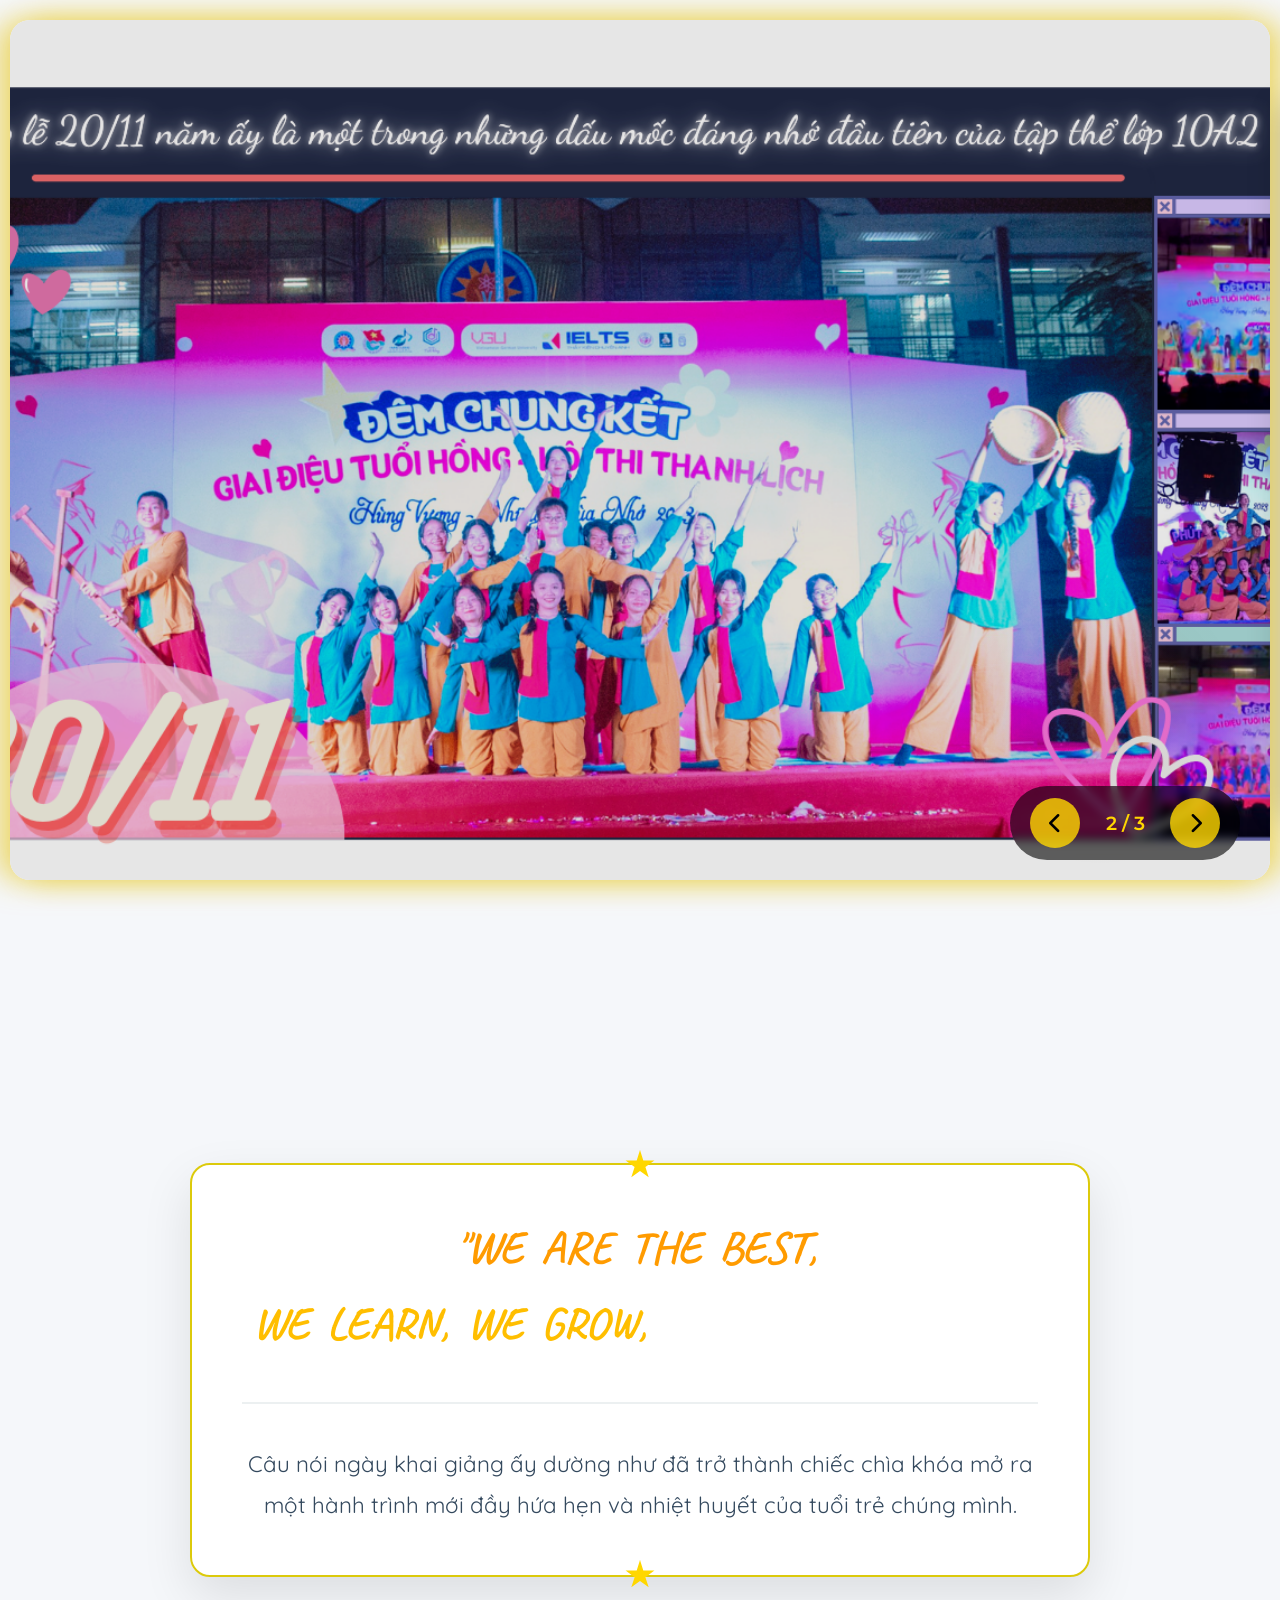
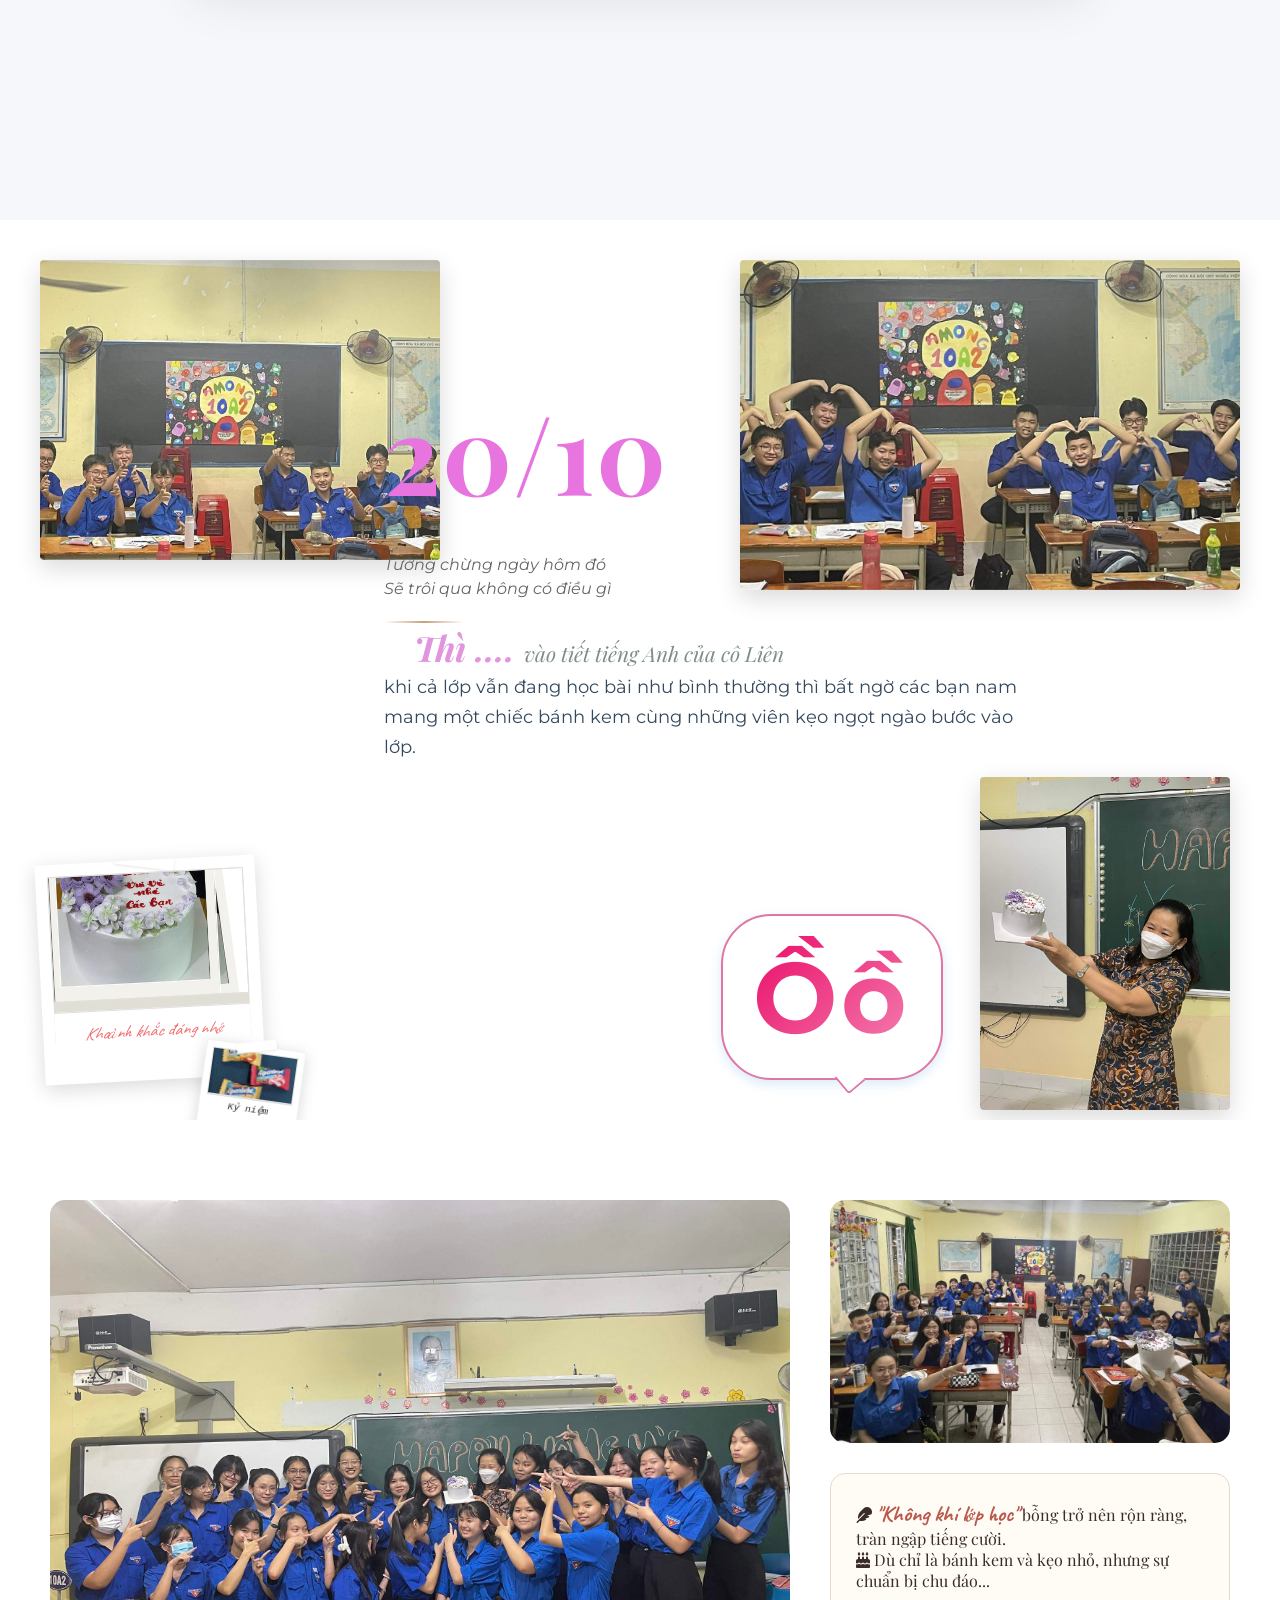
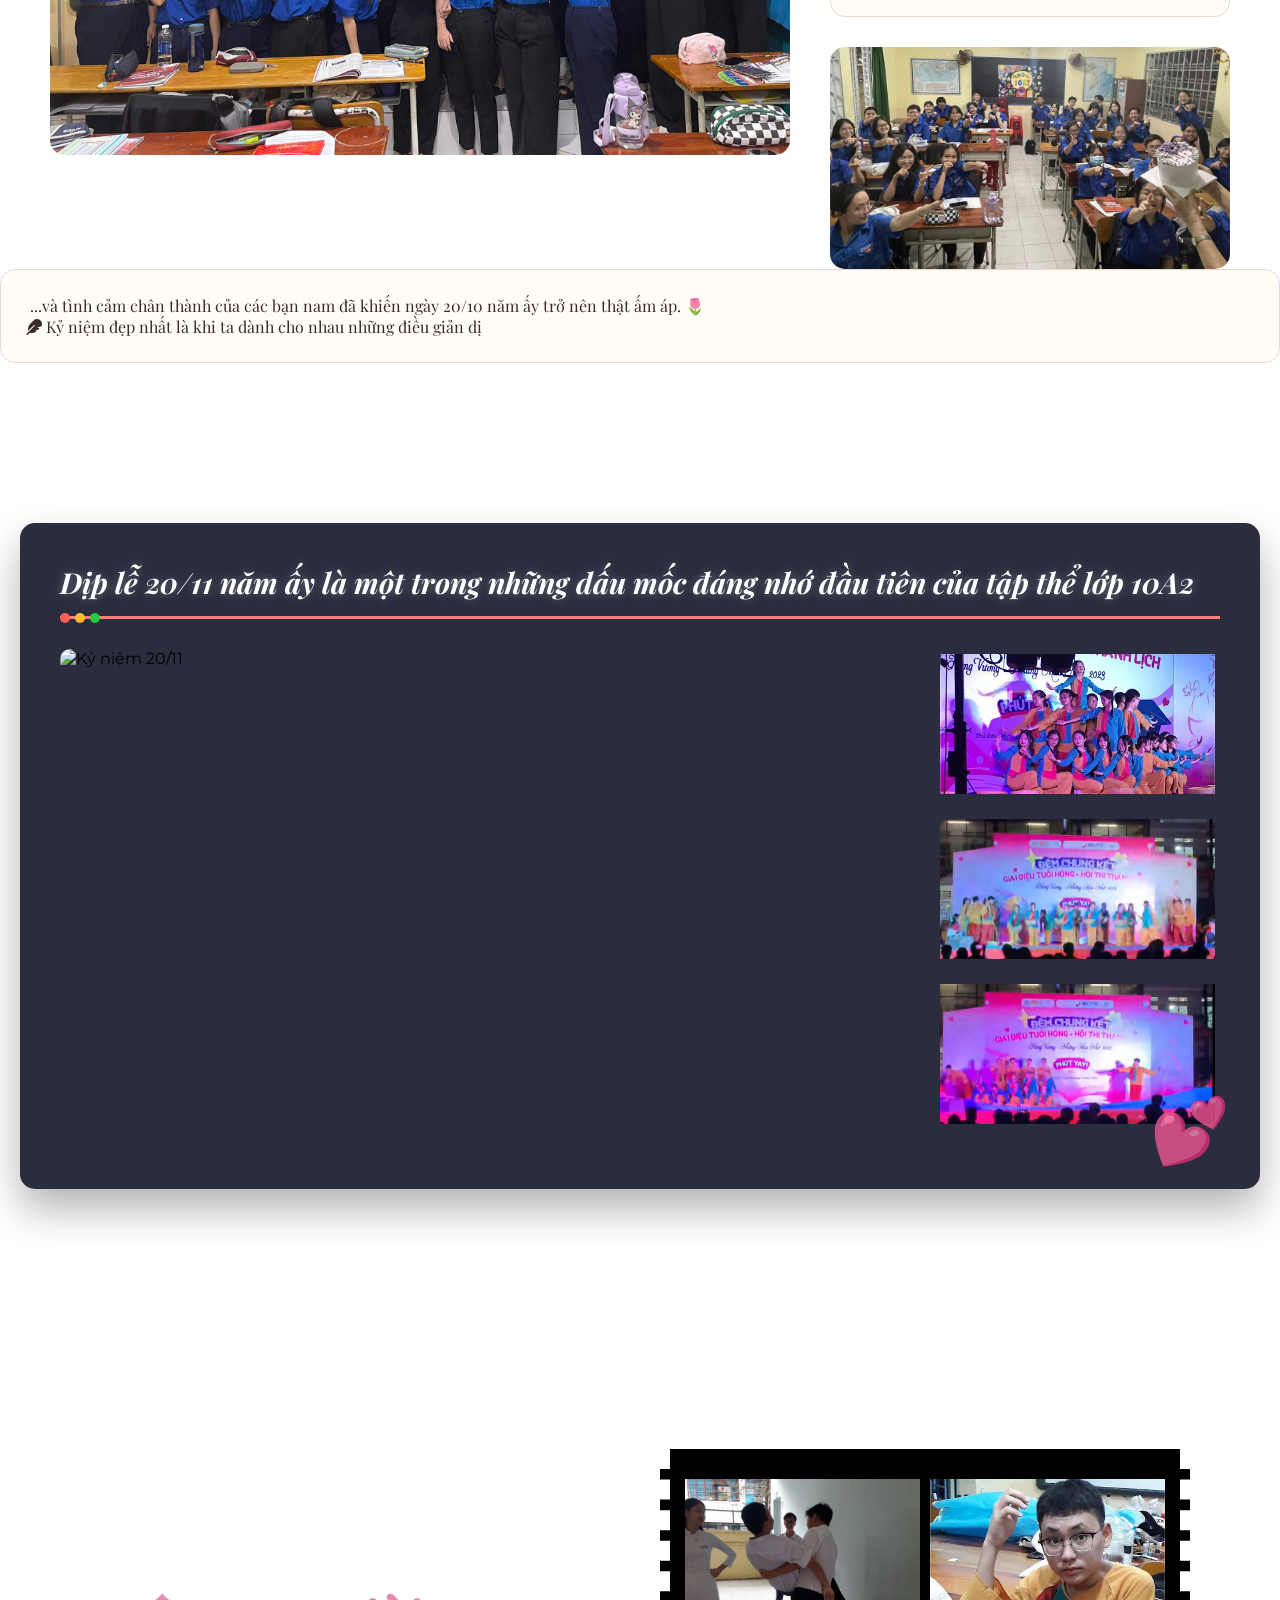
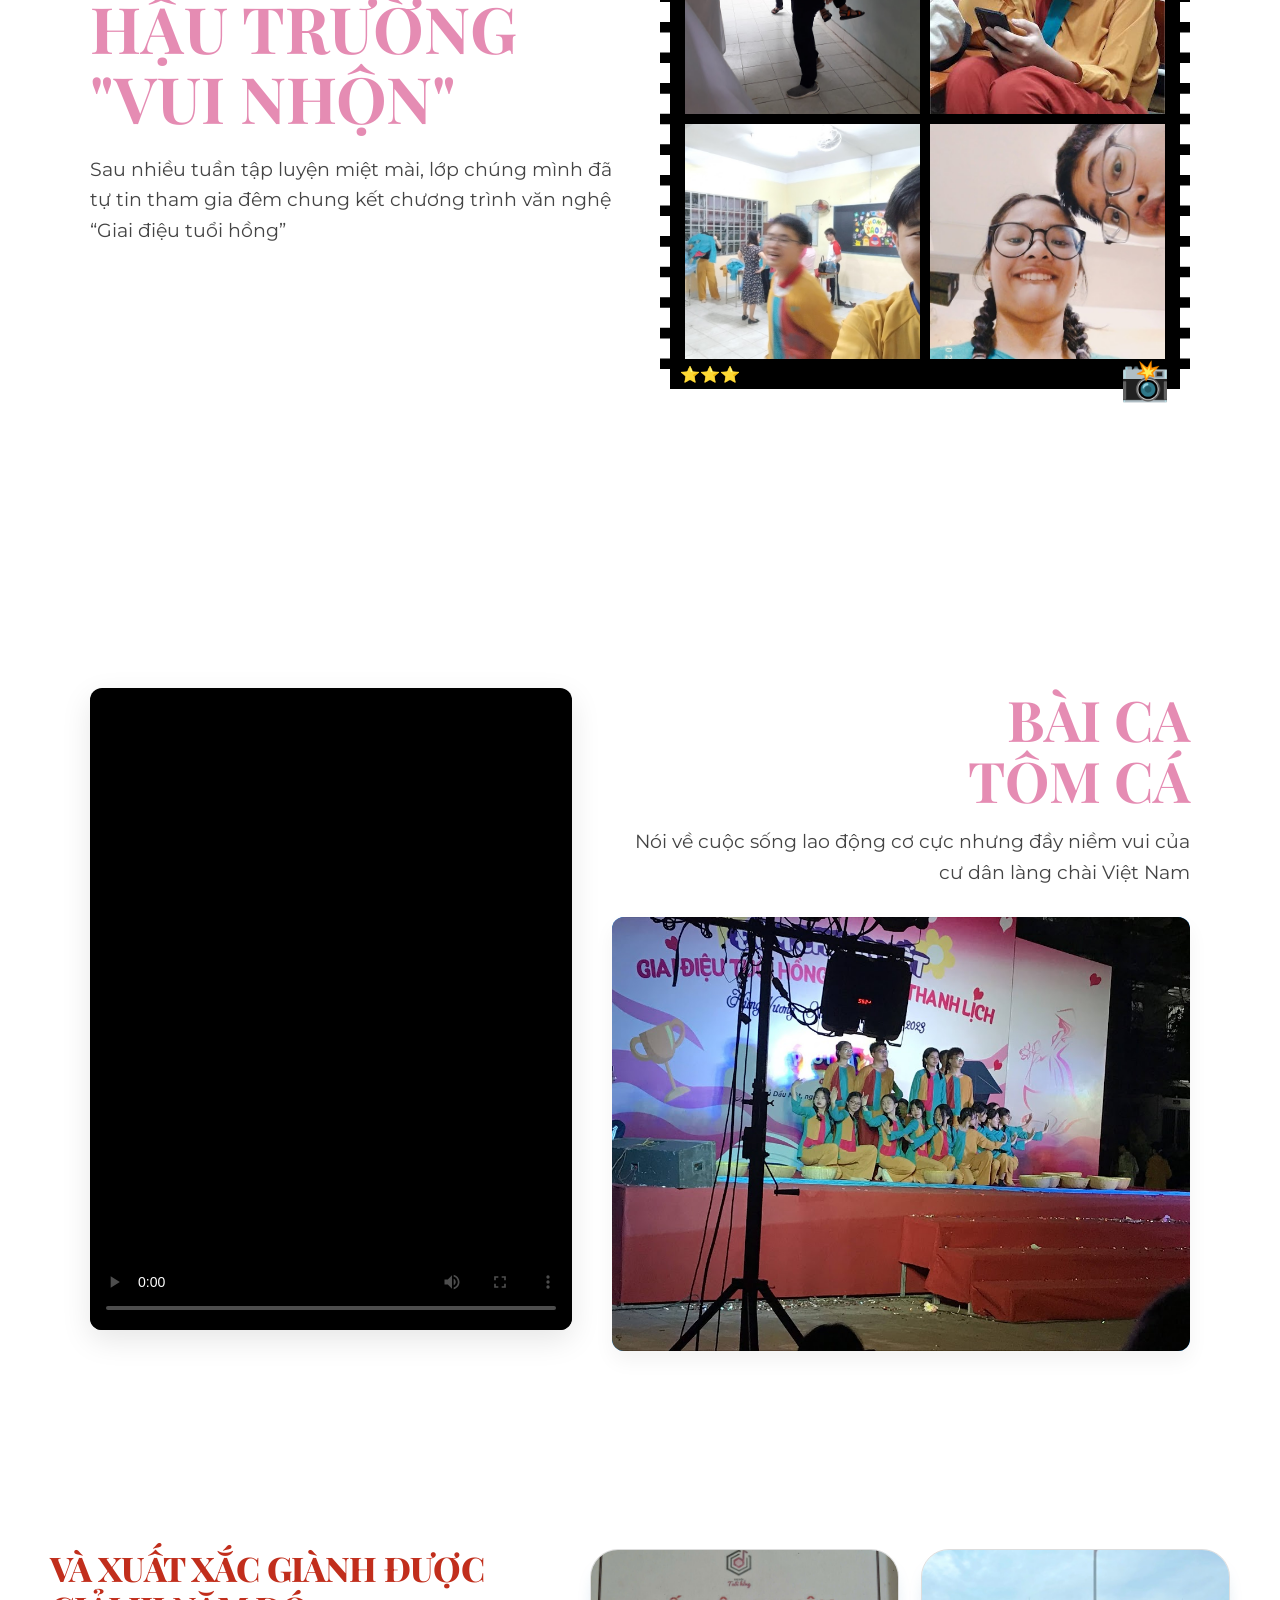
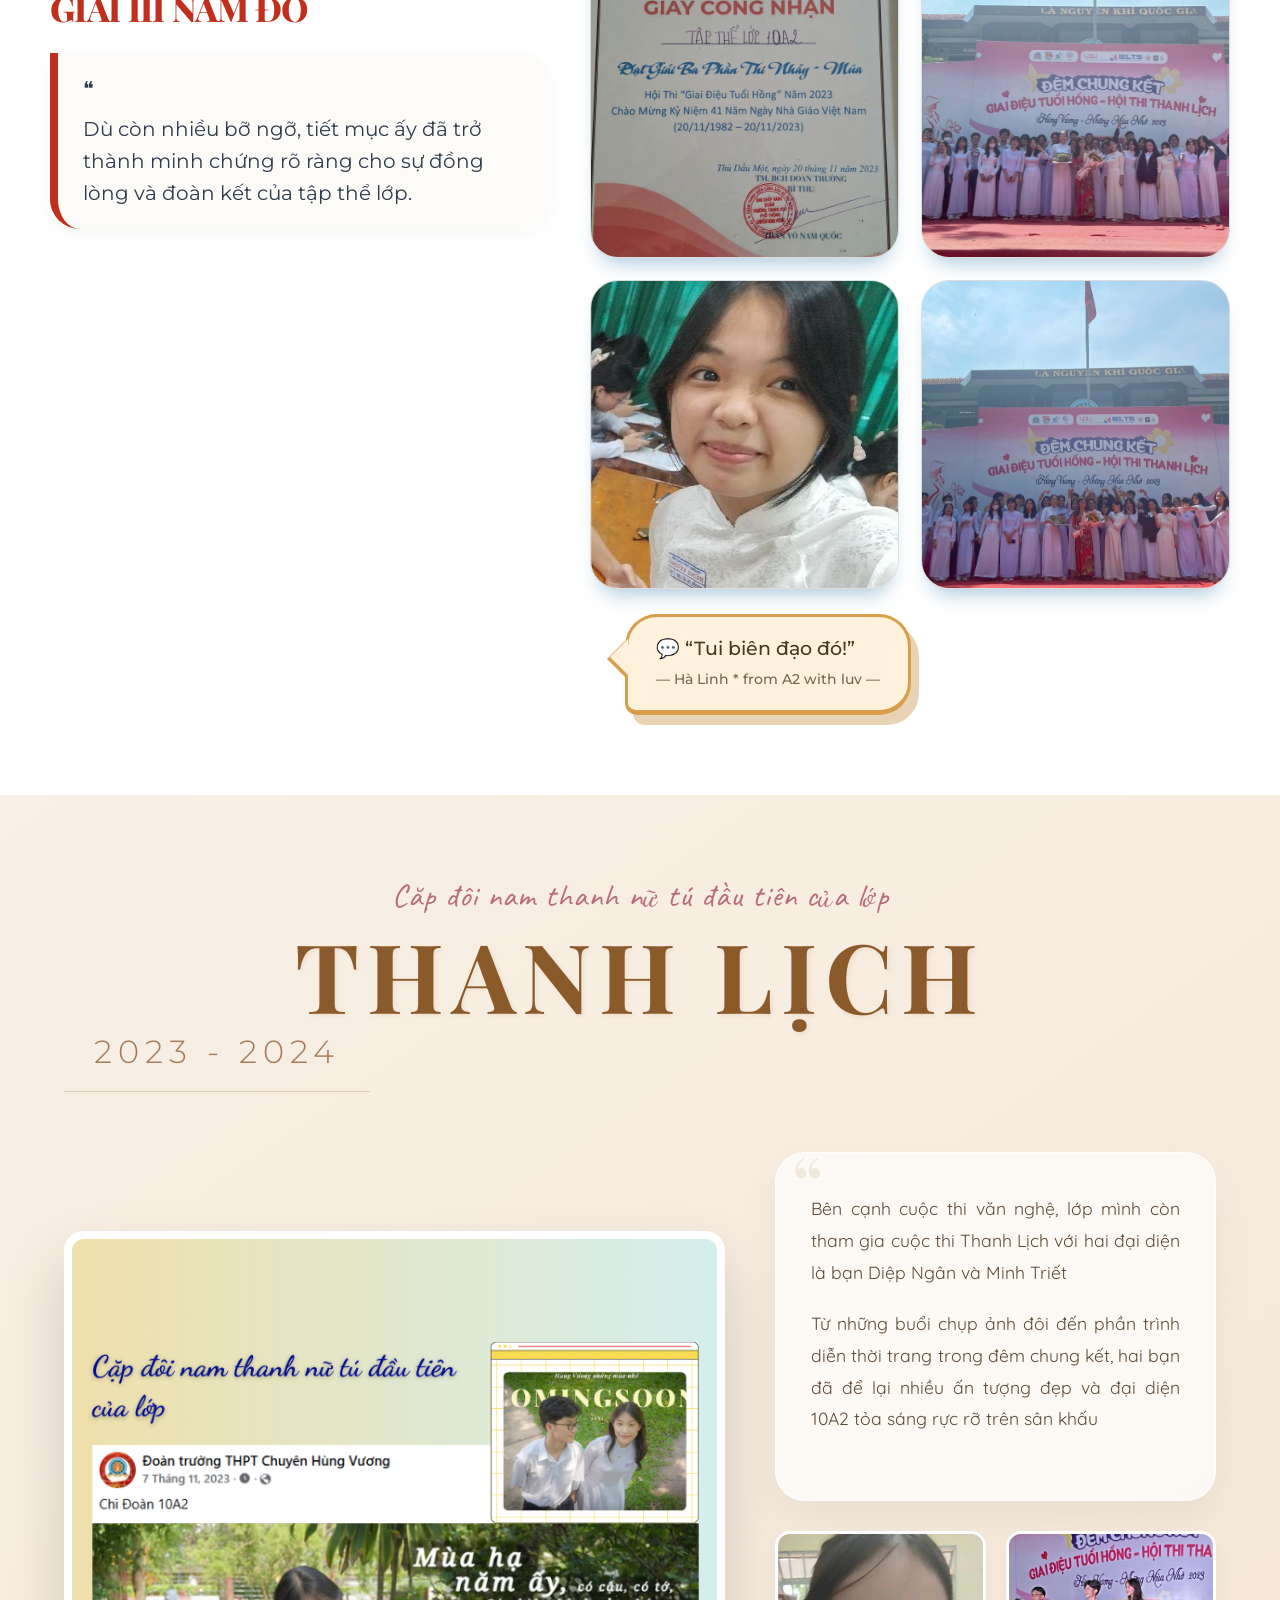
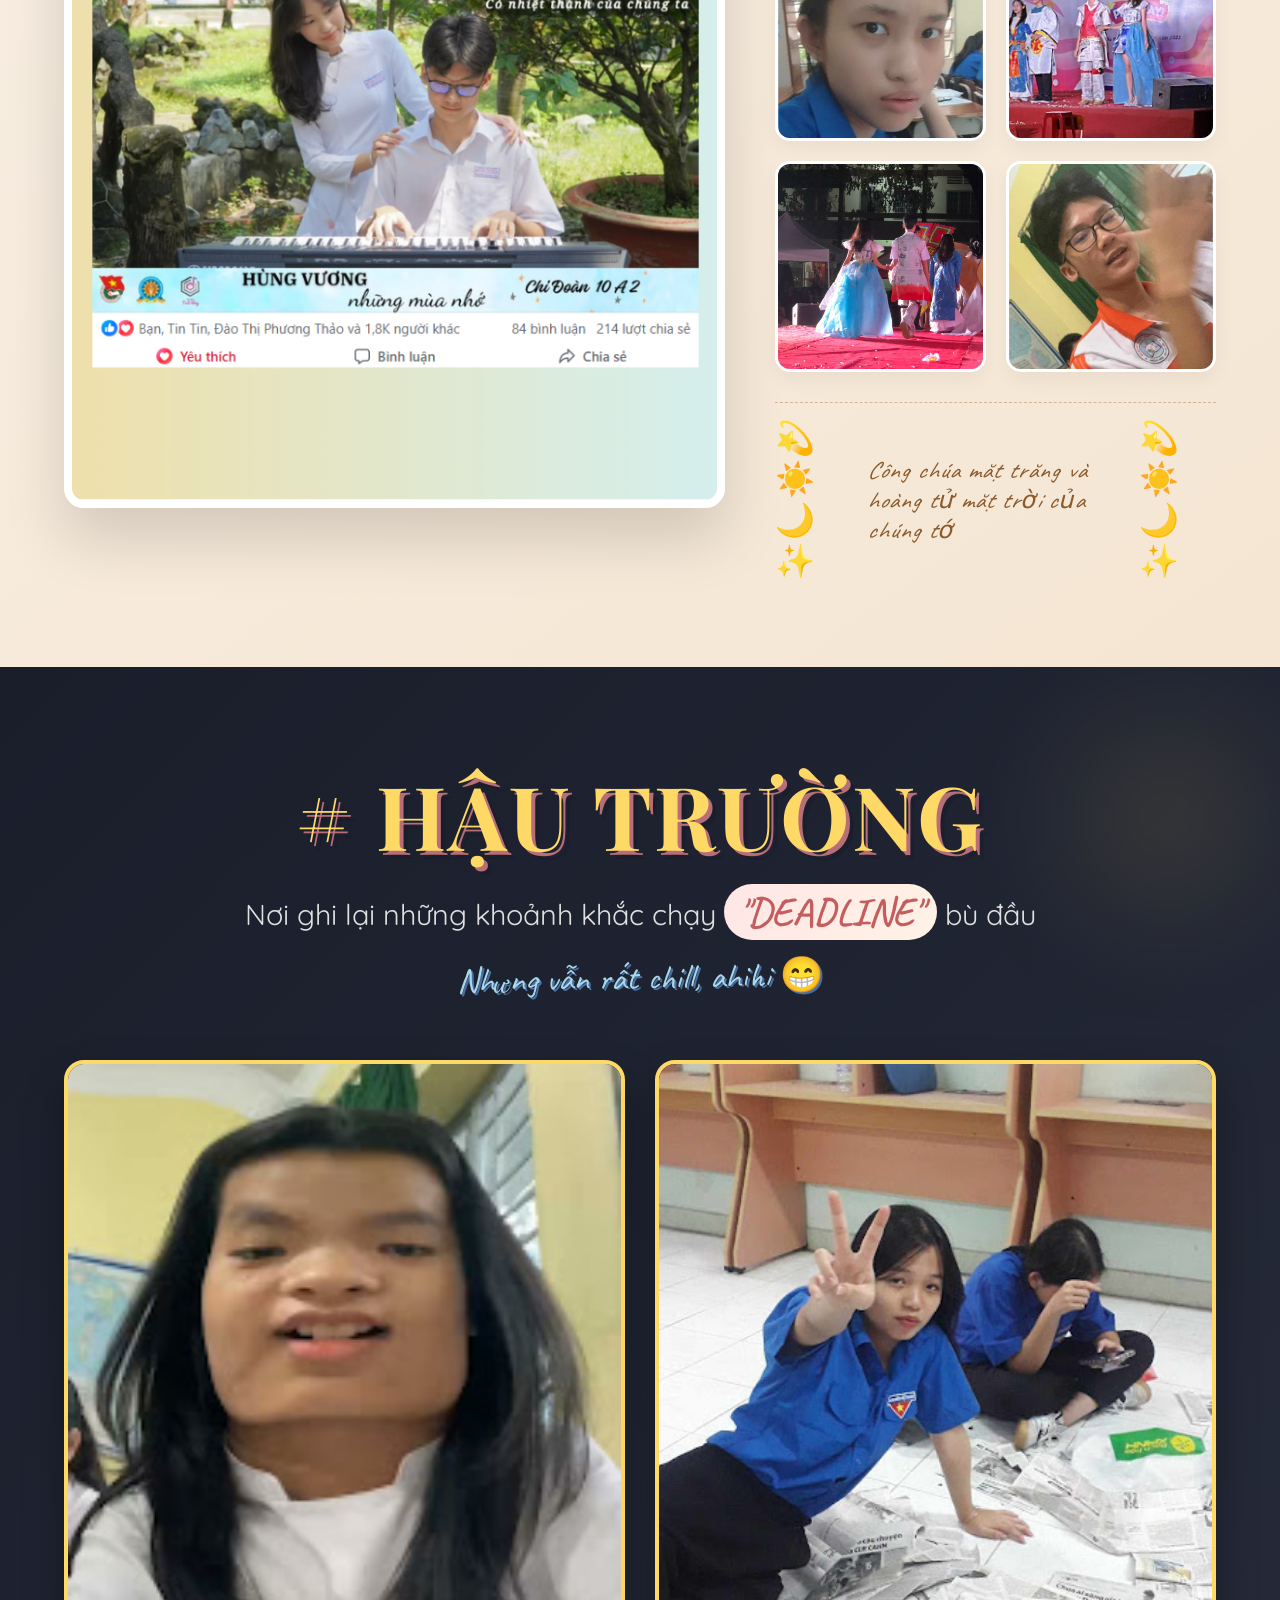
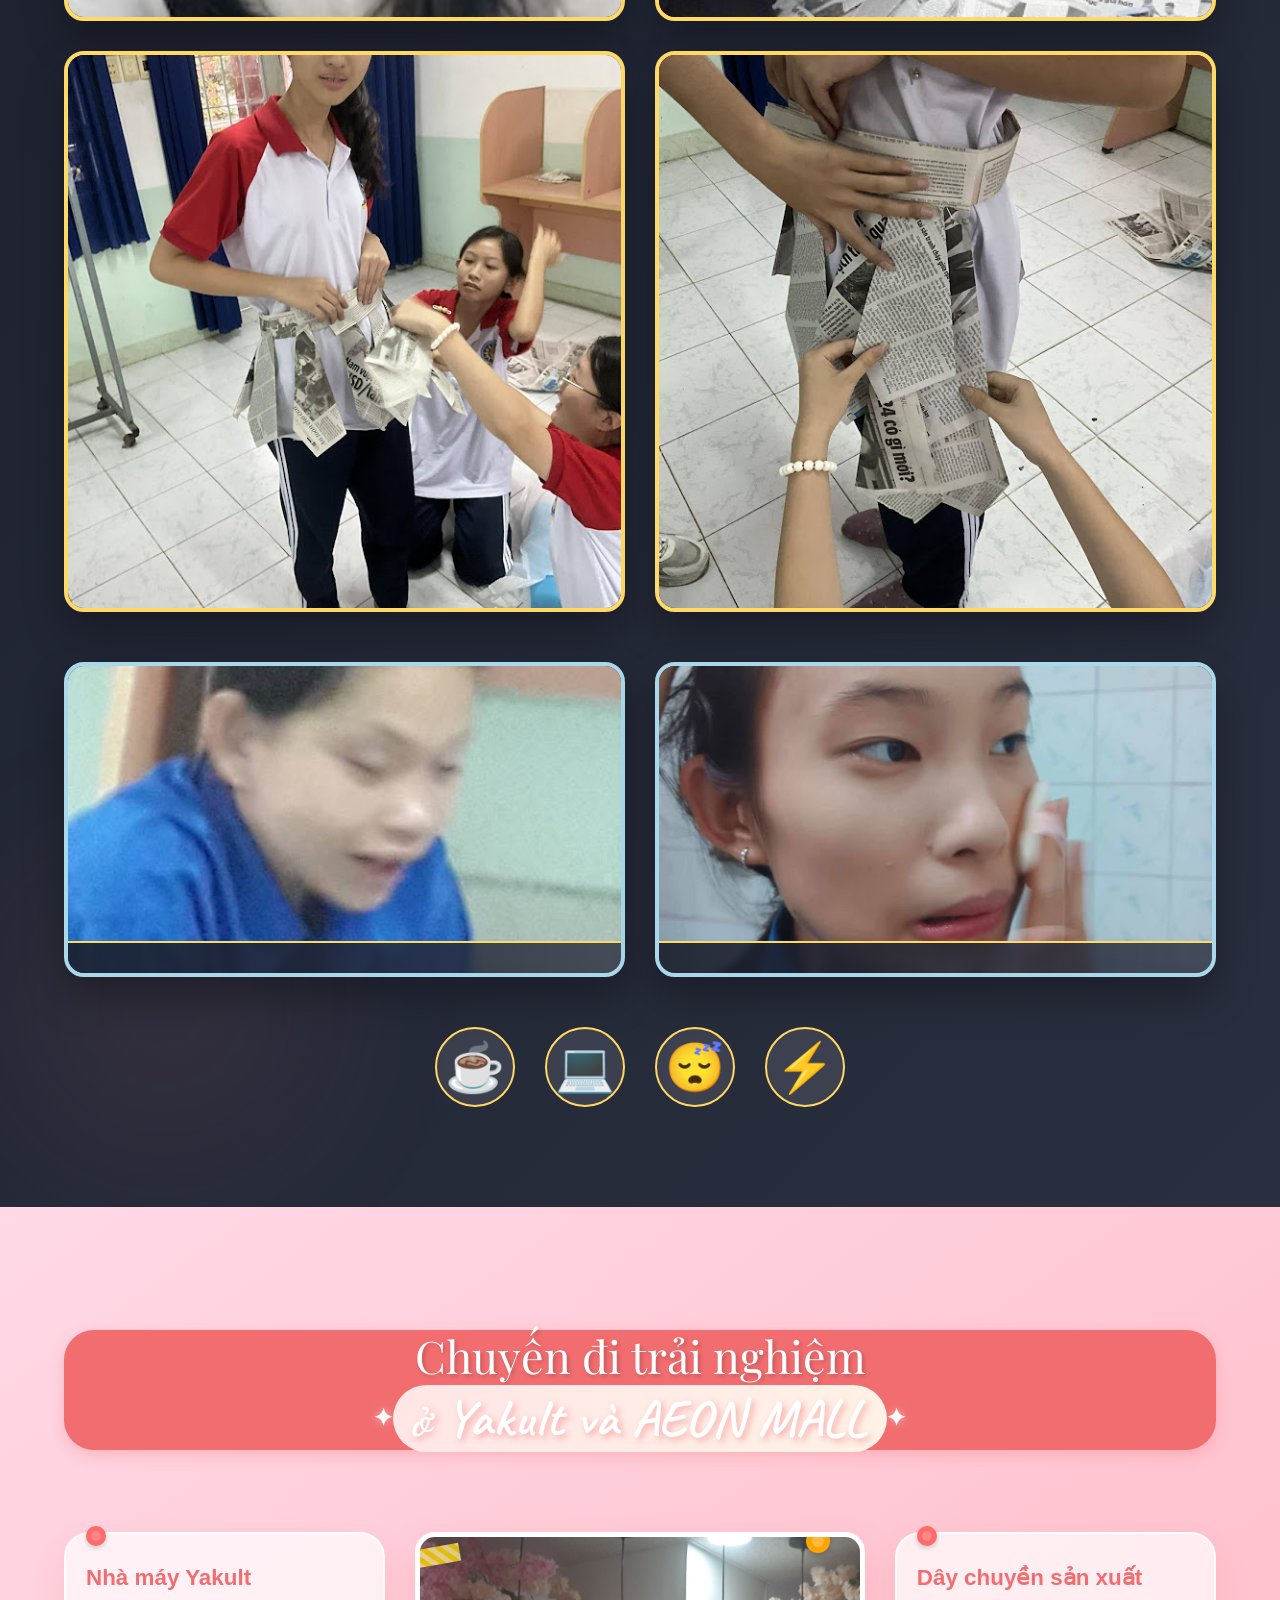
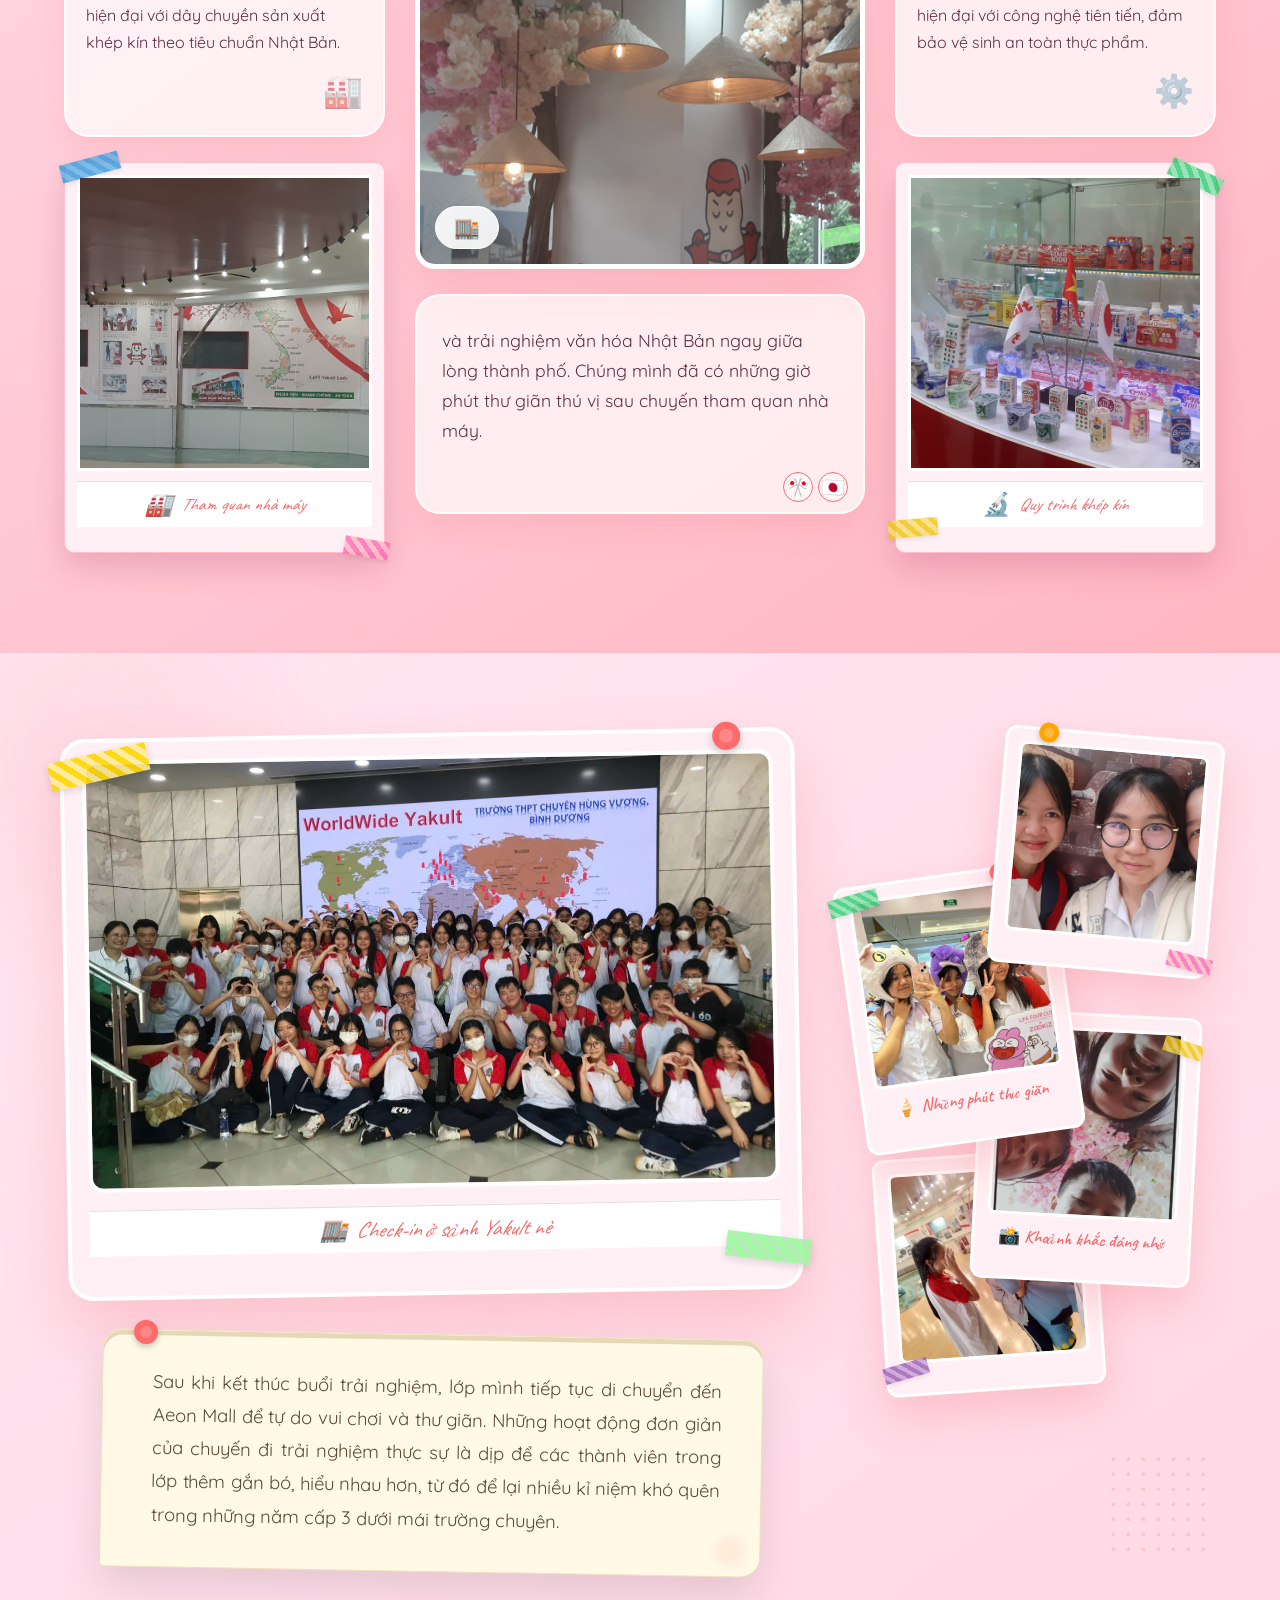
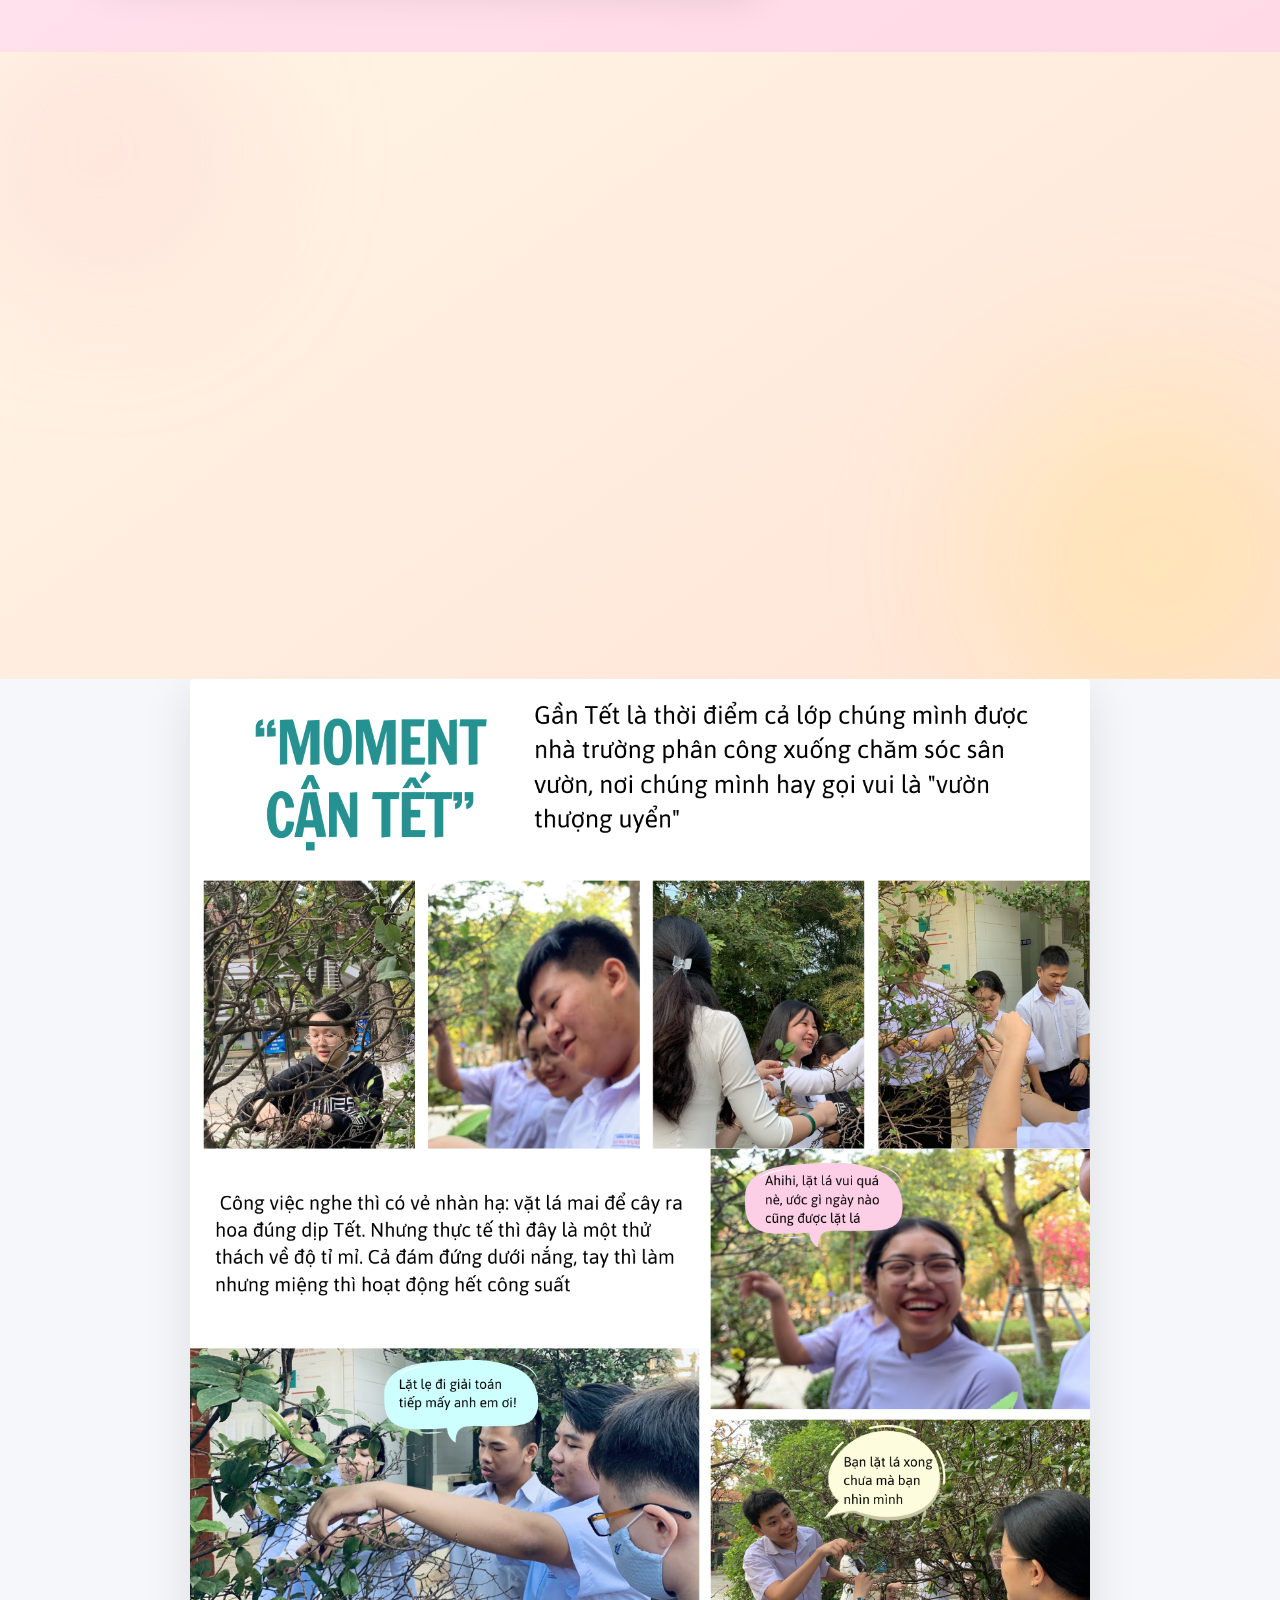
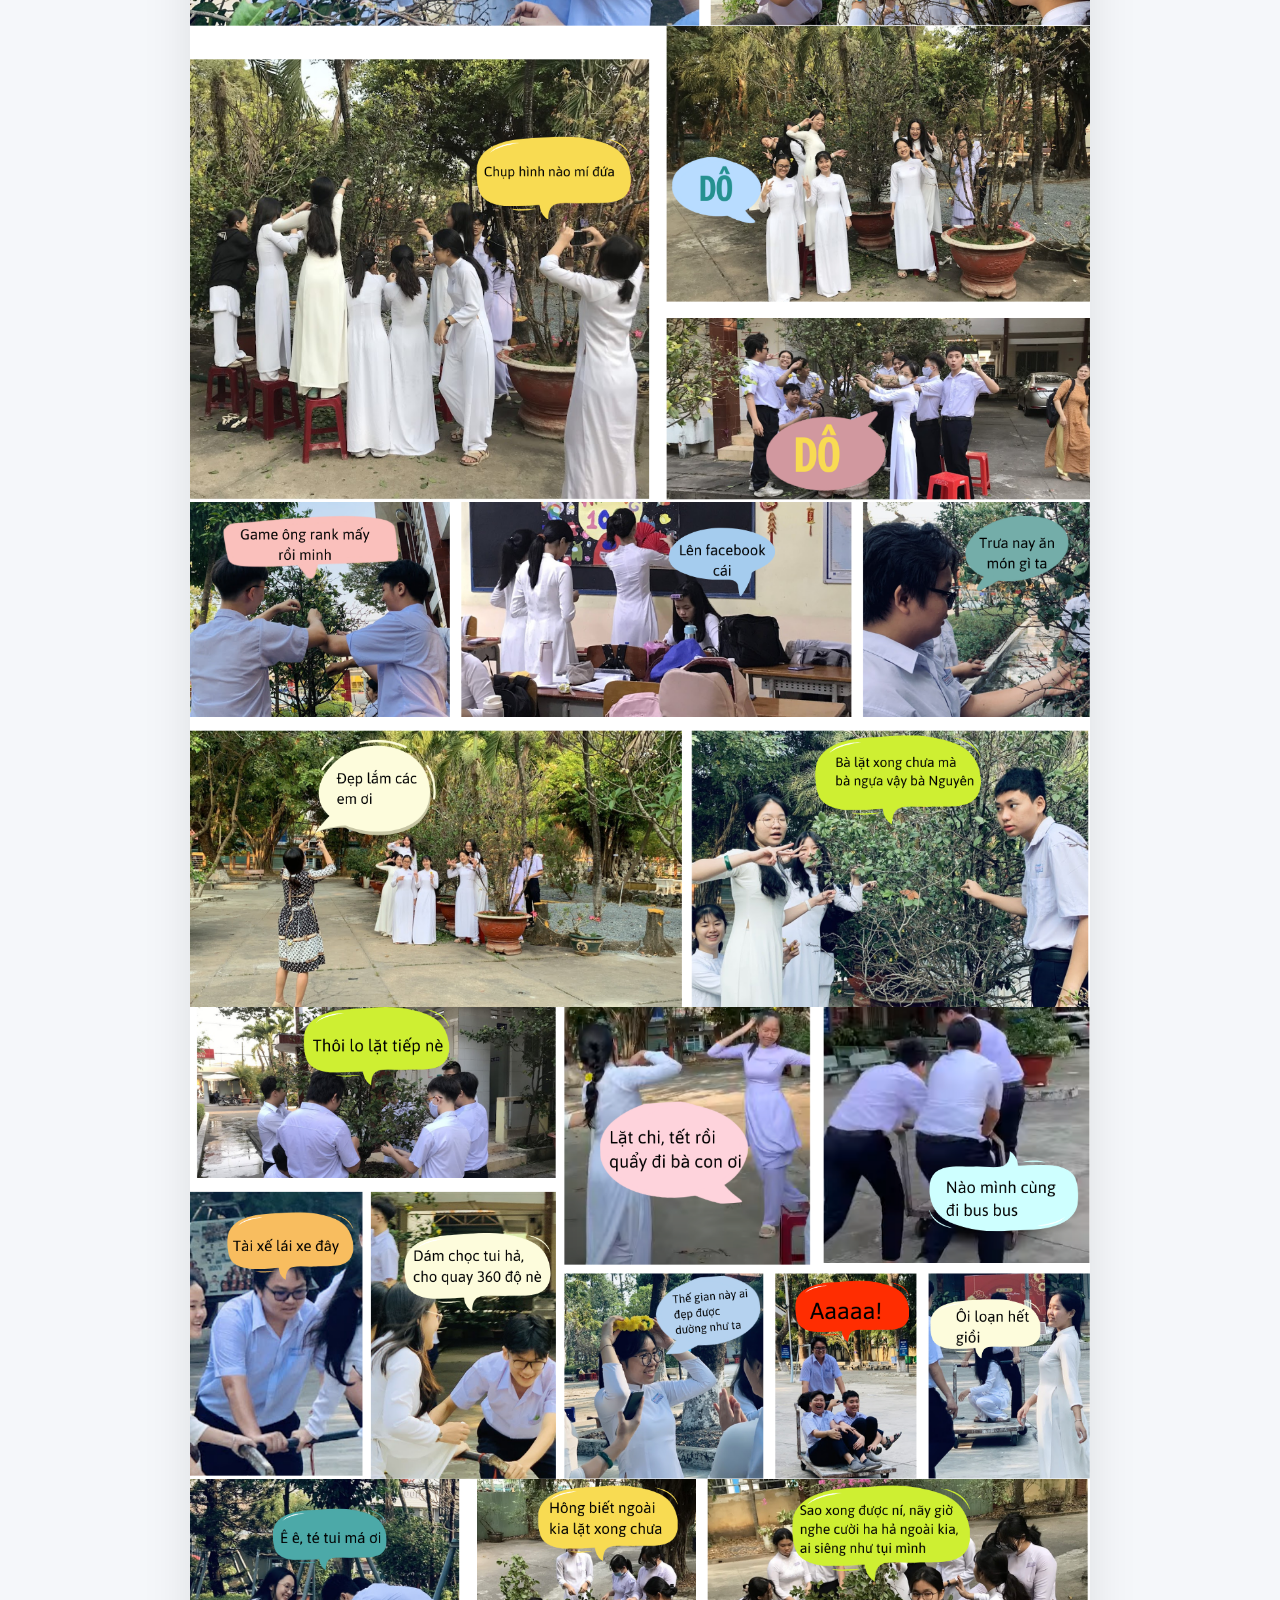
==== final.html @ 4a833ac2 "summary" ====
<!DOCTYPE html>
<html lang="vi">
<head>
    <meta charset="UTF-8">
    <meta name="viewport" content="width=device-width, initial-scale=1.0">
    <title>Kỷ Niệm Lớp Học - Hành trình đáng nhớ</title>
    
    <!-- Fonts & Icons -->
    <link rel="preconnect" href="https://fonts.googleapis.com">
<link rel="preconnect" href="https://fonts.gstatic.com" crossorigin>
<link href="https://fonts.googleapis.com/css2?family=Caveat:wght@400;500;600;700&family=Montserrat:wght@300;400;600;700;800&family=Playfair+Display:ital,wght@0,400;0,700;1,400&family=Quicksand:wght@300;400;500;600;700&display=swap" rel="stylesheet">
    <link rel="stylesheet" href="https://cdnjs.cloudflare.com/ajax/libs/font-awesome/6.4.0/css/all.min.css">
    <!-- Font dự phòng nếu Caveat không tải được -->
<link href="https://fonts.googleapis.com/css2?family=Dancing+Script:wght@400;700&family=Comic+Neue:wght@400;700&display=swap" rel="stylesheet">
    <script src="javascript.js" defer></script>
    <link rel="stylesheet" href="style.css">
</head>
<body>
    <!-- PHẦN 1: FULL ẢNH -->
    <div class="fullscreen-image-container">
        <img src="lop10/anh/khaigiang.png" alt="Khai giảng" class="fullscreen-image" id="main-image">
        
        <div class="image-controls">
            <button class="control-btn" id="prev-btn">
                <i class="fas fa-chevron-left"></i>
            </button>
            <div class="image-counter">
                <span id="current-img">1</span> / <span id="total-imgs">4</span>
            </div>
            <button class="control-btn" id="next-btn">
                <i class="fas fa-chevron-right"></i>
            </button>
        </div>
        
        <div class="scroll-hint">
        </div>
    </div>

    <!-- PHẦN 2: QUOTE -->
    <section class="quote-section">
        <div class="quote-container">
            <div class="star-decoration star-top"></div>
            <div class="star-decoration star-bottom"></div>
            <div class="quote-text">
                <div class="quote-line line1">
                    <span class="word">"WE</span>
                    <span class="word">ARE</span>
                    <span class="word">THE</span>
                    <span class="word">BEST,</span>
                </div>
                <div class="quote-line line2">
                    <span class="word">WE</span>
                    <span class="word">LEARN,</span>
                    <span class="word">WE</span>
                    <span class="word">GROW,</span>
                    <span class="word">WE</span>
                    <span class="word">ACE</span>
                    <span class="word">THE</span>
                    <span class="word">TEST."</span>
                </div>
            </div>
            <div class="description">
                <p class="description-text">
                    Câu nói ngày khai giảng ấy dường như đã trở thành chiếc chìa khóa mở ra một hành trình mới đầy hứa hẹn và nhiệt huyết của tuổi trẻ chúng mình.
                </p>
            </div>
        </div>
    </section>

    <!-- PHẦN 3: POLAROID SECTION -->
    <section class="polaroid-section">
        <div class="corner-images-container">
            <div class="corner-image top-left">
                <img src="lop10/anh/phunu1.jpeg" 
                     alt="Góc trái trên" class="corner-img">
            </div>
            
            <div class="corner-image top-right">
                <img src="lop10/anh/phunu2.jpeg" 
                     alt="Góc phải trên" class="corner-img">
            </div>
            
            <div class="corner-image bottom-right">
                <img src="lop10/anh/phunu5.jpeg" 
                     alt="Góc phải dưới" class="corner-img">
            </div>
            
            <div class="corner-image bottom-left polaroid-frame">
                <div class="polaroid-inner">
                    <div class="polaroid-image-area">
                        <img src="lop10/anh/phunu3.png" 
                             alt="Polaroid" class="polaroid-img">
                    </div>
                    <div class="polaroid-caption">
                        <p>Khoảnh khắc đáng nhớ</p>
                    </div>
                </div>
                <div class="polaroid-tape"></div>
            </div>
            
            <div class="mini-polaroid">
                <div class="mini-polaroid-inner">
                    <div class="mini-polaroid-image">
                        <img src="lop10/anh/phunu4.jpg" 
                             alt="Polaroid nhỏ" class="mini-img">
                    </div>
                    <div class="mini-caption">
                        <p>Kỷ niệm</p>
                    </div>
                </div>
                <div class="mini-tape"></div>
            </div>
        </div> 
        
        <div class="content-text-container">
            <div class="content-text">
                <div class="date-header">
                    <h1 class="date-number">20/10</h1>
                    <div class="date-subtitle">
                        <p>Tưởng chừng ngày hôm đó </p>
                        <p>Sẽ trôi qua không có điều gì</p>
                    </div>
                    <div class="divider-line"></div>
                </div>

                <div class="diary-title-no-frame">
                    <h2 class="title-text-no-frame">
                        Thì .... 
                        <span class="title-subtext-inline">vào tiết tiếng Anh của cô Liên</span>
                    </h2>
                </div>
                <div class="diary-body">
                    <p class="diary-paragraph">
                        khi cả lớp vẫn đang học bài như bình thường thì bất ngờ các bạn nam mang một chiếc bánh kem cùng những viên kẹo ngọt ngào bước vào lớp.
                    </p>
                </div>
            </div>
        </div>
        
        <div class="message-section">
            <div class="speech-bubble">
                <p>Ồồ</p>
            </div>
        </div>
    </section>

    <!-- PHẦN 4: JOURNAL WRAPPER 2010 -->
    <section class="journal-wrapper">
        <div class="journal-container-2010">
            <div class="journal-main-section">
                <div class="j-image-large-wrapper scroll-reveal">
                   <div class="ja-image-large">
    <img src="lop10/anh/phunu6.jpeg" alt="20/10 kỷ niệm"></div>
                </div>

                <div class="j-right-column">
                    <div class="j-image-small-top-wrapper scroll-reveal">
                        <div class="ja-image-small-top">
    <img src="lop10/anh/phunu7.jpeg" alt="Ngọt ngào">
</div>
                    </div>

                    <div class="j-text-box-middle scroll-reveal">
                        <p>
                            <i class="fas fa-feather"></i>
                            <span class="j-emph">"Không khí lớp học"</span> bỗng trở nên rộn ràng, tràn ngập tiếng cười.
                        </p>
                        <p>
                            <i class="fas fa-cake-candles"></i>
                            Dù chỉ là bánh kem và kẹo nhỏ, nhưng sự chuẩn bị chu đáo...
                        </p>
                    </div>

                    <div class="j-image-small-bottom-wrapper scroll-reveal">
                       <div class="ja-image-small-bottom">
    <img src="lop10/anh/phunu8.jpeg" alt="Đáng nhớ">
</div>
                        </div>
                    </div>
                </div>
            </div>

            <div class="j-bottom-text scroll-reveal">
                <p>
                    <i class="fas fa-sparkle"></i>
                    ...và tình cảm chân thành của các bạn nam đã khiến ngày 20/10 năm ấy trở nên thật ấm áp. 🌷
                </p>
                <div class="j-quote-source">
                    <i class="fas fa-feather"></i> Kỷ niệm đẹp nhất là khi ta dành cho nhau những điều giản dị
                </div>
            </div>
        </div>
    </section>

    <!-- PHẦN 5: JOURNAL SECTION 20/11 -->
    <section class="journal-section">
        <div class="journal-container fade-in-up">
            <div class="journal-header">
                <h2 class="journal-title">Dịp lễ 20/11 năm ấy là một trong những dấu mốc đáng nhớ đầu tiên của tập thể lớp 10A2</h2>
                <div class="header-line">
                    <span class="dot red"></span>
                    <span class="dot orange"></span>
                    <span class="dot green"></span>
                </div>
            </div>

            <div class="journal-content-grid">
                <div class="main-photo-wrapper">
                    <img src="lop10/anh/gdth1.jpg" alt="Kỷ niệm 20/11" class="main-photo">
                </div>

                <div class="side-photos-column">
                    <div class="small-photo-wrapper">
                        <img src="lop10/anh/gdth2.jpg" alt="Ảnh nhỏ 1" class="small-photo">
                    </div>
                    <div class="small-photo-wrapper">
                        <img src="lop10/anh/gdth3.jpg" alt="Ảnh nhỏ 2" class="small-photo">
                    </div>
                    <div class="small-photo-wrapper">
                        <img src="lop10/anh/gdth4.jpg" alt="Ảnh nhỏ 3" class="small-photo">
                    </div>
                </div>
            </div>
            
            <div class="double-hearts">💕</div>
        </div>
    </section>

    <!-- PHẦN 6: BACKSTAGE SECTION -->
    <section class="backstage-container section-fade" id="backstage-section">
        <div class="backstage-content">
            <div class="backstage-text">
                <h1 class="backstage-title">HẬU TRƯỜNG <br> "VUI NHỘN"</h1>
                <p class="backstage-desc">
                    Sau nhiều tuần tập luyện miệt mài, lớp chúng mình đã tự tin tham gia đêm chung kết chương trình văn nghệ “Giai điệu tuổi hồng”
                </p>
            </div>

            <div class="backstage-gallery">
                <div class="film-strip">
                    <div class="photo-grid">
                        <div class="photo-box"><img src="lop10/anh/fun1.png" alt="Photo 1"></div>
                        <div class="photo-box"><img src="lop10/anh/fun2.jpg" alt="Photo 2"></div>
                        <div class="photo-box"><img src="lop10/anh/fun3.jpg" alt="Photo 3"></div>
                        <div class="photo-box"><img src="lop10/anh/fun4.png" alt="Photo 4"></div>
                    </div>
                    <div class="decor-cam">📸</div>
                    <div class="decor-star">⭐⭐⭐</div>
                </div>
            </div>
        </div>
    </section> 

    <!-- PHẦN 7: BÀI CA TÔM CÁ -->
    <section class="new-layout-section section-fade" id="media-section">
        <div class="layout-container">
            <div class="layout-left">
                <div class="video-wrapper-v2">
                    <video id="myVideo" controls poster="https://via.placeholder.com/600x800/e58cb3/ffffff?text=Thumbnail+Video">
                        <source src="lop10/anh/bctc.mp4" type="video/mp4">
                        Trình duyệt của bạn không hỗ trợ video.
                    </video>
                </div>
            </div>

            <div class="layout-right">
                <div class="text-content">
                    <h1 class="pink-title">BÀI CA <br> TÔM CÁ</h1>
                    <p class="desc-text">
                        Nói về cuộc sống lao động cơ cực nhưng đầy niềm vui của cư dân làng chài Việt Nam
                    </p>
                </div>

                <div class="image-wrapper-v2">
                    <img src="lop10/anh/bctc.jpg" alt="Hậu trường">
                </div>
            </div>
        </div>
    </section>

    <!-- PHẦN 8: GIẢI III - PHẦN MỚI NHẤT (HIỂN THỊ SAU CÙNG) -->
    <section class="new-layout-section section-fade" id="final-award-section">
        <div class="container">
            <div class="columns">
                <!-- CỘT TRÁI: VĂN BẢN -->
                <div class="text-col">
                    <div class="red-title">
                        VÀ XUẤT XẮC GIÀNH ĐƯỢC GIẢI III NĂM ĐÓ
                    </div>
                    <div class="description2011">
                        <span class="big-quote">❝</span>
                        <p style="margin-top: 8px;">Dù còn nhiều bỡ ngỡ, tiết mục ấy đã trở thành minh chứng rõ ràng cho sự đồng lòng và đoàn kết của tập thể lớp.</p>
                    </div>
                </div>

                <!-- CỘT PHẢI: ẢNH 2x2 VÀ BUBBLE (XUẤT PHÁT TỪ ẢNH SỐ 3) -->
                <div class="media-col">
                    <!-- Grid 4 ảnh 2 hàng, 2 cột -->
                    <div class="grid-2x2">
                       <div class="photo-frame">
                        <img src="lop10/anh/after.jpg" alt="Ảnh kỷ niệm 1">
                    </div>
                    <div class="photo-frame">
                        <img src="lop10/anh/after2.jpg" alt="Ảnh kỷ niệm 2">
                    </div>
                    <div class="photo-frame" id="photo3">
                        <img src="lop10/anh/after3.png" alt="Ảnh kỷ niệm 3">
                    </div>
                    <div class="photo-frame">
                        <img src="lop10/anh/after4.jpg" alt="Ảnh kỷ niệm 4">
                    </div>
                </div>
                    <!-- HỘP THOẠI nằm dưới, đuôi trỏ về phía ảnh số 3 -->
                    <div class="bubble-section">
                        <div class="speech-bubble">
                            💬 “Tui biên đạo đó!”<br>
                            <span style="font-size: 0.85rem; opacity: 0.75;">— Hà Linh * from A2 with luv —</span>
                        </div>
                    </div>
                </div>
            </div>
        </div>
    </section>


    

    

<!-- PHẦN 9: THANH LỊCH - CẬP ĐỔI NAM THÀNH NỮ TỪ ĐẦU TIÊN CỦA LỚP -->
<section class="thanhlich-section" id="thanhlich-section" style="display: block; visibility: visible; opacity: 1; min-height: 100vh;">
    <div class="thanhlich-container">
        <!-- Dòng chữ nhỏ phía trên -->
        <div class="thanhlich-subtitle">Cặp đôi nam thanh nữ tú đầu tiên của lớp</div>
        
        <!-- Tiêu đề chính -->
        <h1 class="thanhlich-title">THANH LỊCH</h1>
        
        <!-- Năm -->
        <div class="thanhlich-year">2023 - 2024</div>
        
        <!-- Phần nội dung với bố cục text bên phải, ảnh bên trái -->
        <div class="thanhlich-content">
            <!-- Cột trái - Ảnh lớn -->
            <div class="thanhlich-left">
                <div class="image-frame">
                    <img src="lop10/anh/tl1.png" 
                         alt="Thanh lịch" 
                         class="thanhlich-main-image"
                         onerror="this.src='https://via.placeholder.com/800x1000/4a90e2/ffffff?text=Anh+Chinh'">
                </div>
            </div>
            
            <!-- Cột phải - Text và ảnh nhỏ -->
            <div class="thanhlich-right">
                <!-- Khung text -->
                <div class="thanhlich-text-box">
                    <p class="thanhlich-quote">“</p>
                    <p class="thanhlich-description">
                        Bên cạnh cuộc thi văn nghệ, lớp mình còn tham gia cuộc thi Thanh Lịch với hai đại diện là bạn Diệp Ngân và Minh Triết
                    </p>
                    <p class="thanhlich-description">
                        Từ những buổi chụp ảnh đôi đến phần trình diễn thời trang trong đêm chung kết, hai bạn đã để lại nhiều ấn tượng đẹp và đại diện 10A2 tỏa sáng rực rỡ trên sân khấu 
                    </p>
                
                </div>
                
                <!-- GRID ẢNH NHỎ 2x2 -->
                <div class="elegant-grid">
                    <div class="elegant-grid-item">
                        <img src="lop10/anh/dn.png" 
                             alt="Thanh lịch 2"
                             onerror="this.src='data:image/svg+xml;utf8,<svg xmlns=\'http://www.w3.org/2000/svg\' width=\'100%\' height=\'100%\' viewBox=\'0 0 100 100\'><rect width=\'100\' height=\'100\' fill=\'%23b8d7f0\'/><text x=\'20\' y=\'55\' fill=\'%231f6ea0\' font-size=\'12\' font-family=\'Arial\'>Ảnh 2</text></svg>'">
                    </div>
                    <div class="elegant-grid-item">
                        <img src="lop10/anh/tl3.png" 
                             alt="Thanh lịch 3"
                             onerror="this.src='data:image/svg+xml;utf8,<svg xmlns=\'http://www.w3.org/2000/svg\' width=\'100%\' height=\'100%\' viewBox=\'0 0 100 100\'><rect width=\'100\' height=\'100\' fill=\'%23b8d7f0\'/><text x=\'20\' y=\'55\' fill=\'%231f6ea0\' font-size=\'12\' font-family=\'Arial\'>Ảnh 3</text></svg>'">
                    </div>
                    <div class="elegant-grid-item">
                        <img src="lop10/anh/tl2.png" 
                             alt="Thanh lịch 4"
                             onerror="this.src='data:image/svg+xml;utf8,<svg xmlns=\'http://www.w3.org/2000/svg\' width=\'100%\' height=\'100%\' viewBox=\'0 0 100 100\'><rect width=\'100\' height=\'100\' fill=\'%23b8d7f0\'/><text x=\'20\' y=\'55\' fill=\'%231f6ea0\' font-size=\'12\' font-family=\'Arial\'>Ảnh 4</text></svg>'">
                    </div>
                    <div class="elegant-grid-item">
                        <img src="lop10/anh/mt.png" 
                             alt="Thanh lịch 5"
                             onerror="this.src='data:image/svg+xml;utf8,<svg xmlns=\'http://www.w3.org/2000/svg\' width=\'100%\' height=\'100%\' viewBox=\'0 0 100 100\'><rect width=\'100\' height=\'100\' fill=\'%23b8d7f0\'/><text x=\'20\' y=\'55\' fill=\'%231f6ea0\' font-size=\'12\' font-family=\'Arial\'>Ảnh 5</text></svg>'">
                    </div>
                </div>
                  <!-- DẤU ẤN THỜI GIAN -->
                <div class="elegant-signature">
                    <span class="signature-icon">💫☀️🌙✨</span>
                    <span class="signature-text">Công chúa mặt trăng và hoàng tử mặt trời của chúng tớ</span>
                    <span class="signature-icon">💫☀️🌙✨</span>
                </div>
            </div>
        </div>
    </div>
</section> 


<!-- PHẦN 11: HẬU TRƯỜNG - DEADLINE BÙ ĐẦU -->
<section class="hau-truong-section" id="hau-truong-section">
    <div class="hau-truong-container">
        <!-- Tiêu đề chính -->
        <h1 class="hau-truong-title"># HẬU TRƯỜNG</h1>
        
        <!-- Nội dung mô tả -->
        <p class="hau-truong-description">
            Nơi ghi lại những khoảnh khắc chạy <span class="highlight">"DEADLINE"</span> bù đầu
        </p>
        
        <!-- Dòng chữ phụ -->
        <p class="hau-truong-sub">
            Nhưng vẫn rất chill, ahihi 😁
        </p>
        
        <!-- Grid ảnh 2x2 -->
        <div class="hau-truong-grid">
            <div class="grid-item">
                <img src="lop10/anh/ht1.png" 
                     alt="Hậu trường 1"
                     onerror="this.src='https://via.placeholder.com/600x600/4a90e2/ffffff?text=Anh+1'">
 
            </div>
            <div class="grid-item">
                <img src="lop10/anh/ht2.png" 
                     alt="Hậu trường 2"
                     onerror="this.src='https://via.placeholder.com/600x600/4a90e2/ffffff?text=Anh+2'">
            </div>
            <div class="grid-item">
                <img src="lop10/anh/ht3.png" 
                     alt="Hậu trường 3"
                     onerror="this.src='https://via.placeholder.com/600x600/4a90e2/ffffff?text=Anh+3'">

            </div>
            <div class="grid-item">
                <img src="lop10/anh/ht4.png" 
                     alt="Hậu trường 4"
                     onerror="this.src='https://via.placeholder.com/600x600/4a90e2/ffffff?text=Anh+4'">

            </div>
        </div>
            <div class="hau-truong-extra">
            <div class="extra-item extra-left">
                <img src="lop10/anh/ht5.png" 
                     alt="Hậu trường 5"
                     onerror="this.src='https://via.placeholder.com/800x500/4a90e2/ffffff?text=Anh+5'">
                <div class="extra-caption">


                </div>
            </div>
            <div class="extra-item extra-right">
                <img src="lop10/anh/ht6.png" 
                     alt="Hậu trường 6"
                     onerror="this.src='https://via.placeholder.com/800x500/4a90e2/ffffff?text=Anh+6'">
                <div class="extra-caption">


                </div>
            </div>
        </div>
        
        <!-- Sticker trang trí -->
        <div class="decor-stickers">
            <span class="sticker">☕</span>
            <span class="sticker">💻</span>
            <span class="sticker">😴</span>
            <span class="sticker">⚡</span>
        </div>
    </div>
</section>



<!-- PHẦN 12: CHUYẾN ĐI TRẢI NGHIỆM YAKULT & AEON MALL -->
<section class="traidinh-section" id="traidinh-section">
    <div class="traidinh-container">
        <!-- Tiêu đề chính với dải màu #f26d6f -->
        <div class="title-wrapper">
            <div class="color-strip"></div>
            <h1 class="traidinh-title">
                <span class="title-line">Chuyến đi trải nghiệm</span>
                <span class="title-line highlight">ở Yakult và AEON MALL</span>
            </h1>
        </div>
        
        <!-- Nội dung chính - 3 CỘT -->
        <div class="traidinh-content">
            <!-- CỘT TRÁI: TEXT TRÊN - ẢNH DƯỚI -->
            <div class="traidinh-col left-col">
                <div class="text-above">
                    <div class="text-card">
                        <div class="pin-decoration card-pin"></div>
                        <p class="card-text">
                            <span class="text-highlight">Nhà máy Yakult</span> hiện đại với dây chuyền sản xuất khép kín theo tiêu chuẩn Nhật Bản.
                        </p>
                        <div class="card-icon">🏭</div>
                    </div>
                </div>
                
                <div class="image-below">
                    <div class="polaroid-frame small-frame">
                        <div class="washi-tape tape-blue tape-1"></div>
                        <div class="polaroid-image">
                            <img src="lop10/anh/in1.jpg" 
                                 alt="Nhà máy Yakult"
                                 onerror="this.src='https://via.placeholder.com/600x600/ffb6c1/f26d6f?text=Yakult'">
                        </div>
                        <div class="polaroid-caption">
                            <span class="caption-icon">🏭</span>
                            <span class="caption-text">Tham quan nhà máy</span>
                        </div>
                        <div class="washi-tape tape-pink tape-2"></div>
                    </div>
                </div>
            </div>
            
            <!-- CỘT GIỮA (LỚN HƠN): ẢNH NGANG TRÊN - TEXT DƯỚI -->
            <div class="traidinh-col middle-col">
                <div class="image-above">
                    <div class="horizontal-frame">
                        <div class="washi-tape horizontal-tape-1"></div>
                        <div class="washi-tape horizontal-tape-2"></div>
                        <div class="pin-decoration horizontal-pin"></div>
                        <img src="lop10/anh/in.jpg" 
                             alt="AEON MALL toàn cảnh"
                             class="horizontal-image"
                             onerror="this.src='https://via.placeholder.com/800x600/f26d6f/ffffff?text=AEON+MALL'">
                        <div class="image-badge">
                            <span class="badge-icon">🏬</span>
                            
                        </div>
                    </div>
                </div>
                
                <div class="text-below">
                    <div class="text-card large-card">
                        <div class="pin-decoration card-pin-right"></div>
                        <p class="card-text large-text">
                            và trải nghiệm văn hóa Nhật Bản ngay giữa lòng thành phố. 
                            Chúng mình đã có những giờ phút thư giãn thú vị sau chuyến tham quan nhà máy.
                        </p>
                      
                        <div class="sticker-group">
                            <span class="mini-sticker">🎌</span>
                            <span class="mini-sticker">🇯🇵</span>
                        </div>
                    </div>
                </div>
            </div>
            
            <!-- CỘT PHẢI: TEXT TRÊN - ẢNH DƯỚI -->
            <div class="traidinh-col right-col">
                <div class="text-above">
                    <div class="text-card">
                        <div class="pin-decoration card-pin"></div>
                        <p class="card-text">
                            <span class="text-highlight">Dây chuyền sản xuất</span> hiện đại với công nghệ tiên tiến, đảm bảo vệ sinh an toàn thực phẩm.
                        </p>
                        <div class="card-icon">⚙️</div>
                    </div>
                </div>
                
                <div class="image-below">
                    <div class="polaroid-frame small-frame">
                        <div class="washi-tape tape-green tape-3"></div>
                        <div class="polaroid-image">
                            <img src="lop10/anh/in2.jpg" 
                                 alt="Dây chuyền sản xuất">
                        </div>
                        <div class="polaroid-caption">
                            <span class="caption-icon">🔬</span>
                            <span class="caption-text">Quy trình khép kín</span>
                        </div>
                        <div class="washi-tape tape-yellow tape-4"></div>
                    </div>
                </div>
            </div>
        </div>
        
    
    </div>
</section>

<!-- PHẦN 14: KỶ NIỆM AEON MALL - ẢNH LỚN VÀ 4 ẢNH NHỎ XẾP DỌC -->
<section class="memory-section" id="memory-section">
    <div class="memory-container">
        <!-- CỘT TRÁI - ẢNH LỚN NGANG VÀ TEXT NOTE -->
        <div class="memory-left">
            <!-- Ảnh lớn ngang -->
            <div class="large-photo-wrapper">
                <div class="large-polaroid">
                    <div class="washi-tape large-tape-1"></div>
                    <div class="washi-tape large-tape-2"></div>
                    <div class="pin-decoration large-pin"></div>
                    <img src="lop10/anh/hall.jpg" 
                         alt="AEON Mall toàn cảnh"
                         class="large-image"
                         onerror="this.src='https://via.placeholder.com/800x500/f26d6f/ffffff?text=AEON+MALL'">
                    <div class="polaroid-caption large-caption">
                        <span class="caption-icon">🏬</span>
                        <span class="caption-text">Check-in ở sảnh Yakult nè</span>
                    </div>
                </div>
            </div>
            
            <!-- Tờ giấy note phía dưới ảnh lớn -->
            <div class="note-wrapper">
                <div class="paper-note">
                    <div class="note-pin"></div>
                    <p class="note-text">
                        Sau khi kết thúc buổi trải nghiệm, lớp mình tiếp tục di chuyển đến Aeon Mall để tự do vui chơi và thư giãn. Những hoạt động đơn giản của chuyến đi trải nghiệm thực sự là dịp để các thành viên trong lớp thêm gắn bó, hiểu nhau hơn, từ đó để lại nhiều kỉ niệm khó quên trong những năm cấp 3 dưới mái trường chuyên.
                    </p>
                    <div class="note-corner"></div>
                </div>
            </div>
        </div>
        
        <!-- CỘT PHẢI - 4 ẢNH NHỎ XẾP DỌC ĐAN XEN -->
        <div class="memory-right">
            <div class="stacked-vertical">
                <!-- Ảnh 1 - Trên cùng -->
                <div class="stack-item vert-1">
                    <div class="small-polaroid">
                        <div class="pin-decoration stack-pin-1"></div>
                        <img src="lop10/anh/yk.png" 
                             alt="Vui chơi"
                             class="stack-img"
                             onerror="this.src='https://via.placeholder.com/400x400/ff9eb5/f26d6f?text=Vui+Choi'">

                        <div class="washi-tape stack-tape-1"></div>
                    </div>
                </div>
                
                <!-- Ảnh 2 - Thứ hai, lệch phải -->
                <div class="stack-item vert-2">
                    <div class="small-polaroid">
                        <div class="pin-decoration stack-pin-2"></div>
                        <img src="lop10/anh/yk1.jpg" 
                             alt="Thư giãn"
                             class="stack-img"
                             onerror="this.src='https://via.placeholder.com/400x400/ff8da1/f26d6f?text=Thu+Gian'">
                        <div class="stack-caption">🍦 Những phút thư giãn</div>
                        <div class="washi-tape stack-tape-2"></div>
                    </div>
                </div>
                
                <!-- Ảnh 3 - Thứ ba, lệch trái -->
                <div class="stack-item vert-3">
                    <div class="small-polaroid">
                        <div class="pin-decoration stack-pin-3"></div>
                        <img src="lop10/anh/yk2.png" 
                             alt="Kỷ niệm"
                             class="stack-img"
                             onerror="this.src='https://via.placeholder.com/400x400/ffb6c1/f26d6f?text=Ky+Niem'">
                        <div class="stack-caption">📸 Khoảnh khắc đáng nhớ</div>
                        <div class="washi-tape stack-tape-3"></div>
                    </div>
                </div>
                
                <!-- Ảnh 4 - Dưới cùng, lệch phải -->
                <div class="stack-item vert-4">
                    <div class="small-polaroid">
                        <div class="pin-decoration stack-pin-4"></div>
                        <img src="lop10/anh/yk3.jpg" 
                             alt="Nhóm bạn"
                             class="stack-img"
                             onerror="this.src='https://via.placeholder.com/400x400/ff9eb5/f26d6f?text=Nhom+Ban'">

                        <div class="washi-tape stack-tape-4"></div>
                    </div>
                </div>
            </div>
            
            <!-- Trang trí thêm -->
            <div class="decorative-dots"></div>
        </div>
    </div>
</section>


<!-- PHẦN 15: MOMENT CẬN TẾT - VƯỜN THƯỢNG UYỂN -->
<section class="tet-section" id="tet-section">
    <div class="tet-container">
        <!-- Tiêu đề chính -->
        <h1 class="tet-title">“MOMENT CẬN TẾT”</h1>
        
        <!-- Nội dung mô tả -->
        <p class="tet-description">
            Gần Tết là thời điểm cả lớp chúng mình được nhà trường phân công xuống chăm sóc sản vườn, 
            nơi chúng mình hay gọi vui là <span class="highlight">"vườn thượng uyển"</span>
        </p>
    </div>
</section>

<!-- PHẦN COLLAGE GRID - Tất cả 34 ảnh (đặt riêng biệt, không nằm trong tet-section) -->
<div class="image-strip-container">
        <img src="lop10/anh/ct.png" alt="Kỷ niệm ">
        <img src="lop10/anh/ct1.png" alt="Kỷ niệm 1">
        <img src="lop10/anh/ct2.png" alt="Kỷ niệm 2">
        <img src="lop10/anh/ct3.png" alt="Kỷ niệm 3">
        <img src="lop10/anh/ct4.png" alt="Kỷ niệm 4">
        <img src="lop10/anh/ct5.png" alt="Kỷ niệm 5">
        <img src="lop10/anh/ct6.png" alt="Kỷ niệm 6">
    </div>
</section>
    <!-- Modal Popup -->
    <div class="modal-overlay" id="modalOverlay">
        <div class="modal-content">
            <button class="modal-close" id="modalClose">✕</button>
            <img class="modal-image" id="modalImage" src="" alt="">
            <div class="modal-info">
                <h3 class="modal-title" id="modalTitle"></h3>
                <p class="modal-description" id="modalDescription"></p>
            </div>
        </div>
    </div>


<!-- PHẦN 16: KỶ NIỆM 8/3 & LỄ HỘI VĂN HÓA -->
<section class="cultural-section" id="cultural-section">
    <div class="cultural-container">
        <!-- PHẦN 8/3 -->
        <div class="cultural-march-section">
            <div class="section-header">
                <h2>8/3</h2>
                <div class="sub-title">Ngày của những bông hoa và nụ cười</div>
            </div>
            
            <div class="cultural-grid-1">
                <!-- Cột trái - Ảnh lớn 1 -->
                <div class="cultural-left-large">
                    <div class="image-badge-march">🌸 8/3 🌸</div>
                    <div class="cultural-image-large">
                        <img src="lop10/anh/nu.png" 
                             alt="Kỷ niệm 8/3 - Ảnh lớn 1"
                             onerror="this.src='https://via.placeholder.com/800x600/ff69b4/ffffff?text=8%2F3+2024'">
                    </div>
                    <div class="cultural-text-box">
                        <p>Chỉ vài tuần sau Tết, khi những cây mai bắt đầu nhường chỗ cho sắc xuân mới cũng là lúc ngày 8/3 tới. Ở cái tuổi lớp 10, các bạn nam vẫn còn chút gì đó ngây ngô nhưng lại rất chân thành.</p>
                    </div>
                </div>
                
                <!-- Cột phải - 2 ảnh nhỏ và text -->
                <div class="cultural-right-small">
                    <div class="cultural-small-images">
                        <div class="cultural-image-small">
                            <img src="lop10/anh/nu1.png" 
                                 alt="Ảnh nhỏ 1"
                                 onerror="this.src='https://via.placeholder.com/400x400/ff85c0/ffffff?text=Anh+1'">
                        </div>
                        <div class="cultural-image-small">
                            <img src="lop10/anh/thu.jpeg" 
                                 alt="Ảnh nhỏ 2"
                                 onerror="this.src='https://via.placeholder.com/400x400/ff9ec0/ffffff?text=Anh+2'">
                        </div>
                        <div class="cultural-image-small">
                            <img src="lop10/anh/thu1.jpeg" 
                                 alt="Ảnh nhỏ 3"
                                 onerror="this.src='https://via.placeholder.com/400x400/ffb6c1/ffffff?text=Anh+3'">
                        </div>
                        <div class="cultural-image-small">
                            <img src="lop10/anh/thu2.jpeg" 
                                 alt="Ảnh nhỏ 4"
                                 onerror="this.src='https://via.placeholder.com/400x400/ffc0cb/ffffff?text=Anh+4'">
                        </div>
                    </div>
                    
                    <div class="cultural-text-box">
                        <p>Mình vẫn nhớ hình ảnh các bạn nam, vốn bình thường rất tinh nghịch, bỗng nhiên trở nên chỉn chu và trang trọng lạ thường. Món quà năm ấy lại là một chiếc bánh kem và những lời chúc được chuẩn bị kỹ lưỡng cho riêng từng bạn nữ.</p>
                    </div>
                </div>
            </div>
        </div>
        
        <!-- PHẦN LỄ HỘI VĂN HÓA -->
        <div class="cultural-festival-section">
            <div class="section-header">
                <h2>LỄ HỘI VĂN HÓA</h2>
            </div>
            
            <div class="cultural-grid-2">
                <!-- Cột trái - Gian hàng Nhật Bản -->
                <div class="cultural-left-column">
                    <div class="cultural-booth">
                        <div class="booth-header">
                            <span class="booth-flag">🎌</span>
                            <h3 class="booth-title">Gian hàng Nhật Bản</h3>
                        </div>
                        <div class="booth-image-large">
                            <img src="lop10/anh/jp.png" 
                                 alt="Gian hàng Nhật Bản"
                                 onerror="this.src='https://via.placeholder.com/800x450/9370db/ffffff?text=Nhat+Ban'">
                        </div>
                        <div class="cultural-festival-text">
                            <p>Gian hàng Nhật Bản với những chiếc đèn lồng lung linh, trang phục Yukata truyền thống và những món ăn đặc sắc như sushi, mochi. Các bạn nữ trong lớp diện áo dài, còn các bạn nam thì giới thiệu về văn hóa trà đạo Nhật Bản.</p>
                        </div>
                    </div>
                </div>
                
                <!-- Cột phải - Gian hàng Trung Quốc -->
                <div class="cultural-right-column">
                    <div class="cultural-booth booth-china">
                        <div class="booth-header">
                            <span class="booth-flag">🇨🇳</span>
                            <h3 class="booth-title">Gian hàng Trung Quốc</h3>
                        </div>
                        <div class="booth-image-duo">
                            <div class="booth-image-main">
                                <img src="lop10/anh/chinese1.png" 
                                     alt="Gian hàng Trung Quốc - Ảnh lớn"
                                     onerror="this.src='https://via.placeholder.com/800x600/e65c5c/ffffff?text=Trung+Quoc'">
                            </div>
                            <div class="booth-image-small">
                                <img src="lop10/anh/chinese2.png" 
                                     alt="Gian hàng Trung Quốc - Ảnh nhỏ"
                                     onerror="this.src='https://via.placeholder.com/400x400/ff6b6b/ffffff?text=Chi+Tiet'">
                            </div>
                        </div>
                        <div class="cultural-festival-text">
                            <p>Gian hàng Trung Quốc gây ấn tượng với những chiếc đèn lồng đỏ, trang phục Hán phục truyền thống và trà đạo đặc sắc. Không gian được trang trí với những câu đối đỏ và chữ Phúc may mắn.</p>
                        </div>
                    </div>
                </div>
            </div>
        </div>
    </div>
</section>


<!-- PHẦN 17: TỔNG KẾT -->
<section class="summary-section" id="summary-section">
    <div class="summary-container">
        <!-- Title -->
        <div class="summary-title-wrapper">
            <h1 class="summary-main-title">TỔNG KẾT</h1>
            <div class="summary-subtitle">Hành trình 3 năm - Những dấu ấn không phai</div>
        </div>
        
        <!-- Full Width Image -->
        <div class="summary-hero-image scroll-reveal">
            <img src="lop10/anh/tongket1.png" alt="Ảnh tập thể lớn">
        </div>

            <div class="summary-content-grid">
            </div>
        
        <!-- Diagonal Layout với 2 ảnh xếp chéo và 2 text box lấp đầy -->
        <div class="summary-diagonal-wrapper">
            <!-- Left Side -->
            <div class="summary-left-diagonal">
                <!-- Ảnh trái xoay chéo -->
                <div class="diagonal-image-item left">
                    <div class="image-wrapper-v2"><img src="lop10/anh/tongket2.png" alt="Image"></div>
                </div>
                
                <!-- Text box lấp đầy khoảng trống bên trái -->
                <div class="summary-text-box left-text">
                    <p>
                        Từ những ngày đầu bỡ ngỡ bước vào lớp 10, chúng ta đã cùng nhau trải qua biết bao kỷ niệm: những buổi học nhóm, những lần tập văn nghệ, những chuyến đi chơi xa và cả những giờ phút ôn thi căng thẳng. Tất cả đã tạo nên một tập thể 10A2 đoàn kết và yêu thương.
                    </p>
                    <span class="text-emphasis">#10A2KỷNiệm</span>
                </div>
            </div>
            
            <!-- Right Side -->
            <div class="summary-right-diagonal">
                <!-- Ảnh phải xoay chéo -->
                <div class="diagonal-image-item right">
                    <div class="image-wrapper-v2"><img src="lop10/anh/tongket3.png" alt="Image"></div>
                </div>
                
                <!-- Text box lấp đầy khoảng trống bên phải -->
                <div class="summary-text-box right-text">
                    <p>
                        3 năm - không phải là khoảng thời gian quá dài nhưng đủ để chúng ta hiểu và gắn bó với nhau. Những tiếng cười, những giọt nước mắt, những lần giận hờn vu vơ rồi lại làm lành... Tất cả sẽ mãi là hành trang quý giá theo chúng ta suốt cuộc đời.
                    </p>
                    <span class="text-emphasis">#MãiNhớVềNhau</span>
                </div>
            </div>
        </div>
    </div>
    
    <!-- Decorative Elements -->
    <div class="summary-decoration"></div>
    <div class="summary-dots"></div>
</section>


<!-- PHẦN 18: CLB - TẤT CẢ CÁC CÂU LẠC BỘ -->
<section class="club-section" id="club-section">
    <div class="club-container">
        <!-- Header -->
        <div class="club-header">
            <h1 class="club-main-title">CLB</h1>
            <div class="club-subtitle">
                Suốt một năm qua, lớp 10A2 không chỉ nỗ lực trong học tập<br>
                mà còn tích cực tham gia các câu lạc bộ, đội nhóm
            </div>
        </div>
        
        <!-- Clubs Grid -->
        <div class="clubs-grid">
            <!-- DorD - 4 ảnh (grid 2x2) -->
            <div class="club-card dord">
                <div class="club-card-header">
                    <h3 class="club-name">DorD</h3>
                    <span class="club-icon">🎭</span>
                </div>
                <div class="club-images grid-4">
                    <div class="club-mini-image">
                        <div class="image-wrapper-v2"><img src="lop10/anh/dord1.png" alt="Image"></div>
                    </div>
                    <div class="club-mini-image">
                        <div class="image-wrapper-v2"><img src="lop10/anh/dord2.png" alt="Image"></div>
                    </div>
                    <div class="club-mini-image">
                        <div class="image-wrapper-v2"><img src="lop10/anh/dord3.png" alt="Image"></div>
                    </div>
                    <div class="club-mini-image">
                        <div class="image-wrapper-v2"><img src="lop10/anh/dord4.png" alt="Image"></div>
                    </div>
                </div>
            </div>
            
            <!-- HVVC - 1 ảnh -->
            <div class="club-card hvvc">
                <div class="club-card-header">
                    <h3 class="club-name">HVVC</h3>
                    <span class="club-icon">🏐</span>
                </div>
                <div class="club-images grid-1">
                    <div class="club-mini-image">
                        <div class="image-wrapper-v2"><img src="lop10/anh/hvvc.png" alt="Image"></div>
                    </div>
                </div>
            </div>
            
            <!-- HVJC - 1 ảnh -->
            <div class="club-card hvjcc">
                <div class="club-card-header">
                    <h3 class="club-name">HVJC</h3>
                    <span class="club-icon">🎌</span>
                </div>
                <div class="club-images grid-1">
                    <div class="club-mini-image">
                        <div class="image-wrapper-v2"><img src="lop10/anh/hvjc.jpg" alt="Image"></div>
                    </div>
                </div>
            </div>
            
            <!-- HVOC - 1 ảnh -->
            <div class="club-card hvoc">
                <div class="club-card-header">
                    <h3 class="club-name">HVOC</h3>
                    <span class="club-icon">🧩</span>
                </div>
                <div class="club-images grid-1">
                    <div class="club-mini-image">
                        <div class="image-wrapper-v2"><img src="lop10/anh/hvoc.jpg" alt="Image"></div>
                    </div>
                </div>
            </div>
            
            <!-- HV PRESS - 1 ảnh -->
            <div class="club-card hv-press">
                <div class="club-card-header">
                    <h3 class="club-name">HV PRESS</h3>
                    <span class="club-icon">📰</span>
                </div>
                <div class="club-images grid-1">
                    <div class="club-mini-image">
                        <div class="image-wrapper-v2"><img src="lop10/anh/bctt.png" alt="Image"></div>
                    </div>
                </div>
            </div>
            
            <!-- HVEC - 1 ảnh -->
            <div class="club-card hvec">
                <div class="club-card-header">
                    <h3 class="club-name">HVEC</h3>
                    <span class="club-icon">💻</span>
                </div>
                <div class="club-images grid-1">
                    <div class="club-mini-image">
                        <div class="image-wrapper-v2"><img src="lop10/anh/hvec.png" alt="Image"></div>
                    </div>
                </div>
            </div>

            <!-- TNTN - 4 ảnh (grid 2x2) -->
            <div class="club-card tntn">
                <div class="club-card-header">
                    <h3 class="club-name">TNTN</h3>
                    <span class="club-icon">🫂</span>
                </div>
                <div class="club-images grid-4">
                    <div class="club-mini-image">
                        <div class="image-wrapper-v2"><img src="lop10/anh/tntn.png" alt="Image"></div>
                    </div>
                    <div class="club-mini-image">
                        <div class="image-wrapper-v2"><img src="lop10/anh/tntn1.png" alt="Image"></div>
                    </div>
                    <div class="club-mini-image">
                        <div class="image-wrapper-v2"><img src="lop10/anh/tntn2.png" alt="Image"></div>
                    </div>
                    <div class="club-mini-image">
                        <div class="image-wrapper-v2"><img src="lop10/anh/tntn3.png" alt="Image"></div>
                    </div>
                </div>
            </div>
            
             <!-- HVFC - 2 ảnh xếp ngang -->
            <div class="club-card hvvfc">
                <div class="club-card-header">
                    <h3 class="club-name">HVAFR</h3>
                    <span class="club-icon">🎨 </span>
                </div>
                <div class="club-images grid-2-horizontal">
                    <div class="club-mini-image">
                        <div class="image-wrapper-v2"><img src="lop10/anh/hva2.png" alt="Image"></div>
                    </div>
                    <div class="club-mini-image">
                        <div class="image-wrapper-v2"><img src="lop10/anh/hva.png" alt="Image"></div>
                    </div>
                </div>
            </div>

             <!-- THE CLEF - 2 ảnh xếp ngang -->
            <div class="club-card hvvfc">
                <div class="club-card-header">
                    <h3 class="club-name">The Clef</h3>
                    <span class="club-icon">🎨 </span>
                </div>
                <div class="club-images grid-2-horizontal">
                    <div class="club-mini-image">
                        <div class="image-wrapper-v2"><img src="lop10/anh/clef.png" alt="Image"></div>
                    </div>
                    <div class="club-mini-image">
                        <div class="image-wrapper-v2"><img src="lop10/anh/clef1.png" alt="Image"></div>
                    </div>
                </div>
            </div>

                       <!-- SKDA - 2 ảnh xếp ngang -->
            <div class="club-card skda">
                <div class="club-card-header">
                    <h3 class="club-name">SKDA</h3>
                    <span class="club-icon">🎭</span>
                </div>
                <div class="club-images grid-2-horizontal">
                    <div class="club-mini-image">
                        <div class="image-wrapper-v2"><img src="lop10/anh/sk.png" alt="Image"></div>
                    </div>
                    <div class="club-mini-image">
                        <div class="image-wrapper-v2"><img src="lop10/anh/sk1.png" alt="Image"></div>
                    </div>
                </div>
            </div>
            <!-- Description Box - chiếm 2 cột -->
            <div class="club-description">
                <p>
                    Mỗi CLB là một màu sắc riêng, là nơi chúng mình được thỏa sức đam mê, học hỏi và trưởng thành. Từ sân khấu DorD, sân cỏ HVVFC, nhạc viện HVOC đến những ấn phẩm của HV PRESS, tất cả đã tạo nên một bức tranh đa sắc màu cho tuổi học trò.
                </p>
                <span class="text-emphasis">#CLB10A2 #ĐamMêTuổiTrẻ</span>
            </div>
        </div>
    </div>
    
    <!-- Decoration -->
    <div class="club-decoration"></div>
</section>

<!-- PHẦN 19: CÁC ĐỘI TUYỂN -->
<section class="teams-section" id="teams-section">
    <div class="teams-container">
        <!-- Header -->
        <div class="teams-header">
            <h1 class="teams-main-title">ĐỘI TUYỂN</h1>
        </div>
        
        <!-- Teams Grid - 4 cột -->
        <div class="teams-grid">
            <!-- Cột 1: Đội tuyển Anh (5 ảnh) -->
            <div class="team-card">
                <div class="team-card-header">
                    <h3 class="team-name">Đội tuyển Anh</h3>
                    <span class="team-icon">🇬🇧</span>
                </div>
                <div class="team-images-grid-5">
                    <!-- Ảnh 1 - Lớn ngang -->
                    <div class="polaroid-style">
                        <div class="polaroid-image"><img src="lop10/anh/eng.png" alt="Image"></div>
                    </div>
                    <!-- Ảnh 2 - Vuông -->
                    <div class="polaroid-style">
                        <div class="polaroid-image"><img src="lop10/anh/eng1.png" alt="Image"></div>
                    </div>
                    <!-- Ảnh 3 - Vuông -->
                    <div class="polaroid-style">
                        <div class="polaroid-image"><img src="lop10/anh/eng2.png" alt="Image"></div>
                    </div>
                    <!-- Ảnh 4 - Vuông -->
                    <div class="polaroid-style">
                        <div class="polaroid-image"><img src="lop10/anh/eng3.png" alt="Image"></div>
                    </div>
                    <!-- Ảnh 5 - Lớn ngang -->
                    <div class="polaroid-style">
                        <div class="polaroid-image"><img src="lop10/anh/eng4.png" alt="Image"></div>
                    </div>
                </div>
            </div>
            
            <!-- Cột 2: Đội tuyển Địa (2 ảnh) -->
            <div class="team-card">
                <div class="team-card-header">
                    <h3 class="team-name">Đội tuyển Địa</h3>
                    <span class="team-icon">🌍</span>
                </div>
                <div class="team-images-grid-2">
                    <!-- Ảnh 1 -->
                    <div class="polaroid-style">
                        <div class="polaroid-image"><img src="lop10/anh/dia1.png" alt="Image"></div>
                    </div>
                    <!-- Ảnh 2 -->
                    <div class="polaroid-style">
                        <div class="polaroid-image"><img src="lop10/anh/dia2.png" alt="Image"></div>
                    </div>
                </div>
            </div>
            
            <!-- Cột 3: Đội tuyển Toán (1 ảnh) -->
            <div class="team-card">
                <div class="team-card-header">
                    <h3 class="team-name">Toán</h3>
                    <span class="team-icon">🔢</span>
                </div>
                <div class="team-images-grid-1">
                    <div class="polaroid-style">
                        <div class="polaroid-image"><img src="lop10/anh/toan.png" alt="Image"></div>
                    </div>
                </div>
            </div>
            
            <!-- Cột 4: Đội tuyển Bóng chuyền (1 ảnh dọc) -->
            <div class="team-card">
                <div class="team-card-header">
                    <h3 class="team-name">Bóng chuyền</h3>
                    <span class="team-icon">🏐</span>
                </div>
                <div class="team-images-grid-1-bc">
                    <div class="polaroid-style">
                        <div class="polaroid-image"><img src="lop10/anh/bc.png" alt="Image"></div>
                    </div>
                </div>
            </div>
            
            <!-- Hàng 2: Đội tuyển Sử (6 ảnh) - chiếm cả 4 cột -->
            <div class="team-card" style="grid-column: span 4;">
                <div class="team-card-header">
                    <h3 class="team-name">Đội tuyển Sử</h3>
                    <span class="team-icon">📜</span>
                </div>
                <div class="team-images-grid-6">
                    <!-- Ảnh 1 - Lớn vuông (chiếm 2 ô) -->
                    <div class="polaroid-style">
                        <div class="polaroid-image"><img src="lop10/anh/su.png" alt="Image"></div>
                    </div>
                    <!-- Ảnh 2 - Lớn ngang (chiếm 2 ô) -->
                    <div class="polaroid-style">
                        <div class="polaroid-image"><img src="lop10/anh/su1.png" alt="Image"></div>
                    </div>
                    <!-- Ảnh 3 - Vuông -->
                    <div class="polaroid-style">
                        <div class="polaroid-image"><img src="lop10/anh/su2.png" alt="Image"></div>
                    </div>
                    <!-- Ảnh 4 - Vuông -->
                    <div class="polaroid-style">
                        <div class="polaroid-image"><img src="lop10/anh/su3.png" alt="Image"></div>
                    </div>
                    <!-- Ảnh 5 - Lớn ngang (chiếm 2 ô) -->
                    <div class="polaroid-style">
                        <div class="polaroid-image"><img src="lop10/anh/su4.png" alt="Image"></div>
                    </div>
                    <!-- Ảnh 6 - Lớn ngang (chiếm 2 ô) -->
                    <div class="polaroid-style">
                        <div class="polaroid-image"><img src="lop10/anh/su5.png" alt="Image"></div>
                    </div>
                </div>
            </div>
        </div>
    </div>
</section>   
    <!-- Decoration -->
    <div class="teams-decoration"></div>
</section>

<!-- PHẦN 20: EXTENDED COLLAGE GRID - -->
<section class="final-memory-strip-section">
    <div class="collage-header">
        <h2 class="collage-title">NHÌN LẠI NĂM LỚP 10 NHÉ</h2>
    </div>
    
    <div class="image-strip-container">
        <img src="lop10/anh/end1.png" alt="Kỷ niệm 1">
        <img src="lop10/anh/end2.png" alt="Kỷ niệm 2">
        <img src="lop10/anh/end3.png" alt="Kỷ niệm 3">
        <img src="lop10/anh/end4.png" alt="Kỷ niệm 4">
        <img src="lop10/anh/end5.png" alt="Kỷ niệm 5">
        <img src="lop10/anh/end6.png" alt="Kỷ niệm 6">
    </div>
</section>
---- style.css ----
/* ===== RESET & BASE ===== */
        * {
            margin: 0;
            padding: 0;
            box-sizing: border-box;
        }


        /* ===== FIX FONT ISSUES ===== */
/* Thêm fallback fonts cho tất cả các phần tử */
body, .fullscreen-image-container, .quote-section, .polaroid-section,
.journal-wrapper, .journal-section, .backstage-container, .new-layout-section,
#final-award-section, .thanhlich-section, .hau-truong-section, .traidinh-section,
#memory-section, #tet-section, .collage-section, #cultural-section, 
#summary-section, #club-section, #teams-section, .extended-collage {
    font-family: 'Montserrat', -apple-system, BlinkMacSystemFont, 'Segoe UI', Roboto, Oxygen, Ubuntu, Cantarell, 'Open Sans', 'Helvetica Neue', sans-serif;
}

/* Font cho tiêu đề */
h1, h2, h3, h4, h5, h6, 
.thanhlich-title, .tet-title, .summary-main-title, 
.club-main-title, .teams-main-title, .collage-title,
.quote-line, .date-number, .title-text-no-frame,
.journal-title, .backstage-title, .pink-title, .red-title {
    font-family: 'Playfair Display', 'Times New Roman', Georgia, serif !important;
}

/* Font cho chữ viết tay */
.caveat-font, .word, .j-emph, .description-text,
.thanhlich-subtitle, .hau-truong-sub, .summary-subtitle,
.club-subtitle, .teams-subtitle, .collage-subtitle,
.memory-caption, .stack-caption, .polaroid-caption,
.signature-text, .text-emphasis, .highlight {
    font-family: 'Caveat', 'Dancing Script', cursive !important;
}

/* Font cho nội dung */
.quicksand-font, .description-text, .card-text,
.thanhlich-description, .cultural-text-box, .cultural-festival-text,
.summary-text-box p, .club-description p, .team-name,
.modal-description, .note-text {
    font-family: 'Quicksand', 'Segoe UI', Arial, sans-serif !important;
}
        html {
            scroll-behavior: smooth;
        }

        body 

        {
            font-family: 'Montserrat', sans-serif;
            overflow-x: hidden;
            background: #f5f7fa;
        }

        /* ===== ANIMATIONS CHUNG ===== */
        @keyframes fadeIn {
            from { opacity: 0; transform: translateY(-20px); }
            to { opacity: 1; transform: translateY(0); }
        }

        @keyframes bounce {
            0%, 20%, 50%, 80%, 100% { transform: translateX(-50%) translateY(0); }
            40% { transform: translateX(-50%) translateY(-10px); }
            60% { transform: translateX(-50%) translateY(-5px); }
        }
        
        @keyframes starGlow {
            from { transform: translateX(-50%) scale(1); box-shadow: 0 0 15px rgba(255,215,0,0.5); }
            to { transform: translateX(-50%) scale(1.2); box-shadow: 0 0 25px rgba(255,215,0,0.8); }
        }
        
        @keyframes miniAppear {
            from { opacity: 0; transform: rotate(8deg) translateY(20px); }
            to { opacity: 1; transform: rotate(8deg) translateY(0); }
        }
        
        @keyframes slideUpBubble {
            from { opacity: 0; transform: translateY(30px); }
            to { opacity: 1; transform: translateY(0); }
        }

        /* ===== SCROLL REVEAL ===== */
        .section-fade, .scroll-reveal {
            opacity: 0;
            transform: translateY(50px);
            transition: opacity 1s ease-out, transform 1s ease-out;
        }
        
        .section-fade.is-visible, .scroll-reveal.active,
        .journal-section.visible .fade-in-up {
            opacity: 1 !important;
            transform: translateY(0) !important;
        }

        /* ===== PHẦN 1: FULL ẢNH ===== */
        .fullscreen-image-container {
            height: 100vh;
            padding: 0 10px;
            display: flex;
            justify-content: center;
            align-items: center;
            position: relative;
            margin-bottom: 20px;
        }

        .fullscreen-image {
            width: 100%;
            height: calc(100vh - 40px);
            object-fit: cover;
            border-radius: 20px;
            box-shadow: -15px 0 30px rgba(255, 215, 0, 0.5), 15px 0 30px rgba(255, 215, 0, 0.5);
            transition: transform 0.8s ease, filter 0.5s ease;
            filter: brightness(0.9);
        }

        .fullscreen-image:hover {
            filter: brightness(1);
            transform: scale(1.02);
        }

        .image-text {
            position: absolute;
            top: 40px;
            left: 40px;
            max-width: 500px;
            z-index: 10;
            opacity: 0;
            animation: fadeIn 1.5s ease forwards 0.5s;
        }

        .image-text h1 {
            font-family: 'Playfair Display', serif;
            font-size: 3.5rem;
            font-weight: 700;
            margin-bottom: 15px;
            line-height: 1.1;
            text-shadow: 2px 2px 8px rgba(0, 0, 0, 0.7);
            color: #fff;
        }

        .image-text p {
            font-size: 1.2rem;
            line-height: 1.6;
            margin-bottom: 20px;
            color: rgba(255, 255, 255, 0.9);
            text-shadow: 1px 1px 4px rgba(0, 0, 0, 0.5);
        }

        .text-decoration {
            width: 80px;
            height: 4px;
            background: linear-gradient(to right, #ffd700, #ffaa00);
            border-radius: 2px;
        }

        .image-controls {
            position: absolute;
            bottom: 40px;
            right: 40px;
            display: flex;
            align-items: center;
            gap: 20px;
            z-index: 10;
            background-color: rgba(0, 0, 0, 0.6);
            padding: 12px 20px;
            border-radius: 50px;
            backdrop-filter: blur(5px);
        }

        .control-btn {
            background-color: rgba(255, 215, 0, 0.8);
            color: #000;
            border: none;
            width: 50px;
            height: 50px;
            border-radius: 50%;
            font-size: 1.3rem;
            cursor: pointer;
            display: flex;
            justify-content: center;
            align-items: center;
            transition: all 0.3s ease;
        }

        .control-btn:hover {
            background-color: #ffd700;
            transform: scale(1.1);
        }

        .image-counter {
            font-size: 1.2rem;
            font-weight: 600;
            color: #ffd700;
            min-width: 50px;
            text-align: center;
        }

        .scroll-hint {
            position: absolute;
            bottom: 20px;
            left: 50%;
            transform: translateX(-50%);
            color: white;
            text-align: center;
            animation: bounce 2s infinite;
            z-index: 10;
        }

        .scroll-hint i {
            font-size: 2rem;
            display: block;
            margin-bottom: 5px;
        }

        .scroll-hint p {
            font-size: 0.9rem;
            text-shadow: 1px 1px 3px rgba(0, 0, 0, 0.7);
        }

        /* ===== PHẦN 2: QUOTE SECTION ===== */
        .quote-section {
            min-height: 100vh;
            background: transparent;
            display: flex;
            justify-content: center;
            align-items: center;
            padding: 60px 20px;
            opacity: 0;
            transform: translateY(30px);
            transition: opacity 0.8s ease, transform 0.8s ease;
        }

        .quote-section.visible {
            opacity: 1;
            transform: translateY(0);
        }

        .quote-container {
            max-width: 900px;
            width: 100%;
            background: rgba(255, 255, 255, 0.95);
            backdrop-filter: blur(10px);
            border-radius: 20px;
            padding: 50px;
            box-shadow: 0 20px 50px rgba(0, 0, 0, 0.1);
            border: 2px solid #dcca0b;
            position: relative;
            opacity: 0;
            transform: translateY(20px);
            transition: opacity 0.6s ease 0.2s, transform 0.6s ease 0.2s;
        }

        .quote-section.visible .quote-container {
            opacity: 1;
            transform: translateY(0);
        }

        .star-decoration {
            position: absolute;
            width: 30px;
            height: 30px;
            background: #ffd700;
            clip-path: polygon(50% 0%, 61% 35%, 98% 35%, 68% 57%, 79% 91%, 50% 70%, 21% 91%, 32% 57%, 2% 35%, 39% 35%);
            box-shadow: 0 0 20px rgba(255, 215, 0, 0.7);
            z-index: 2;
        }

        .star-top {
            top: -15px;
            left: 50%;
            transform: translateX(-50%);
            animation: starGlow 2s infinite alternate;
        }

        .star-bottom {
            bottom: -15px;
            left: 50%;
            transform: translateX(-50%);
            animation: starGlow 2s infinite alternate 0.5s;
        }

        .quote-text {
            margin-bottom: 50px;
            text-align: center;
        }

        .quote-line {
            font-family: 'Montserrat', sans-serif;
            font-size: 2.8rem;
            font-weight: 700;
            line-height: 1.3;
            margin-bottom: 15px;
        }

        .line1 { color: #ff9b00; }
        .line2 { color: #ffbe00; }

        .word {
            display: inline-block;
            opacity: 0;
            transform: translateY(30px);
            margin-right: 8px;
            transition: all 0.6s cubic-bezier(0.4, 0, 0.2, 1);
        }

        .word.active { opacity: 1; transform: translateY(0); }
        .word.highlight { color: #e74c3c; text-shadow: 0 0 15px rgba(231,76,60,0.3); transform: scale(1.15) translateY(0); }

        .description {
            border-top: 2px solid #ecf0f1;
            padding-top: 40px;
            opacity: 0;
            transform: translateY(20px);
            transition: opacity 0.6s ease 0.4s, transform 0.6s ease 0.4s;
        }

        .quote-section.visible .description { opacity: 1; transform: translateY(0); }

        .description-text {
            font-size: 1.4rem;
            line-height: 1.8;
            color: #34495e;
            text-align: center;
        }

        /* ===== PHẦN 3: POLAROID SECTION ===== */
        .polaroid-section {
            min-height: 100vh;
            width: 100%;
            background-color: #ffffff;
            position: relative;
            overflow: hidden;
            display: flex;
            flex-direction: column;
            justify-content: center;
            align-items: center;
        }

        .corner-images-container {
            position: absolute;
            top: 0;
            left: 0;
            width: 100%;
            height: 100%;
            pointer-events: none;
        }

        .corner-image {
            position: absolute;
            border-radius: 4px;
            overflow: hidden;
            box-shadow: 0 8px 25px rgba(0, 0, 0, 0.15);
            transition: transform 0.5s ease, box-shadow 0.5s ease;
            pointer-events: auto;
            opacity: 0;
        }

        .polaroid-section.visible .corner-image { 
            opacity: 1; 
            transition: opacity 0.6s ease, transform 0.6s ease; 
        }
        
        .polaroid-section.visible .top-left { transition-delay: 0.1s; }
        .polaroid-section.visible .top-right { transition-delay: 0.2s; }
        .polaroid-section.visible .bottom-right { transition-delay: 0.3s; }
        .polaroid-section.visible .bottom-left { transition-delay: 0.4s; }

        .corner-image:hover {
            transform: scale(1.05);
            box-shadow: 0 12px 35px rgba(0, 0, 0, 0.25);
            z-index: 10;
        }

        .top-left {
            top: 40px;
            left: 40px;
            width: 400px;
            height: 300px;
        }

        .top-right {
            top: 40px;
            right: 40px;
            width: 500px;
            height: 330px;
        }

        .bottom-right {
            bottom: 10px;
            right: 50px;
            width: 250px;
            height: 333px;
        }

        .bottom-left {
            bottom: 40px;
            left: 40px;
            width: 220px;
            height: 220px;
            transform: rotate(-3deg);
        }

        .corner-img {
            width: 100%;
            height: 100%;
            object-fit: cover;
        }

        .polaroid-frame {
            background: white;
            padding: 12px 12px 40px 12px;
            border-radius: 2px;
            box-shadow: 0 5px 20px rgba(0, 0, 0, 0.15);
            z-index: 1;
        }

        .polaroid-inner {
            width: 100%;
            height: 100%;
            position: relative;
            background: #e1dfd5;
        }

        .polaroid-image-area {
            width: 100%;
            height: 75%;
            overflow: hidden;
            border: 1px solid #e0e0e0;
        }

        .polaroid-img {
            width: 100%;
            height: 100%;
            object-fit: cover;
        }

        .polaroid-caption {
            height: 25%;
            display: flex;
            align-items: center;
            justify-content: center;
            padding: 8px;
            font-family: 'Courier New', monospace;
            font-size: 0.8rem;
            color: #333;
            text-align: center;
            border-top: 1px solid #e0e0e0;
            background: white;
            font-style: italic;
        }

        .polaroid-tape {
            position: absolute;
            top: -8px;
            left: 50%;
            transform: translateX(-50%) rotate(10deg);
            width: 60px;
            height: 15px;
            background: rgba(255, 255, 255, 10);
            box-shadow: 0 1px 3px rgba(0, 0, 0, 0.1);
            z-index: 1;
            border-radius: 2px;
        }

        .mini-polaroid {
            position: absolute;
            bottom: -25px;
            left: 200px;
            width: 100px;
            height: 100px;
            background: white;
            padding: 6px 6px 25px 6px;
            border-radius: 2px;
            box-shadow: 0 3px 15px rgba(0, 0, 0, 0.15);
            transform: rotate(8deg);
            z-index: 2;
            opacity: 0;
            animation: miniAppear 0.8s ease forwards 1s;
            border: 1px solid rgba(0, 0, 0, 0.05);
        }

        .mini-polaroid-inner {
            width: 100%;
            height: 100%;
            position: relative;
            background: #f8f9fa;
        }

        .mini-polaroid-image {
            width: 100%;
            height: 70%;
            overflow: hidden;
            border: 1px solid #e0e0e0;
        }

        .mini-img {
            width: 100%;
            height: 100%;
            object-fit: cover;
        }

        .mini-caption {
            height: 30%;
            display: flex;
            align-items: center;
            justify-content: center;
            padding: 4px;
            font-family: 'Courier New', monospace;
            font-size: 0.6rem;
            color: #333;
            text-align: center;
            border-top: 1px solid #e0e0e0;
            background: white;
            font-style: italic;
        }

        .mini-tape {
            position: absolute;
            top: -5px;
            left: 50%;
            transform: translateX(-50%) rotate(-15deg);
            width: 40px;
            height: 10px;
            background: rgba(255, 255, 255, 0.9);
            box-shadow: 0 1px 3px rgba(0, 0, 0, 0.1);
            z-index: 1;
            border-radius: 1px;
        }

        .mini-polaroid:hover {
            transform: rotate(8deg) scale(1.1);
            box-shadow: 0 5px 25px rgba(0, 0, 0, 0.2);
            z-index: 10;
        }

        .polaroid-section .content-text-container {
            position: relative;
            z-index: 5;
            width: 50%;
            max-width: 700px;
            margin-left: 10%;
            opacity: 0;
            transform: translateX(-50px);
            transition: opacity 0.8s ease, transform 0.8s ease;
        }

        .polaroid-section.visible .content-text-container {
            opacity: 1;
            transform: translateX(0);
        }

        .polaroid-section .date-number {
            font-size: 6.8rem;
            font-weight: 700;
            color: #e874e0;
            margin-bottom: 0;
            margin-top: -200px;
            letter-spacing: 1px;
        }

        .polaroid-section .date-subtitle {
            font-size: 1rem;
            color: #666;
            line-height: 1.5;
            margin-top: 30px;
            margin-bottom: 20px;
            font-style: italic;
        }

        .polaroid-section .title-text-no-frame {
            font-size: 2.2rem;
            font-weight: 700;
            color: #e195de;
            font-style: italic;
            margin-bottom: 0;
            padding-left: 30px;
            line-height: 1.4;
        }

        .polaroid-section .title-subtext-inline {
            font-size: 1.3rem;
            color: #7f8c8d;
            font-style: italic;
            font-weight: 400;
            margin-left: 0;
            display: inline-block;
        }

        .polaroid-section .diary-paragraph {
            font-size: 1.1rem;
            line-height: 1.7;
            color: #34495e;
            text-align: left;
            margin-bottom: 0;
            border-left: none;
            padding-left: 0;
        }

        .polaroid-section .message-section {
            position: absolute;
            bottom: 40px;
            left: 65%;
            transform: translateX(-50%);
            width: 20%;
            display: flex;
            flex-direction: column;
            align-items: center;
            gap: 50px;
            z-index: 25;
        }

        .polaroid-section .speech-bubble {
            position: relative;
            background: white;
            padding: 20px 30px;
            border-radius: 50px;
            border: 2px solid #e176a2;
            box-shadow: 0 4px 12px rgba(52, 152, 219, 0.2);
            opacity: 0;
            animation: slideUpBubble 0.6s ease forwards 2s;
        }

        .polaroid-section .speech-bubble p {
            font-size: 100px;
            font-weight: 700;
            color: #ea0c68;
            margin: 0;
            letter-spacing: 4px;
            font-family: 'Montserrat', sans-serif;
            background: linear-gradient(135deg, #ea0c68, #f481b1);
            -webkit-background-clip: text;
            -webkit-text-fill-color: transparent;
        }

        .polaroid-section .speech-bubble::after {
            content: '';
            position: absolute;
            bottom: -12px;
            right: 80px;
            width: 20px;
            height: 20px;
            background: white;
            border-right: 2px solid #e176a2;
            border-bottom: 2px solid #e176a2;
            transform: rotate(50deg);
            border-radius: 0 0 4px 0;
        }

        /* ===== JOURNAL WRAPPER 2010 ===== */
        .journal-wrapper {
            background-color: #ffffff;
            padding: 80px 0;
            overflow: hidden;
        }

        .journal-container-2010 {
            max-width: 1400px;
            margin: 0 auto;
            padding: 0 50px;
            display: flex;
            flex-direction: column;
            gap: 50px;
        }

        .journal-main-section {
            display: flex;
            gap: 40px;
            align-items: stretch;
        }

        .j-image-large-wrapper { 
            position: relative; 
            flex: 1; 
            min-width: 500px; 
            height: 600px; 
            z-index: 2; 
        }
        
        .j-torn-paper-main { 
            position: absolute; 
            width: 100%; 
            height: 100%; 
            background: #f5e6d3; 
            border-radius: 20px;
            transform: rotate(-0.8deg); 
            z-index: 1; 
            box-shadow: 0 10px 25px rgba(0,0,0,0.2);
            background-image: radial-gradient(circle at 30% 40%, rgba(100, 70, 40, 0.08) 5px, transparent 15px);
        }

        .j-image-large {
            width: 92%; 
            height: 92%; 
            background: linear-gradient(145deg, #2c5f2d, #1e3f1e);
            border-radius: 15px; 
            position: absolute; 
            top: 50%; 
            left: 50%;
            transform: translate(-50%, -50%) rotate(0.5deg); 
            z-index: 3;
            display: flex; 
            flex-direction: column; 
            align-items: center; 
            justify-content: center; 
            color: white;
        }

        .j-right-column { 
            display: flex; 
            flex-direction: column; 
            gap: 30px; 
            width: 400px; 
            flex-shrink: 0; 
        }
        
        .j-image-small-top, .j-image-small-bottom { 
            height: 180px; 
            width: 100%; 
            border-radius: 15px; 
            display: flex; 
            flex-direction: column; 
            align-items: center; 
            justify-content: center; 
            color: white;
        }
        
        .j-image-small-top { background: linear-gradient(145deg, #b9584b, #8e3b30); }
        .j-image-small-bottom { background: linear-gradient(145deg, #c49a6c, #9e7a56); }

        .j-text-box-middle, .j-bottom-text {
            background: #fffcf5; 
            padding: 25px; 
            border-radius: 15px; 
            border: 1px solid #e8d9cc;
            font-family: 'Playfair Display', serif; 
            color: #3a2c2b;
        }

        .j-emph { 
            font-family: 'Caveat', cursive; 
            color: #b9584b; 
            font-size: 1.4rem; 
            font-weight: 700; 
        }
        
        .j-vintage-tape { 
            position: absolute; 
            width: 100px; 
            height: 30px; 
            background: rgba(230,220,200,0.7); 
            top: -10px; 
            left: 20px; 
            z-index: 5; 
            transform: rotate(-12deg); 
        }
        
        .j-old-sticky-note { 
            position: absolute; 
            bottom: -20px; 
            left: -10px; 
            width: 80px; 
            height: 80px; 
            background: #fff2c9; 
            transform: rotate(-8deg); 
            z-index: 6; 
            display: flex; 
            align-items: center; 
            justify-content: center; 
            font-family: 'Caveat', cursive; 
            box-shadow: 0 5px 10px rgba(0,0,0,0.1); 
        }

        .j-image-large-wrapper .j-image-large {
            transition: all 0.5s cubic-bezier(0.34, 1.56, 0.64, 1);
            cursor: pointer;
        }

        .j-image-large-wrapper:hover .j-image-large {
            transform: translate(-50%, -52%) rotate(2deg) scale(1.03);
            box-shadow: 0 30px 60px rgba(44, 95, 45, 0.4);
        }

        .j-image-small-top, .j-image-small-bottom {
            transition: all 0.4s cubic-bezier(0.25, 1, 0.5, 1);
            cursor: pointer;
            position: relative;
            overflow: hidden;
        }

        .j-image-small-top:hover {
            transform: scale(1.05) rotate(-1deg);
            box-shadow: 0 20px 40px rgba(185, 88, 75, 0.3);
            filter: brightness(1.1);
        }

        .j-image-small-bottom:hover {
            transform: scale(1.05) rotate(1deg);
            box-shadow: 0 20px 40px rgba(196, 154, 108, 0.3);
            filter: brightness(1.1);
        }

        /* ===== JOURNAL SECTION ===== */
        .journal-section {
            padding: 80px 20px;
            background-color: #ffffff;
            display: flex;
            justify-content: center;
        }

        .journal-container {
            max-width: 1400px;
            width: 100%;
            background: #2a2d3e;
            padding: 40px;
            border-radius: 15px;
            position: relative;
            box-shadow: 0 20px 40px rgba(0,0,0,0.3);
        }

        .journal-header {
            margin-bottom: 30px;
        }

        .journal-title {
            color: #fff;
            font-family: 'Playfair Display', serif;
            font-size: 1.8rem;
            font-style: italic;
            margin-bottom: 15px;
            text-shadow: 0 0 10px rgba(255,255,255,0.3);
        }

        .header-line {
            height: 3px;
            background: #ff7e7e;
            width: 100%;
            position: relative;
            display: flex;
            align-items: center;
        }

        .dot {
            width: 10px;
            height: 10px;
            border-radius: 50%;
            margin-right: 5px;
            display: inline-block;
        }
        .red { background: #ff5f56; }
        .orange { background: #ffbd2e; }
        .green { background: #27c93f; }

        .journal-content-grid {
            display: grid;
            grid-template-columns: 3fr 1fr;
            gap: 20px;
        }

        .main-photo-wrapper {
            position: relative;
            border-radius: 10px;
            overflow: hidden;
            height: 500px;
        }

        .main-photo {
            width: 100%;
            height: 100%;
            object-fit: cover;
            transition: transform 0.5s ease;
        }

        .main-photo-wrapper:hover .main-photo {
            transform: scale(1.05);
        }

        .date-badge {
            position: absolute;
            bottom: -10px;
            left: 20px;
            font-size: 5rem;
            font-weight: 900;
            color: rgba(255, 255, 255, 0.9);
            font-family: 'Montserrat', sans-serif;
            z-index: 2;
            text-shadow: 5px 5px 0px #ff7e7e;
        }

        .side-photos-column {
            display: flex;
            flex-direction: column;
            gap: 15px;
        }

        .small-photo-wrapper {
           
            padding: 5px;
            border-radius: 5px;
            transition: all 0.3s ease;
            cursor: pointer;
        }

        .window-bar {
            height: 20px;
            background: #d1d1d1;
            display: flex;
            justify-content: flex-end;
            padding-right: 5px;
            font-size: 14px;
            color: #333;
        }

        .small-photo {
            width: 100%;
            height: 140px;
            object-fit: cover;
            display: block;
        }

        .small-photo-wrapper:hover {
            transform: translateX(-10px) scale(1.05);
            box-shadow: 10px 10px 20px rgba(0,0,0,0.5);
            z-index: 5;
        }

        .double-hearts {
            position: absolute;
            bottom: 20px;
            right: 30px;
            font-size: 4rem;
            opacity: 0.8;
        }

        /* ===== BACKSTAGE SECTION ===== */
        .backstage-container {
            width: 100%;
            min-height: 100vh;
            display: flex;
            justify-content: center;
            align-items: center;
            background-color: #ffffff;
            padding: 50px 0;
            overflow: hidden;
        }

        .backstage-content {
            display: flex;
            max-width: 1100px;
            width: 90%;
            gap: 40px;
            align-items: center;
        }

        .backstage-text { flex: 1; }
        
        .backstage-title {
            color: #e58cb3;
            font-size: clamp(2rem, 5vw, 4rem);
            line-height: 1.1;
            margin-bottom: 20px;
        }
        
        .backstage-desc { 
            font-size: 1.2rem; 
            color: #444; 
            line-height: 1.6; 
        }

        .backstage-gallery { 
            flex: 1; 
            position: relative; 
        }
        
        .film-strip {
            background: #000;
            padding: 30px 15px;
            border-left: 10px dashed #fff;
            border-right: 10px dashed #fff;
            position: relative;
        }

        .photo-grid {
            display: grid;
            grid-template-columns: 1fr 1fr;
            gap: 10px;
        }

        .photo-box {
            aspect-ratio: 1/1;
            background: #0091ff;
            overflow: hidden;
        }

        .photo-box img {
            width: 100%; 
            height: 100%; 
            object-fit: cover;
            transition: transform 0.5s ease;
        }

        .photo-box:hover img {
            transform: scale(1.1);
            filter: brightness(1.2);
        }

        .decor-cam { 
            position: absolute; 
            bottom: -15px; 
            right: 10px; 
            font-size: 40px; 
        }
        
        .decor-star { 
            position: absolute; 
            bottom: 5px; 
            left: 10px; 
        }

        /* ===== NEW LAYOUT SECTION (BÀI CA TÔM CÁ) ===== */
        .new-layout-section {
            width: 100%;
            min-height: 100vh;
            display: flex;
            justify-content: center;
            align-items: center;
            background-color: #fff;
            padding: 60px 0;
        }

        .layout-container {
            display: flex;
            width: 90%;
            max-width: 1100px;
            gap: 40px;
            align-items: flex-start;
        }

        .layout-left { flex: 1; }

        .video-wrapper-v2 {
            width: 100%;
            aspect-ratio: 3 / 4;
            background: #000;
            border-radius: 12px;
            overflow: hidden;
            box-shadow: 0 10px 30px rgba(0,0,0,0.1);
        }

        .video-wrapper-v2 video {
            width: 100%;
            height: 100%;
            object-fit: cover;
        }

        .layout-right {
            flex: 1.2;
            display: flex;
            flex-direction: column;
            gap: 30px;
        }

        .text-content { text-align: right; }

        .pink-title {
            color: #e58cb3;
            font-size: 3.5rem;
            line-height: 1.1;
            margin-bottom: 15px;
            text-transform: uppercase;
        }

        .desc-text {
            font-size: 1.2rem;
            color: #444;
            line-height: 1.6;
        }

        .image-wrapper-v2 {
            width: 100%;
            border-radius: 12px;
            overflow: hidden;
            background-color: #0091ff;
            cursor: pointer;
            box-shadow: 0 10px 20px rgba(0,0,0,0.05);
        }

        .image-wrapper-v2 img {
            width: 100%;
            display: block;
            transition: transform 0.5s ease;
        }

        .image-wrapper-v2:hover img {
            transform: scale(1.05);
        }

        /* ===== PHẦN CUỐI: GIẢI III - TÍCH HỢP MỚI ===== */
        #final-award-section .container {
            max-width: 1300px;
            width: 100%;
            padding: 20px 50px;
            margin: 0 auto;
        }

        #final-award-section .columns {
            display: flex;
            flex-wrap: wrap;
            gap: 40px;
        }

        #final-award-section .text-col {
            flex: 1 1 300px;
                       min-width: 270px;
        }

        #final-award-section .media-col {
            flex: 1.2 1 400px;
            min-width: 330px;
            position: relative;
        }

        #final-award-section .red-title {
            color: #c12e1c;
            font-size: 34px;
            font-weight: 800;
            line-height: 1.15;
            text-transform: uppercase;
            letter-spacing: -0.02em;
            margin-bottom: 25px;
        }

        #final-award-section .description2011 {
            font-size: 20px;
            color: #2e3b4a;
            line-height: 1.6;
            background: #fdfbf8;
            padding: 20px 25px;
            border-radius: 0 30px 30px 30px;
            border-left: 8px solid #c12e1c;
            box-shadow: 0 6px 18px rgba(0, 0, 0, 0.03);
        }

        #final-award-section .description .big-quote {
            font-size: 50px;
            color: #c12e1c;
            opacity: 0.2;
            line-height: 0.8;
            font-family: serif;
            margin-right: 6px;
        }

        #final-award-section .grid-2x2 {
            display: grid;
            grid-template-columns: 1fr 1fr;
            gap: 22px;
            margin-bottom: 25px;
        }

        #final-award-section .photo-frame {
            aspect-ratio: 1 / 1;

            border-radius: 28px;
            display: flex;
            flex-direction: column;
            align-items: center;
            justify-content: center;
            box-shadow: 0 14px 20px -10px #1f6ea066;
            background-image: url('data:image/svg+xml;utf8,<svg xmlns="http://www.w3.org/2000/svg" width="52" height="52" viewBox="0 0 24 24" fill="none" stroke="%231f6ea0" stroke-width="1.2"><rect x="2" y="2" width="20" height="20" rx="2"/><circle cx="8.5" cy="8.5" r="1.5"/><polyline points="21 15 16 10 5 21"/></svg>');
            background-repeat: no-repeat;
            background-position: center 30%;
            background-size: 60px 60px;
            padding-top: 60px;
            font-weight: 600;
            color: #0f3c5c;
            font-size: 16px;
        }

        #final-award-section .photo-frame span {
            background: rgba(255,255,255,0.9);
            padding: 6px 18px;
            border-radius: 40px;
            border: 1px solid #4890c0;
            font-size: 15px;
            box-shadow: 0 2px 6px rgba(0,0,0,0.05);
        }

        #final-award-section .photo-frame:hover {
            transform: scale(1.02);
            border-color: #d89e4b;
            transition: 0.15s;
        }

        #final-award-section .bubble-section {
            display: flex;
            justify-content: flex-start;
            margin-top: 8px;
            margin-left: 10px;
            position: relative;
        }

        #final-award-section .speech-bubble {
            background: #fef2dd;
            border: 3px solid #d89e4b;
            border-radius: 32px 32px 32px 12px;
            padding: 18px 28px;
            font-size: 19px;
            color: #4a3720;
            max-width: 85%;
            box-shadow: 8px 10px 0 #e9d3b5;
            line-height: 1.5;
            font-weight: 500;
            border-bottom-width: 5px;
            position: relative;
            margin-left: 25px;
        }

        #final-award-section .speech-bubble::before {
            content: '';
            position: absolute;
            top: 22px;
            right: 100%;
            width: 0;
            height: 0;
            border: 18px solid transparent;
            border-right-color: #fef2dd;
            border-left-width: 0;
            filter: drop-shadow(-3px 2px 0 #d89e4b);
        }

        #final-award-section .speech-bubble::after {
            content: '';
            position: absolute;
            top: 22px;
            right: 100%;
            width: 0;
            height: 0;
            border: 18px solid transparent;
            border-right-color: #d89e4b;
            border-left-width: 0;
            margin-right: -1px;
            z-index: -1;
        }

        @media (max-width: 750px) {
            #final-award-section .columns {
                flex-direction: column;
            }
            #final-award-section .speech-bubble::before,
            #final-award-section .speech-bubble::after {
                display: none;
            }
            #final-award-section .speech-bubble {
                margin-left: 0;
                border-radius: 32px;
            }
            #final-award-section .red-title {
                font-size: 28px;
            }
        }

        @media (max-width: 1200px) {
            .polaroid-section .content-text-container { width: 60%; margin-left: 10%; }
            .top-left { width: 350px; height: 263px; }
            .top-right { width: 220px; height: 293px; }
            .bottom-right { width: 220px; height: 293px; }
            .bottom-left { width: 200px; height: 200px; }
        }

        @media (max-width: 992px) {
            .polaroid-section .content-text-container { width: 70%; margin-left: 5%; }
            .top-left { width: 300px; height: 225px; }
            .top-right, .bottom-right { width: 180px; height: 240px; }
            .bottom-left { width: 180px; height: 180px; }
            .quote-line { font-size: 2.3rem; }
            .image-text h1 { font-size: 2.8rem; }
        }

        @media (max-width: 768px) {
            .polaroid-section { flex-direction: column; }
            .corner-images-container { 
                position: relative; 
                height: auto; 
                display: grid; 
                grid-template-columns: repeat(2, 1fr); 
                gap: 15px; 
                width: 100%; 
                max-width: 600px; 
                margin: 0 auto; 
            }
            .corner-image { 
                position: relative !important; 
                width: 100% !important; 
                height: 200px !important; 
                top: auto !important; 
                left: auto !important; 
            }
            .polaroid-tape, .mini-polaroid { display: none; }
            .journal-main-section { flex-direction: column; }
            .j-right-column { width: 100%; }
            .j-image-large-wrapper { min-width: auto; height: 400px; }
            .journal-content-grid { grid-template-columns: 1fr; }
            .layout-container { flex-direction: column; }
            .text-content { text-align: left; }
        }



        /* ===== ELEGANT SECTION - PHẦN 9: THANH LỊCH ===== */
        #elegant-section {
            position: relative;
            min-height: 100vh;
            width: 100%;
            overflow: hidden;
            background: linear-gradient(145deg, #fff9f0 0%, #fef4e7 100%);
            padding: 80px 0;
            font-family: 'Montserrat', 'Playfair Display', serif;
            opacity: 0;
            transform: translateY(50px);
            transition: opacity 1s ease-out, transform 1s ease-out;
        }

        #elegant-section.is-visible {
            opacity: 1;
            transform: translateY(0);
        }

        #elegant-section.is-visible .elegant-header,
        #elegant-section.is-visible .elegant-left,
        #elegant-section.is-visible .elegant-right {
            opacity: 1;
            transform: translateY(0);
        }

        /* NỀN NỔI */
        .elegant-bg {
            position: absolute;
            top: 0;
            left: 0;
            width: 100%;
            height: 100%;
            z-index: 0;
            pointer-events: none;
        }

        .elegant-shape {
            position: absolute;
            border-radius: 50%;
            filter: blur(60px);
            opacity: 0.15;
            animation: elegantFloat 18s infinite ease-in-out;
        }

        .elegant-shape.shape-1 {
            width: 400px;
            height: 400px;
            top: -150px;
            right: -100px;
            background: #e8b4b4; /* Hồng nhạt */
        }

        .elegant-shape.shape-2 {
            width: 500px;
            height: 500px;
            bottom: -200px;
            left: -150px;
            background: #c4a27a; /* Nâu vàng */
            animation-delay: -5s;
        }

        .elegant-shape.shape-3 {
            width: 300px;
            height: 300px;
            top: 40%;
            left: 30%;
            background: #a8c9e0; /* Xanh nhạt */
            animation-delay: -10s;
        }

        .elegant-dots {
            position: absolute;
            width: 100%;
            height: 100%;
            background-image: radial-gradient(#d4b595 1.5px, transparent 1.5px);
            background-size: 40px 40px;
            opacity: 0.1;
            animation: elegantMove 30s linear infinite;
        }

        .elegant-lines {
            position: absolute;
            width: 100%;
            height: 100%;
            background-image: repeating-linear-gradient(45deg, 
                transparent, 
                transparent 20px, 
                rgba(196, 162, 122, 0.03) 20px, 
                rgba(196, 162, 122, 0.03) 40px);
        }

        @keyframes elegantFloat {
            0%, 100% { transform: translateY(0) translateX(0) scale(1); }
            33% { transform: translateY(-30px) translateX(20px) scale(1.05); }
            66% { transform: translateY(20px) translateX(-20px) scale(0.95); }
        }

        @keyframes elegantMove {
            0% { background-position: 0 0; }
            100% { background-position: 100px 100px; }
        }

        /* CONTAINER CHÍNH */
        .elegant-container {
            position: relative;
            z-index: 2;
            max-width: 1300px;
            width: 90%;
            margin: 0 auto;
            background: rgba(255, 255, 255, 0.7);
            backdrop-filter: blur(12px);
            -webkit-backdrop-filter: blur(12px);
            border-radius: 50px;
            padding: 60px 70px;
            box-shadow: 0 30px 60px rgba(0, 0, 0, 0.1),
                        0 0 0 1px rgba(255, 255, 255, 0.5) inset;
            border: 1px solid rgba(255, 245, 235, 0.8);
        }

        /* HEADER */
        .elegant-header {
            text-align: center;
            margin-bottom: 50px;
            opacity: 0;
            transform: translateY(30px);
            transition: all 0.8s ease 0.1s;
        }

        .elegant-subtitle {
            font-family: 'Caveat', cursive;
            font-size: 2.2rem;
            color: #b76e79;
            margin-bottom: 10px;
            font-weight: 400;
            letter-spacing: 1px;
        }

        .elegant-title {
            font-family: 'Playfair Display', serif;
            font-size: 5.5rem;
            font-weight: 700;
            color: #8b5a2b;
            text-shadow: 2px 2px 4px rgba(139, 90, 43, 0.1);
            letter-spacing: 4px;
            margin-bottom: 5px;
            line-height: 1.1;
        }

        .elegant-year {
            font-family: 'Montserrat', sans-serif;
            font-size: 1.8rem;
            font-weight: 300;
            color: #a67b5b;
            letter-spacing: 6px;
            margin-bottom: 20px;
        }

        .elegant-divider {
            display: flex;
            align-items: center;
            justify-content: center;
            gap: 15px;
            margin-top: 15px;
        }

        .divider-line {
            width: 80px;
            height: 2px;
            background: linear-gradient(to right, transparent, #c4a27a, transparent);
        }

        .divider-star {
            color: #c4a27a;
            font-size: 1.2rem;
            animation: starTwinkle 2s infinite;
        }

        @keyframes starTwinkle {
            0%, 100% { opacity: 0.5; transform: scale(1); }
            50% { opacity: 1; transform: scale(1.2); }
        }

        /* CONTENT */
        .elegant-content {
            display: flex;
            gap: 50px;
            align-items: stretch;
        }

        /* CỘT TRÁI - ẢNH LỚN */
        .elegant-left {
            flex: 1.1;
            min-width: 350px;
            opacity: 0;
            transform: translateY(30px);
            transition: all 0.8s ease 0.3s;
        }

        .elegant-photo-frame {
            position: relative;
            padding: 20px;
            background: rgba(255, 255, 255, 0.4);
            border-radius: 30px;
            box-shadow: 0 20px 40px rgba(139, 90, 43, 0.1);
            border: 1px solid rgba(196, 162, 122, 0.3);
        }

        .photo-frame-decoration {
            position: absolute;
            width: 40px;
            height: 40px;
            border: 2px solid #c4a27a;
            z-index: 3;
        }

        .photo-frame-decoration.top-left {
            top: 5px;
            left: 5px;
            border-right: none;
            border-bottom: none;
            border-radius: 20px 0 0 0;
        }

        .photo-frame-decoration.top-right {
            top: 5px;
            right: 5px;
            border-left: none;
            border-bottom: none;
            border-radius: 0 20px 0 0;
        }

        .photo-frame-decoration.bottom-left {
            bottom: 5px;
            left: 5px;
            border-right: none;
            border-top: none;
            border-radius: 0 0 0 20px;
        }

        .photo-frame-decoration.bottom-right {
            bottom: 5px;
            right: 5px;
            border-left: none;
            border-top: none;
            border-radius: 0 0 20px 0;
        }

        .elegant-main-photo {
            width: 100%;
            aspect-ratio: 4 / 5;
            border-radius: 20px;
            overflow: hidden;
            box-shadow: 0 10px 25px rgba(0, 0, 0, 0.1);
            border: 5px solid white;
            background: #b8d7f0; /* Màu xanh placeholder */
        }

        .elegant-photo-img {
            width: 100%;
            height: 100%;
            object-fit: cover;
            transition: transform 0.5s ease, filter 0.5s ease;
            display: block;
        }

        .elegant-photo-img:hover {
            transform: scale(1.03);
            filter: brightness(1.05);
        }

        .elegant-photo-label {
            position: absolute;
            bottom: -10px;
            right: 30px;
            background: white;
            padding: 8px 25px;
            border-radius: 40px;
            box-shadow: 0 10px 20px rgba(0, 0, 0, 0.05);
            border: 1px solid #c4a27a;
            font-family: 'Caveat', cursive;
            font-size: 1.2rem;
            color: #8b5a2b;
            transform: rotate(2deg);
            z-index: 4;
        }

        /* CỘT PHẢI - TEXT VÀ ẢNH NHỎ */
        .elegant-right {
            flex: 1;
            display: flex;
            flex-direction: column;
            gap: 35px;
            opacity: 0;
            transform: translateY(30px);
            transition: all 0.8s ease 0.5s;
        }

        /* ĐOẠN VĂN */
        .elegant-description {
            position: relative;
            padding: 30px 30px 20px 40px;
            background: rgba(255, 255, 255, 0.5);
            border-radius: 30px;
            border: 1px solid rgba(196, 162, 122, 0.3);
            box-shadow: 0 15px 30px rgba(0, 0, 0, 0.03);
        }

        .elegant-quote {
            font-family: 'Playfair Display', serif;
            font-size: 6rem;
            color: #d4b595;
            opacity: 0.3;
            position: absolute;
            top: -20px;
            left: 10px;
            margin: 0;
            line-height: 1;
            pointer-events: none;
        }

        .elegant-text {
            font-family: 'Quicksand', sans-serif;
            font-size: 1.15rem;
            line-height: 1.8;
            color: #5d4a36;
            margin-bottom: 20px;
            font-weight: 400;
            text-align: justify;
        }

        .elegant-text:last-child {
            margin-bottom: 0;
        }

        /* GRID ẢNH NHỎ 2x2 */
        .elegant-grid {
            display: grid;
            grid-template-columns: repeat(2, 1fr);
            gap: 20px;
        }

        .elegant-grid-item {
            aspect-ratio: 1 / 1;
            border-radius: 15px;
            overflow: hidden;
            box-shadow: 0 8px 20px rgba(0, 0, 0, 0.05);
            border: 3px solid white;
            transition: all 0.3s ease;
            background: #b8d7f0; /* Màu xanh placeholder */
            cursor: pointer;
        }

        .elegant-grid-item img {
            width: 100%;
            height: 100%;
            object-fit: cover;
            transition: transform 0.4s ease;
            display: block;
        }

        .elegant-grid-item:hover {
            transform: translateY(-8px) scale(1.02);
            box-shadow: 0 15px 30px rgba(139, 90, 43, 0.15);
            border-color: #c4a27a;
        }

        .elegant-grid-item:hover img {
            transform: scale(1.08);
        }

        /* SIGNATURE */
        .elegant-signature {
            display: flex;
            align-items: center;
            justify-content: center;
            gap: 15px;
            padding: 15px 0 5px;
            border-top: 1px dashed #d4b595;
            font-family: 'Caveat', cursive;
            font-size: 1.5rem;
            color: #a67b5b;
        }

        .signature-icon {
            font-size: 2rem;
            animation: gentleSway 3s infinite;
        }

        .signature-text {
            font-size: 1.4rem;
            letter-spacing: 1px;
        }

        @keyframes gentleSway {
            0%, 100% { transform: rotate(-5deg); }
            50% { transform: rotate(5deg); }
        }

        /* RESPONSIVE */
        @media (max-width: 1100px) {
            .elegant-container { padding: 40px 40px; }
            .elegant-title { font-size: 4.5rem; }
            .elegant-content { gap: 30px; }
        }

        @media (max-width: 900px) {
            .elegant-content { flex-direction: column; }
            .elegant-left { min-width: auto; }
            .elegant-main-photo { aspect-ratio: 16 / 9; }
            .elegant-photo-label { bottom: -5px; right: 20px; }
            .elegant-description { padding: 25px 25px 15px 35px; }
        }

        @media (max-width: 600px) {
            .elegant-container { padding: 30px 20px; }
            .elegant-title { font-size: 3.2rem; }
            .elegant-subtitle { font-size: 1.8rem; }
            .elegant-year { font-size: 1.4rem; letter-spacing: 4px; }
            .elegant-text { font-size: 1rem; }
            .elegant-grid { gap: 12px; }
            .elegant-signature { font-size: 1.2rem; }
            .signature-text { font-size: 1.2rem; }
        }
    

 .thanhlich-section, #thanhlich-section {
            position: relative !important;
            width: 100% !important;
            min-height: 100vh !important;
            background: linear-gradient(145deg, #f8f0e6 0%, #f5e6d3 100%) !important;
            padding: 80px 0 !important;
            font-family:  'Playfair Display', sans-serif !important;
            display: block !important;
            visibility: visible !important;
            opacity: 1 !important;
            z-index: 1 !important;
            margin: 0 !important;
            overflow: visible !important;
        }

        .thanhlich-container {
            max-width: 1300px !important;
            width: 90% !important;
            margin: 0 auto !important;
            position: relative !important;
            z-index: 2 !important;
        }

        /* Tiêu đề phụ */
        .thanhlich-subtitle {
            font-family: 'Caveat', cursive, !important;
            font-size: 2rem !important;
            color: #b76e79 !important;
            text-align: center !important;
            margin-bottom: 10px !important;
            font-weight: 400 !important;
            letter-spacing: 1px !important;
            display: block !important;
        }

        /* Tiêu đề chính */
        .thanhlich-title {
            font-family: 'Playfair Display', serif, Arial !important;
            font-size: 6rem !important;
            font-weight: 700 !important;
            color: #8b5a2b !important;
            text-align: center !important;
            line-height: 1 !important;
            margin-bottom: 10px !important;
            letter-spacing: 8px !important;
            text-shadow: 2px 2px 4px rgba(139, 90, 43, 0.1) !important;
            display: block !important;
        }

        /* Năm */
        .thanhlich-year {
            font-family: 'Montserrat', sans-serif, Arial !important;
            font-size: 2rem !important;
            font-weight: 300 !important;
            color: #a67b5b !important;
            text-align: center !important;
            letter-spacing: 6px !important;
            margin-bottom: 60px !important;
            border-bottom: 1px solid rgba(166, 123, 91, 0.3) !important;
            padding-bottom: 20px !important;
            display: inline-block !important;
            margin-left: auto !important;
            margin-right: auto !important;
            width: auto !important;
            padding-left: 30px !important;
            padding-right: 30px !important;
        }

        /* Nội dung chính - 2 cột */
        .thanhlich-content {
            display: flex !important;
            gap: 50px !important;
            align-items: center !important;
        }

        /* Cột trái - Ảnh lớn */
        .thanhlich-left {
            flex: 1.2 !important;
        }

        .image-frame {
            position: relative !important;
            border-radius: 20px !important;
            overflow: hidden !important;
            box-shadow: 0 30px 60px rgba(0, 0, 0, 0.15) !important;
            border: 8px solid white !important;
        }

        .thanhlich-main-image {
            width: 100% !important;
            height: auto !important;
            display: block !important;
            aspect-ratio: 3/4 !important;
            object-fit: cover !important;
        }

        /* Cột phải - Text và ảnh nhỏ */
        .thanhlich-right {
            flex: 0.8 !important;
            display: flex !important;
            flex-direction: column !important;
            gap: 30px !important;
        }

        /* Khung text */
        .thanhlich-text-box {
            background: rgba(255, 255, 255, 0.7) !important;
            backdrop-filter: blur(10px) !important;
            -webkit-backdrop-filter: blur(10px) !important;
            border-radius: 30px !important;
            padding: 40px 35px !important;
            box-shadow: 0 20px 40px rgba(0, 0, 0, 0.05) !important;
            border: 1px solid rgba(255, 255, 255, 0.8) !important;
            position: relative !important;
        }

        .thanhlich-quote {
            font-family: 'Playfair Display', serif !important;
            font-size: 5rem !important;
            color: #c4a27a !important;
            opacity: 0.2 !important;
            position: absolute !important;
            top: -10px !important;
            left: 15px !important;
            margin: 0 !important;
            line-height: 1 !important;
        }

        .thanhlich-description {
            font-family: 'Quicksand', sans-serif, Arial !important;
            font-size: 1.1rem !important;
            line-height: 1.8 !important;
            color: #5d4a36 !important;
            margin-bottom: 20px !important;
            font-weight: 400 !important;
            text-align: justify !important;
            position: relative !important;
            z-index: 2 !important;
        }

        .thanhlich-description:last-of-type {
            margin-bottom: 25px !important;
        }

        .thanhlich-signature {
            display: flex !important;
            align-items: center !important;
            gap: 15px !important;
            justify-content: flex-end !important;
        }

        .signature-line {
            width: 50px !important;
            height: 1px !important;
            background: linear-gradient(to right, transparent, #c4a27a) !important;
        }

        .signature-text {
            font-family: 'Caveat', cursive  !important;
            font-size: 1.5rem !important;
            color: #8b5a2b !important;
            font-style: italic !important;
        }

        /* Ảnh nhỏ */
        .thanhlich-small-images {
            display: flex !important;
            gap: 20px !important;
            justify-content: space-between !important;
        }

        .small-image-item {
            flex: 1 !important;
            aspect-ratio: 1 / 1 !important;
            border-radius: 15px !important;
            overflow: hidden !important;
            box-shadow: 0 10px 25px rgba(0, 0, 0, 0.1) !important;
            border: 4px solid white !important;
            background: #b8d7f0 !important;
        }

        .small-image-item img {
            width: 100% !important;
            height: 100% !important;
            object-fit: cover !important;
            display: block !important;
        }

        /* RESPONSIVE */
        @media (max-width: 1000px) {
            .thanhlich-title {
                font-size: 5rem !important;
                letter-spacing: 6px !important;
            }
            
            .thanhlich-year {
                font-size: 1.8rem !important;
                letter-spacing: 4px !important;
            }
            
            .thanhlich-content {
                flex-direction: column !important;
            }
            
            .thanhlich-left {
                width: 100% !important;
                max-width: 600px !important;
                margin: 0 auto !important;
            }
            
            .thanhlich-right {
                width: 100% !important;
            }
        }

        @media (max-width: 600px) {
            .thanhlich-title {
                font-size: 3.5rem !important;
                letter-spacing: 4px !important;
            }
            
            .thanhlich-subtitle {
                font-size: 1.5rem !important;
            }
            
            .thanhlich-year {
                font-size: 1.4rem !important;
                letter-spacing: 3px !important;
                padding-left: 15px !important;
                padding-right: 15px !important;
            }
            
            .thanhlich-text-box {
                padding: 30px 25px !important;
            }
            
            .thanhlich-description {
                font-size: 1rem !important;
            }
            
            .thanhlich-small-images {
                gap: 15px !important;
            }
        }



    /* ===== HẬU TRƯỜNG SECTION - PHẦN 11 ===== */
        #hau-truong-section {
            position: relative;
            width: 100%;
            min-height: 100vh;
            background: linear-gradient(135deg, #1a1e2b 0%, #2a2f3f 100%);
            padding: 100px 0;
            font-family: 'Montserrat', 'Playfair Display', sans-serif;
            display: block;
            overflow: hidden;
        }

        .hau-truong-container {
            max-width: 1200px;
            width: 90%;
            margin: 0 auto;
            position: relative;
            z-index: 2;
        }

        /* Tiêu đề chính */
        .hau-truong-title {
            font-family: 'Playfair Display', serif;
            font-size: 5.5rem;
            font-weight: 700;
            color: #ffd966;
            text-align: center;
            margin-bottom: 20px;
            text-shadow: 4px 4px 0px #b76e79, 8px 8px 0px rgba(0,0,0,0.1);
            letter-spacing: 2px;
            line-height: 1.1;
            animation: titlePop 1s ease-out;
        }

        @keyframes titlePop {
            0% {
                opacity: 0;
                transform: scale(0.8) translateY(-30px);
            }
            100% {
                opacity: 1;
                transform: scale(1) translateY(0);
            }
        }

        /* Mô tả chính */
        .hau-truong-description {
            font-family: 'Quicksand', sans-serif;
            font-size: 1.8rem;
            color: #e0e0e0;
            text-align: center;
            margin-bottom: 15px;
            font-weight: 400;
            line-height: 1.4;
        }

        .highlight {
            background: linear-gradient(120deg, #ffd966 0%, #ffb347 100%);
            color: #1a1e2b;
            padding: 5px 15px;
            border-radius: 40px;
            font-weight: 600;
            display: inline-block;
            animation: glow 2s infinite;
        }

        @keyframes glow {
            0%, 100% {
                box-shadow: 0 0 10px rgba(255, 217, 102, 0.5);
            }
            50% {
                box-shadow: 0 0 20px rgba(255, 217, 102, 0.8);
            }
        }

        /* Dòng chữ phụ */
        .hau-truong-sub {
            font-family: 'Caveat', cursive;
            font-size: 2.2rem;
            color: #a8d8ea;
            text-align: center;
            margin-bottom: 60px;
            font-weight: 400;
            transform: rotate(-1deg);
            text-shadow: 2px 2px 0px #4a6fa5;
        }

        /* Grid ảnh 2x2 */
        .hau-truong-grid {
            display: grid;
            grid-template-columns: repeat(2, 1fr);
            gap: 30px;
            margin-bottom: 50px;
        }

        .grid-item {
            position: relative;
            border-radius: 20px;
            overflow: hidden;
            box-shadow: 0 20px 40px rgba(0, 0, 0, 0.3);
            border: 4px solid #ffd966;
            transition: all 0.4s ease;
            aspect-ratio: 1 / 1;
            cursor: pointer;
        }

        .grid-item:hover {
            transform: translateY(-10px) scale(1.02);
            box-shadow: 0 30px 60px rgba(255, 217, 102, 0.3);
            border-color: #ffb347;
        }

        .grid-item img {
            width: 100%;
            height: 100%;
            object-fit: cover;
            display: block;
            transition: transform 0.5s ease;
        }

        .grid-item:hover img {
            transform: scale(1.1);
        }

        .image-caption {
            position: absolute;
            bottom: 0;
            left: 0;
            right: 0;
            background: linear-gradient(to top, rgba(0,0,0,0.8), transparent);
            color: white;
            padding: 20px 15px 15px;
            font-family: 'Caveat', cursive;
            font-size: 1.3rem;
            text-align: center;
            transform: translateY(100%);
            transition: transform 0.3s ease;
            backdrop-filter: blur(5px);
        }

        .grid-item:hover .image-caption {
            transform: translateY(0);
        }

        /* Sticker trang trí */
        .decor-stickers {
            display: flex;
            justify-content: center;
            gap: 30px;
            flex-wrap: wrap;
        }

        .sticker {
            font-size: 3rem;
            background: rgba(255, 255, 255, 0.1);
            backdrop-filter: blur(5px);
            width: 80px;
            height: 80px;
            display: flex;
            align-items: center;
            justify-content: center;
            border-radius: 50%;
            border: 2px solid #ffd966;
            animation: float 3s infinite ease-in-out;
            transition: all 0.3s ease;
            cursor: default;
        }

        .sticker:nth-child(2) {
            animation-delay: 0.5s;
        }

        .sticker:nth-child(3) {
            animation-delay: 1s;
        }

        .sticker:nth-child(4) {
            animation-delay: 1.5s;
        }

        .sticker:hover {
            transform: scale(1.2);
            background: rgba(255, 217, 102, 0.2);
            border-color: #ffb347;
        }

        @keyframes float {
            0%, 100% {
                transform: translateY(0) rotate(0deg);
            }
            50% {
                transform: translateY(-15px) rotate(5deg);
            }
        }

        /* Hiệu ứng nền */
        .hau-truong-container::before {
            content: '';
            position: absolute;
            top: -50px;
            right: -50px;
            width: 200px;
            height: 200px;
            background: rgba(255, 217, 102, 0.1);
            border-radius: 50%;
            filter: blur(60px);
            z-index: -1;
        }

        .hau-truong-container::after {
            content: '';
            position: absolute;
            bottom: -50px;
            left: -50px;
            width: 300px;
            height: 300px;
            background: rgba(183, 110, 121, 0.1);
            border-radius: 50%;
            filter: blur(80px);
            z-index: -1;
        }

        /* RESPONSIVE */
        @media (max-width: 900px) {
            .hau-truong-title {
                font-size: 4rem;
            }
            
            .hau-truong-description {
                font-size: 1.5rem;
            }
            
            .hau-truong-sub {
                font-size: 1.8rem;
            }
            
            .hau-truong-grid {
                gap: 20px;
            }
        }

        @media (max-width: 600px) {
            .hau-truong-title {
                font-size: 3rem;
                text-shadow: 3px 3px 0px #b76e79, 5px 5px 0px rgba(0,0,0,0.1);
            }
            
            .hau-truong-description {
                font-size: 1.2rem;
            }
            
            .hau-truong-sub {
                font-size: 1.5rem;
                margin-bottom: 40px;
            }
            
            .hau-truong-grid {
                grid-template-columns: 1fr;
                gap: 25px;
            }
            
            .sticker {
                width: 60px;
                height: 60px;
                font-size: 2rem;
            }
        }
         .hau-truong-extra {
            display: flex;
            gap: 30px;
            margin-bottom: 50px;
        }

        .extra-item {
            flex: 1;
            position: relative;
            border-radius: 20px;
            overflow: hidden;
            box-shadow: 0 20px 40px rgba(0, 0, 0, 0.3);
            border: 4px solid #a8d8ea;
            transition: all 0.4s ease;
            aspect-ratio: 16 / 9;
            cursor: pointer;
        }

        .extra-item:hover {
            transform: translateY(-8px) scale(1.01);
            box-shadow: 0 30px 60px rgba(168, 216, 234, 0.3);
            border-color: #ffd966;
        }

        .extra-item img {
            width: 100%;
            height: 100%;
            object-fit: cover;
            display: block;
            transition: transform 0.5s ease;
        }

        .extra-item:hover img {
            transform: scale(1.05);
        }

        .extra-caption {
            position: absolute;
            bottom: 0;
            left: 0;
            right: 0;
            background: linear-gradient(to right, rgba(26, 30, 43, 0.9), rgba(42, 47, 63, 0.8));
            color: white;
            padding: 15px 20px;
            display: flex;
            align-items: center;
            gap: 10px;
            backdrop-filter: blur(3px);
            border-top: 2px solid #ffd966;
        }



    /* ===== TRAIDINH SECTION - PHẦN 12 ===== */
        #traidinh-section {
            position: relative;
            width: 100%;
            min-height: 100vh;
            background: linear-gradient(145deg, #ffd9e6 0%, #ffb6c1 100%);
            padding: 100px 0;
            font-family: 'Montserrat', 'Playfair Display', sans-serif;
            display: block;
            overflow: hidden;
        }

        .traidinh-container {
            max-width: 1300px;
            width: 90%;
            margin: 0 auto;
            position: relative;
            z-index: 2;
        }

        /* Title wrapper với dải màu #f26d6f */
        .title-wrapper {
            position: relative;
            margin-bottom: 60px;
            padding: 20px 0;
        }

        .color-strip {
            position: absolute;
            top: 50%;
            left: 0;
            width: 100%;
            height: 120px;
            background: #f26d6f;
            transform: translateY(-50%);
            z-index: 1;
            border-radius: 30px;
            box-shadow: 0 5px 15px rgba(242, 109, 111, 0.3);
        }

        .traidinh-title {
            position: relative;
            z-index: 2;
            text-align: center;
            font-family: 'Playfair Display', serif;
        }

        .title-line {
            display: block;
            font-size: 2.8rem;
            font-weight: 400;
            color: white;
            line-height: 1.3;
            text-shadow: 2px 2px 4px rgba(0, 0, 0, 0.2);
        }

        .title-line.highlight {
            font-weight: 700;
            color: #ffffff;
            font-size: 3.2rem;
            letter-spacing: 1px;
            text-shadow: 3px 3px 6px rgba(242, 109, 111, 0.5);
            position: relative;
            display: inline-block;
            padding: 0 20px;
        }

        .title-line.highlight::before,
        .title-line.highlight::after {
            content: '✦';
            position: absolute;
            top: 50%;
            transform: translateY(-50%);
            color: #ffffff;
            font-size: 1.5rem;
            text-shadow: 0 0 10px rgba(255, 255, 255, 0.5);
        }

        .title-line.highlight::before {
            left: -20px;
        }

        .title-line.highlight::after {
            right: -20px;
        }

        /* Nội dung chính - 3 CỘT */
        .traidinh-content {
            display: flex;
            gap: 30px;
            align-items: stretch;
        }

        .traidinh-col {
            flex: 1;
            display: flex;
            flex-direction: column;
            gap: 25px;
        }

        /* Cột giữa lớn hơn */
        .middle-col {
            flex: 1.4;
        }

        /* Text trên / dưới */
        .text-above, .text-below {
            width: 100%;
        }

        .image-above, .image-below {
            width: 100%;
        }

        /* Text Card */
        .text-card {
            background: rgba(255, 255, 255, 0.7);
            backdrop-filter: blur(8px);
            -webkit-backdrop-filter: blur(8px);
            border-radius: 25px;
            padding: 25px 20px;
            box-shadow: 0 15px 30px rgba(242, 109, 111, 0.15);
            border: 2px solid rgba(255, 255, 255, 0.8);
            position: relative;
            min-height: 180px;
            display: flex;
            flex-direction: column;
        }

        .large-card {
            min-height: 220px;
            padding: 30px 25px;
        }

        .card-text {
            font-family: 'Quicksand', sans-serif;
            font-size: 1rem;
            line-height: 1.7;
            color: #5d2e44;
            margin-bottom: 15px;
            flex: 1;
        }

        .large-text {
            font-size: 1.1rem;
        }

        .text-highlight {
            font-family: 'arial', cursive;
            font-size: 1.4rem;
            color: #f26d6f;
            display: block;
            margin-bottom: 5px;
            font-weight: 600;
        }

        .text-emphasis {
            font-family: 'Caveat', cursive;
            font-size: 1.5rem;
            color: #f26d6f;
            display: block;
            margin-bottom: 10px;
            font-weight: 600;
        }

        .card-icon {
            font-size: 2rem;
            text-align: right;
            opacity: 0.5;
        }

        .card-footer {
            display: flex;
            align-items: center;
            gap: 10px;
            margin-top: 15px;
            padding-top: 10px;
            border-top: 1px dashed #f26d6f;
        }

        .footer-icon {
            font-size: 1.4rem;
        }

        .footer-text {
            font-family: 'Caveat', cursive;
            font-size: 1.2rem;
            color: #f26d6f;
        }

        .sticker-group {
            position: absolute;
            bottom: 10px;
            right: 15px;
            display: flex;
            gap: 5px;
        }

        .mini-sticker {
            font-size: 1.2rem;
            background: rgba(255, 255, 255, 0.5);
            width: 30px;
            height: 30px;
            display: flex;
            align-items: center;
            justify-content: center;
            border-radius: 50%;
            border: 1px solid #f26d6f;
        }

        /* Pin decoration cho card */
        .card-pin {
            position: absolute;
            top: -8px;
            left: 20px;
            width: 20px;
            height: 20px;
            background: #ff6b6b;
            border-radius: 50%;
            box-shadow: 0 2px 5px rgba(0, 0, 0, 0.2);
        }

        .card-pin::after {
            content: '';
            position: absolute;
            top: 5px;
            left: 5px;
            width: 10px;
            height: 10px;
            background: #ff8787;
            border-radius: 50%;
        }

        .card-pin-right {
            left: auto;
            right: 20px;
        }

        /* ẢNH NGANG 4:3 cho cột giữa */
        .horizontal-frame {
            position: relative;
            width: 100%;
            aspect-ratio: 4 / 3;
            border-radius: 20px;
            overflow: hidden;
            box-shadow: 0 20px 40px rgba(242, 109, 111, 0.2);
            border: 5px solid white;
            transition: all 0.4s ease;
        }

        .horizontal-frame:hover {
            transform: translateY(-5px);
            box-shadow: 0 30px 60px rgba(242, 109, 111, 0.4);
            border-color: #f26d6f;
        }

        .horizontal-image {
            width: 100%;
            height: 100%;
            object-fit: cover;
            display: block;
            transition: transform 0.5s ease;
        }

        .horizontal-frame:hover .horizontal-image {
            transform: scale(1.05);
        }

        .image-badge {
            position: absolute;
            bottom: 15px;
            left: 15px;
            background: rgba(255, 255, 255, 0.9);
            backdrop-filter: blur(5px);
            padding: 8px 18px;
            border-radius: 40px;
            display: flex;
            align-items: center;
            gap: 8px;
            box-shadow: 0 5px 15px rgba(0, 0, 0, 0.1);
            border: 1px solid white;
        }

        .badge-icon {
            font-size: 1.3rem;
        }

        .badge-text {
            font-family: 'Caveat', cursive;
            font-size: 1.2rem;
            color: #f26d6f;
            font-weight: 600;
        }

        .horizontal-pin {
            position: absolute;
            top: -8px;
            right: 30px;
            width: 24px;
            height: 24px;
            background: #ffa502;
            border-radius: 50%;
            box-shadow: 0 3px 6px rgba(0, 0, 0, 0.2);
            z-index: 6;
        }

        .horizontal-pin::after {
            content: '';
            position: absolute;
            top: 6px;
            left: 6px;
            width: 12px;
            height: 12px;
            background: #ffb840;
            border-radius: 50%;
        }

        .horizontal-tape-1 {
            position: absolute;
            top: 10px;
            left: -10px;
            width: 80px;
            height: 25px;
            background: repeating-linear-gradient(45deg, 
                #ffd700, 
                #ffd700 5px, 
                #ffeb99 5px, 
                #ffeb99 10px);
            transform: rotate(-15deg);
            z-index: 5;
            opacity: 0.8;
            box-shadow: 0 2px 5px rgba(0, 0, 0, 0.1);
        }

        .horizontal-tape-2 {
            position: absolute;
            bottom: 20px;
            right: -10px;
            width: 60px;
            height: 20px;
            background: repeating-linear-gradient(45deg, 
                #98fb98, 
                #98fb98 5px, 
                #adebad 5px, 
                #adebad 10px);
            transform: rotate(10deg);
            z-index: 5;
            opacity: 0.8;
            box-shadow: 0 2px 5px rgba(0, 0, 0, 0.1);
        }

        /* Polaroid frame cho ảnh vuông 2 cột trái/phải */
        .polaroid-frame.small-frame {
            background: #fff0f5;
            padding: 12px 12px 25px 12px;
            border-radius: 10px;
            box-shadow: 0 15px 30px rgba(158, 42, 91, 0.2);
            position: relative;
            transition: all 0.3s ease;
            border: 1px solid #ffc0cb;
            width: 100%;
        }

        .polaroid-frame.small-frame:hover {
            transform: translateY(-5px);
            box-shadow: 0 20px 40px rgba(242, 109, 111, 0.3);
        }

        .polaroid-frame.small-frame .polaroid-image {
            width: 100%;
            aspect-ratio: 1 / 1;
            overflow: hidden;
            border: 3px solid white;
            box-shadow: inset 0 0 0 1px #ffb6c1;
        }

        .polaroid-frame.small-frame .polaroid-image img {
            width: 100%;
            height: 100%;
            object-fit: cover;
            display: block;
            transition: transform 0.4s ease;
        }

        .polaroid-frame.small-frame:hover .polaroid-image img {
            transform: scale(1.08);
        }

        .polaroid-caption {
            text-align: center;
            margin-top: 10px;
            font-family: 'Caveat', cursive;
            font-size: 1.1rem;
            color: #f26d6f;
            display: flex;
            align-items: center;
            justify-content: center;
            gap: 5px;
        }

        /* Washi tape */
        .washi-tape {
            position: absolute;
            width: 50px;
            height: 18px;
            opacity: 0.8;
            transform: rotate(-10deg);
            box-shadow: 0 2px 5px rgba(0, 0, 0, 0.1);
            z-index: 5;
        }

        .tape-blue {
            background: repeating-linear-gradient(45deg, 
                #3498db, 
                #3498db 5px, 
                #5faee3 5px, 
                #5faee3 10px);
        }

        .tape-pink {
            background: repeating-linear-gradient(45deg, 
                #ff69b4, 
                #ff69b4 5px, 
                #ffb6c1 5px, 
                #ffb6c1 10px);
        }

        .tape-green {
            background: repeating-linear-gradient(45deg, 
                #2ecc71, 
                #2ecc71 5px, 
                #82e0aa 5px, 
                #82e0aa 10px);
        }

        .tape-yellow {
            background: repeating-linear-gradient(45deg, 
                #f1c40f, 
                #f1c40f 5px, 
                #f7dc6f 5px, 
                #f7dc6f 10px);
        }

        .tape-1 {
            top: -5px;
            left: -5px;
            transform: rotate(-15deg);
            width: 60px;
        }

        .tape-2 {
            bottom: -5px;
            right: -5px;
            transform: rotate(10deg);
            width: 45px;
        }

        .tape-3 {
            top: 5px;
            right: -8px;
            transform: rotate(25deg);
            width: 55px;
        }

        .tape-4 {
            bottom: 15px;
            left: -8px;
            transform: rotate(-5deg);
            width: 50px;
        }

        /* Decorative stickers */
        .decorative-stickers {
            display: flex;
            justify-content: center;
            gap: 20px;
            margin-top: 50px;
            flex-wrap: wrap;
        }

        .decorative-stickers .sticker {
            font-size: 2rem;
            background: rgba(255, 255, 255, 0.3);
            backdrop-filter: blur(4px);
            width: 55px;
            height: 55px;
            display: flex;
            align-items: center;
            justify-content: center;
            border-radius: 50%;
            border: 2px solid #f26d6f;
            animation: float 3s infinite ease-in-out;
            cursor: default;
        }

        .decorative-stickers .sticker:nth-child(2) {
            animation-delay: 0.5s;
        }

        .decorative-stickers .sticker:nth-child(3) {
            animation-delay: 1s;
        }

        .decorative-stickers .sticker:nth-child(4) {
            animation-delay: 1.5s;
        }

        .decorative-stickers .sticker:nth-child(5) {
            animation-delay: 2s;
        }

        @keyframes float {
            0%, 100% {
                transform: translateY(0);
            }
            50% {
                transform: translateY(-10px);
            }
        }

        /* RESPONSIVE */
        @media (max-width: 1000px) {
            .traidinh-content {
                flex-wrap: wrap;
            }
            
            .traidinh-col {
                flex: auto;
                width: calc(50% - 15px);
            }
            
            .middle-col {
                width: 100%;
                order: -1;
                margin-bottom: 20px;
            }
        }

        @media (max-width: 700px) {
            .traidinh-col {
                width: 100%;
            }
            
            .title-line {
                font-size: 2rem;
            }
            
            .title-line.highlight {
                font-size: 2.4rem;
            }
            
            .color-strip {
                height: 60px;
            }
        }


  /* ===== MEMORY SECTION - PHẦN 14 ===== */
        #memory-section {
            position: relative;
            width: 100%;
            min-height: 100vh;
            background: linear-gradient(145deg, #ffe6f0 0%, #ffd9e6 100%);
            padding: 80px 0;
            font-family: 'Montserrat', 'Playfair Display', sans-serif;
            display: block;
            overflow: hidden;
        }

        #memory-section::before {
            content: '';
            position: absolute;
            top: -50px;
            left: -50px;
            width: 300px;
            height: 300px;
            background: rgba(242, 109, 111, 0.08);
            border-radius: 50%;
            filter: blur(70px);
            z-index: 1;
        }

        .memory-container {
            max-width: 1300px;
            width: 90%;
            margin: 0 auto;
            position: relative;
            z-index: 2;
            display: flex;
            gap: 50px;
        }

        /* CỘT TRÁI - 2/3 không gian */
        .memory-left {
            flex: 2;
            display: flex;
            flex-direction: column;
            gap: 40px;
        }

        /* Ảnh lớn ngang */
        .large-photo-wrapper {
            width: 100%;
        }

        .large-polaroid {
            background: #fff0f5;
            padding: 18px 18px 40px 18px;
            border-radius: 25px;
            box-shadow: 0 30px 60px rgba(242, 109, 111, 0.25);
            border: 4px solid white;
            position: relative;
            transition: all 0.4s ease;
            transform: rotate(-1deg);
        }

        .large-polaroid:hover {
            transform: rotate(0deg) scale(1.01);
            box-shadow: 0 40px 80px rgba(242, 109, 111, 0.35);
        }

        .large-image {
            width: 100%;
            aspect-ratio: 16/10;
            object-fit: cover;
            border-radius: 15px;
            border: 4px solid white;
            display: block;
        }

        .large-caption {
            margin-top: 18px;
            font-size: 1.4rem;
        }

        .large-tape-1 {
            position: absolute;
            top: 10px;
            left: -15px;
            width: 100px;
            height: 28px;
            background: repeating-linear-gradient(45deg, 
                #ffd700, 
                #ffd700 6px, 
                #ffeb99 6px, 
                #ffeb99 12px);
            transform: rotate(-12deg);
            z-index: 5;
            opacity: 0.9;
            box-shadow: 0 3px 8px rgba(0, 0, 0, 0.15);
        }

        .large-tape-2 {
            position: absolute;
            bottom: 25px;
            right: -12px;
            width: 85px;
            height: 25px;
            background: repeating-linear-gradient(45deg, 
                #98fb98, 
                #98fb98 6px, 
                #adebad 6px, 
                #adebad 12px);
            transform: rotate(8deg);
            z-index: 5;
            opacity: 0.9;
            box-shadow: 0 3px 8px rgba(0, 0, 0, 0.15);
        }

        .large-pin {
            position: absolute;
            top: -10px;
            right: 50px;
            width: 28px;
            height: 28px;
            background: #ff6b6b;
            border-radius: 50%;
            box-shadow: 0 4px 8px rgba(0, 0, 0, 0.2);
            z-index: 6;
        }

        .large-pin::after {
            content: '';
            position: absolute;
            top: 7px;
            left: 7px;
            width: 14px;
            height: 14px;
            background: #ff8787;
            border-radius: 50%;
        }

        /* Tờ giấy note */
        .note-wrapper {
            width: 100%;
            max-width: 90%;
            margin-left: auto;
            margin-right: auto;
        }

        .paper-note {
            background: #fff9e6;
            padding: 35px 40px 35px 50px;
            border-radius: 20px 20px 20px 5px;
            box-shadow: 0 20px 40px rgba(0, 0, 0, 0.1), 0 5px 0 0 #e6d7b8 inset;
            position: relative;
            transform: rotate(1deg);
            border: 1px solid #f0e0c0;
            font-family: 'Quicksand', sans-serif;
        }

        .note-pin {
            position: absolute;
            top: -10px;
            left: 30px;
            width: 24px;
            height: 24px;
            background: #ff6b6b;
            border-radius: 50%;
            box-shadow: 0 3px 6px rgba(0, 0, 0, 0.2);
            z-index: 5;
        }

        .note-pin::after {
            content: '';
            position: absolute;
            top: 6px;
            left: 6px;
            width: 12px;
            height: 12px;
            background: #ff8787;
            border-radius: 50%;
        }

        .note-text {
            font-size: 1.15rem;
            line-height: 1.8;
            color: #5d4a36;
            margin: 0;
            text-align: justify;
            font-weight: 400;
        }

        .note-corner {
            position: absolute;
            bottom: 10px;
            right: 15px;
            width: 30px;
            height: 30px;
            background: rgba(242, 109, 111, 0.1);
            border-radius: 50%;
            filter: blur(5px);
        }

        /* CỘT PHẢI - 1/3 không gian */
        .memory-right {
            flex: 1;
            position: relative;
            min-height: 700px;
        }

        .stacked-vertical {
            position: relative;
            height: 100%;
            width: 100%;
        }

        .stack-item {
            position: absolute;
            width: 220px;
            transition: all 0.3s ease;
        }

        /* Vị trí 4 ảnh xếp dọc đan xen */
        .vert-1 {
            top: 0;
            right: 0;
            z-index: 4;
            transform: rotate(5deg);
        }

        .vert-2 {
            top: 140px;
            left: 0;
            z-index: 3;
            transform: rotate(-8deg);
        }

        .vert-3 {
            top: 280px;
            right: 20px;
            z-index: 2;
            transform: rotate(3deg);
        }

        .vert-4 {
            top: 420px;
            left: 30px;
            z-index: 1;
            transform: rotate(-4deg);
        }

        .stack-item:hover {
            z-index: 10;
            transform: scale(1.08) rotate(0deg);
        }

        .small-polaroid {
            background: #fff0f5;
            padding: 12px 12px 30px 12px;
            border-radius: 12px;
            box-shadow: 0 20px 40px rgba(242, 109, 111, 0.25);
            border: 3px solid white;
            position: relative;
            width: 100%;
        }

        .stack-img {
            width: 100%;
            aspect-ratio: 1/1;
            object-fit: cover;
            border-radius: 8px;
            border: 3px solid white;
            display: block;
        }

        .stack-caption {
            text-align: center;
            margin-top: 10px;
            font-family: 'Caveat', cursive;
            font-size: 1.1rem;
            color: #f26d6f;
            font-weight: 600;
        }

        /* Pin cho từng ảnh nhỏ */
        .stack-pin-1 {
            position: absolute;
            top: -8px;
            left: 30px;
            width: 20px;
            height: 20px;
            background: #ffa502;
            border-radius: 50%;
            box-shadow: 0 3px 6px rgba(0, 0, 0, 0.2);
            z-index: 6;
        }

        .stack-pin-1::after {
            content: '';
            position: absolute;
            top: 5px;
            left: 5px;
            width: 10px;
            height: 10px;
            background: #ffb840;
            border-radius: 50%;
        }

        .stack-pin-2 {
            position: absolute;
            top: -6px;
            right: 40px;
            width: 18px;
            height: 18px;
            background: #ff6b6b;
            border-radius: 50%;
            box-shadow: 0 3px 6px rgba(0, 0, 0, 0.2);
            z-index: 6;
        }

        .stack-pin-2::after {
            content: '';
            position: absolute;
            top: 4.5px;
            left: 4.5px;
            width: 9px;
            height: 9px;
            background: #ff8787;
            border-radius: 50%;
        }

        .stack-pin-3 {
            position: absolute;
            top: -7px;
            left: 50px;
            width: 22px;
            height: 22px;
            background: #4a90e2;
            border-radius: 50%;
            box-shadow: 0 3px 6px rgba(0, 0, 0, 0.2);
            z-index: 6;
        }

        .stack-pin-3::after {
            content: '';
            position: absolute;
            top: 5.5px;
            left: 5.5px;
            width: 11px;
            height: 11px;
            background: #6ba6ff;
            border-radius: 50%;
        }

        .stack-pin-4 {
            position: absolute;
            top: -8px;
            right: 20px;
            width: 20px;
            height: 20px;
            background: #2ecc71;
            border-radius: 50%;
            box-shadow: 0 3px 6px rgba(0, 0, 0, 0.2);
            z-index: 6;
        }

        .stack-pin-4::after {
            content: '';
            position: absolute;
            top: 5px;
            left: 5px;
            width: 10px;
            height: 10px;
            background: #82e0aa;
            border-radius: 50%;
        }

        /* Washi tape cho từng ảnh */
        .stack-tape-1 {
            position: absolute;
            bottom: 5px;
            right: -8px;
            width: 45px;
            height: 16px;
            background: repeating-linear-gradient(45deg, 
                #ff69b4, 
                #ff69b4 4px, 
                #ffb6c1 4px, 
                #ffb6c1 8px);
            transform: rotate(10deg);
            opacity: 0.8;
            box-shadow: 0 2px 5px rgba(0, 0, 0, 0.1);
        }

        .stack-tape-2 {
            position: absolute;
            top: 5px;
            left: -8px;
            width: 50px;
            height: 18px;
            background: repeating-linear-gradient(45deg, 
                #2ecc71, 
                #2ecc71 4px, 
                #82e0aa 4px, 
                #82e0aa 8px);
            transform: rotate(-8deg);
            opacity: 0.8;
            box-shadow: 0 2px 5px rgba(0, 0, 0, 0.1);
        }

        .stack-tape-3 {
            position: absolute;
            top: 20px;
            right: -5px;
            width: 40px;
            height: 15px;
            background: repeating-linear-gradient(45deg, 
                #f1c40f, 
                #f1c40f 4px, 
                #f7dc6f 4px, 
                #f7dc6f 8px);
            transform: rotate(15deg);
            opacity: 0.8;
            box-shadow: 0 2px 5px rgba(0, 0, 0, 0.1);
        }

        .stack-tape-4 {
            position: absolute;
            bottom: 15px;
            left: -5px;
            width: 45px;
            height: 16px;
            background: repeating-linear-gradient(45deg, 
                #9b59b6, 
                #9b59b6 4px, 
                #c39bd3 4px, 
                #c39bd3 8px);
            transform: rotate(-12deg);
            opacity: 0.8;
            box-shadow: 0 2px 5px rgba(0, 0, 0, 0.1);
        }

        /* Trang trí */
        .decorative-dots {
            position: absolute;
            bottom: 20px;
            right: 10px;
            width: 100px;
            height: 100px;
            background-image: radial-gradient(#f26d6f 2px, transparent 2px);
            background-size: 15px 15px;
            opacity: 0.2;
            z-index: 0;
        }

        /* Polaroid caption chung */
        .polaroid-caption {
            text-align: center;
            font-family: 'Caveat', cursive;
            color: #f26d6f;
            display: flex;
            align-items: center;
            justify-content: center;
            gap: 8px;
        }

        .caption-icon {
            font-size: 1.4rem;
        }

        /* RESPONSIVE */
        @media (max-width: 1000px) {
            .memory-container {
                flex-direction: column;
            }
            
            .memory-right {
                min-height: 500px;
                margin-top: 50px;
            }
            
            .vert-1, .vert-2, .vert-3, .vert-4 {
                position: relative;
                top: auto;
                left: auto;
                right: auto;
                margin: 20px auto;
                transform: rotate(0deg);
            }
            
            .stacked-vertical {
                display: flex;
                flex-direction: column;
                align-items: center;
                gap: 25px;
            }
        }

        @media (max-width: 600px) {
            .paper-note {
                padding: 25px 25px 25px 35px;
            }
            
            .note-text {
                font-size: 1rem;
            }
            
            .large-caption {
                font-size: 1.2rem;
            }
        }



 /* ===== TET SECTION - PHẦN 15: MOMENT CẬN TẾT ===== */
        #tet-section {
            position: relative;
            width: 100%;
            min-height: 60vh;
            background: linear-gradient(145deg, #fff5e6 0%, #ffe4d6 100%);
            padding: 100px 0;
            font-family: 'Montserrat', 'Playfair Display', sans-serif;
            display: flex;
            align-items: center;
            overflow: hidden;
        }

        #tet-section::before {
            content: '';
            position: absolute;
            top: -50px;
            left: -50px;
            width: 300px;
            height: 300px;
            background: rgba(255, 182, 193, 0.2);
            border-radius: 50%;
            filter: blur(70px);
            z-index: 1;
        }

        #tet-section::after {
            content: '';
            position: absolute;
            bottom: -50px;
            right: -50px;
            width: 350px;
            height: 350px;
            background: rgba(255, 215, 0, 0.15);
            border-radius: 50%;
            filter: blur(80px);
            z-index: 1;
        }

        .tet-container {
            max-width: 1000px;
            width: 90%;
            margin: 0 auto;
            position: relative;
            z-index: 2;
            text-align: center;
        }

        /* Tiêu đề chính */
        .tet-title {
            font-family: 'Playfair Display', serif;
            font-size: 5rem;
            font-weight: 700;
            color: #c45d5d;
            margin-bottom: 30px;
            letter-spacing: 2px;
            text-shadow: 3px 3px 0 #ffe6e6, 6px 6px 0 rgba(196, 93, 93, 0.2);
            animation: titleGlow 2s infinite alternate;
            position: relative;
            display: inline-block;
            padding: 0 30px;
        }

        .tet-title::before,
        .tet-title::after {
            content: '🌸';
            position: absolute;
            top: 50%;
            transform: translateY(-50%);
            font-size: 2.5rem;
            opacity: 0.6;
        }

        .tet-title::before {
            left: -20px;
        }

        .tet-title::after {
            right: -20px;
        }

        @keyframes titleGlow {
            0% {
                text-shadow: 3px 3px 0 #ffe6e6, 6px 6px 0 rgba(196, 93, 93, 0.2);
            }
            100% {
                text-shadow: 5px 5px 0 #ffd9d9, 10px 10px 0 rgba(196, 93, 93, 0.3);
            }
        }

        /* Nội dung mô tả */
        .tet-description {
            font-family: 'Quicksand', sans-serif;
            font-size: 1.8rem;
            line-height: 1.7;
            color: #5d4a36;
            max-width: 800px;
            margin: 0 auto 40px;
            font-weight: 400;
            background: rgba(255, 255, 255, 0.5);
            backdrop-filter: blur(10px);
            -webkit-backdrop-filter: blur(10px);
            padding: 40px 50px;
            border-radius: 60px;
            box-shadow: 0 20px 40px rgba(196, 93, 93, 0.1);
            border: 2px solid rgba(255, 255, 255, 0.8);
            position: relative;
        }

        .tet-description::before {
            content: '“';
            font-family: 'Playfair Display', serif;
            font-size: 8rem;
            color: #c45d5d;
            opacity: 0.1;
            position: absolute;
            top: -20px;
            left: 20px;
            line-height: 1;
        }

        .tet-description::after {
            content: '”';
            font-family: 'Playfair Display', serif;
            font-size: 8rem;
            color: #c45d5d;
            opacity: 0.1;
            position: absolute;
            bottom: -50px;
            right: 20px;
            line-height: 1;
        }

        .highlight {
            font-family: 'Caveat', cursive;
            font-size: 2.5rem;
            color: #c45d5d;
            font-weight: 600;
            display: inline-block;
            background: linear-gradient(120deg, #ffe6e6, #fff2e6);
            padding: 0 15px;
            border-radius: 40px;
            animation: highlightPulse 2s infinite;
        }

        @keyframes highlightPulse {
            0%, 100% {
                transform: scale(1);
                background: linear-gradient(120deg, #ffe6e6, #fff2e6);
            }
            50% {
                transform: scale(1.05);
                background: linear-gradient(120deg, #ffd9d9, #ffe9d9);
            }
        }

    
        @keyframes floatItem {
            0%, 100% {
                transform: translateY(0) rotate(0deg);
            }
            50% {
                transform: translateY(-15px) rotate(5deg);
            }
        }

        /* RESPONSIVE */
        @media (max-width: 800px) {
            .tet-title {
                font-size: 3.5rem;
            }
            
            .tet-description {
                font-size: 1.4rem;
                padding: 30px 35px;
            }
            
            .highlight {
                font-size: 1.8rem;
            }
            
            .decoration-item {
                width: 55px;
                height: 55px;
                font-size: 2rem;
            }
        }

        @media (max-width: 500px) {
            .tet-title {
                font-size: 2.5rem;
            }
            
            .tet-title::before,
            .tet-title::after {
                font-size: 1.8rem;
            }
            
            .tet-description {
                font-size: 1.2rem;
                padding: 25px 25px;
                border-radius: 40px;
            }
            
            .highlight {
                font-size: 1.5rem;
            }
            
            .tet-decoration {
                gap: 15px;
            }
            
            .decoration-item {
                width: 45px;
                height: 45px;
                font-size: 1.5rem;
            }
        }

/* COLLAGE GRID - Bố cục tự do như album ảnh */
.collage-grid{
  max-width:1400px;
  margin:0 auto;
  padding:20px;
  display:grid;
  grid-template-columns:repeat(16, 1fr);
  grid-auto-rows:70px;
  gap:14px;
}

/* MEMORY CARDS */
.memory-card{
  position:relative;
  overflow:hidden;
  border-radius:var(--radius-card);
  border:var(--border-w) solid rgba(61,90,241,0.2);
  cursor:pointer;
  transition:all 0.3s ease;
  box-shadow:0 4px 12px rgba(0,0,0,0.08);
  background:var(--surface-solid);
}

.memory-card:hover{
  transform:translateY(-5px) scale(1.02);
  box-shadow:0 12px 28px rgba(61,90,241,0.3);
  border-color:var(--blue);
  z-index:10;
}

.memory-card img{
  width:100%;
  height:100%;
  object-fit:cover;
  display:block;
  transition:transform 0.3s ease;
}

.memory-card:hover img{
  transform:scale(1.08);
}

/* BỐ CỤC COLLAGE - Hình chữ nhật không chồng lấn */
/* Hàng 1 */
.memory-card:nth-child(1){ grid-column:1/6; grid-row:1/4; }
.memory-card:nth-child(2){ grid-column:6/9; grid-row:1/3; }
.memory-card:nth-child(3){ grid-column:9/13; grid-row:1/3; }
.memory-card:nth-child(4){ grid-column:13/17; grid-row:1/4; }

/* Hàng 2 */
.memory-card:nth-child(5){ grid-column:1/4; grid-row:4/6; }
.memory-card:nth-child(6){ grid-column:4/7; grid-row:4/6; }
.memory-card:nth-child(7){ grid-column:7/11; grid-row:3/6; }
.memory-card:nth-child(8){ grid-column:11/14; grid-row:3/5; }
.memory-card:nth-child(9){ grid-column:14/17; grid-row:4/6; }

/* Hàng 3 */
.memory-card:nth-child(10){ grid-column:1/4; grid-row:6/8; }
.memory-card:nth-child(11){ grid-column:4/8; grid-row:6/9; }
.memory-card:nth-child(12){ grid-column:8/11; grid-row:6/9; }
.memory-card:nth-child(13){ grid-column:11/14; grid-row:5/8; }

/* Hàng 4 */
.memory-card:nth-child(14){ grid-column:1/5; grid-row:8/11; }
.memory-card:nth-child(15){ grid-column:5/9; grid-row:9/12; }
.memory-card:nth-child(16){ grid-column:10/14; grid-row:8/11; }
.memory-card:nth-child(17){ grid-column:14/17; grid-row:6/11; }

/* Hàng 5 */
.memory-card:nth-child(18){ grid-column:1/5; grid-row:11/13; }
.memory-card:nth-child(19){ grid-column:6/9; grid-row:12/14; }
.memory-card:nth-child(20){ grid-column:9/13; grid-row:11/13; }
.memory-card:nth-child(21){ grid-column:13/17; grid-row:11/14; } 

/*Hàng 6 */
.memory-card:nth-child(22){ grid-column:1/6; grid-row:13/16; } 
.memory-card:nth-child(23){ grid-column:6/9; grid-row:14/16; }
.memory-card:nth-child(24){ grid-column:9/13; grid-row:13/16; }
.memory-card:nth-child(25){ grid-column:13/17; grid-row:14/16; }
.memory-card:nth-child(26){ grid-column:15/17; grid-row:20/23; }

/*Hàng 7*/
.memory-card:nth-child(27){ grid-column:1/6; grid-row:16/20; }
.memory-card:nth-child(28){ grid-column:6/10; grid-row:16/19; }
.memory-card:nth-child(29){ grid-column:9/13; grid-row:21/23; }
.memory-card:nth-child(30){ grid-column:13/15; grid-row:20/23; }

/*Hàng */
.memory-card:nth-child(31){ grid-column:1/5; grid-row:20/23; } 
.memory-card:nth-child(32){ grid-column:5/9; grid-row:19/23; }
.memory-card:nth-child(33){ grid-column:10/13; grid-row:16/21; }
.memory-card:nth-child(34){ grid-column:13/17; grid-row:16/20; }


/* MODAL */
.modal-overlay{
  position:fixed;
  top:0;
  left:0;
  width:100%;
  height:100%;
  background:rgba(0,0,0,0.90);
  backdrop-filter:blur(10px);
  z-index:9999;
  display:flex;
  align-items:center;
  justify-content:center;
  opacity:0;
  visibility:hidden;
  transition:all 0.3s ease;
  cursor:pointer;
}

.modal-overlay.active{
  opacity:1;
  visibility:visible;
}

.modal-content{
  position:relative;
  background:var(--surface-solid);
  border-radius:var(--radius-card);
  max-width:1000px;
  width:85%;
  max-height:90vh;
  overflow-y:auto;
  padding:40px;
  border:var(--border-w) solid var(--blue);
  box-shadow:0 30px 80px rgba(0,0,0,0.5);
  transform:scale(0.95);
  transition:transform 0.3s ease;
  cursor:default;
}

.modal-overlay.active .modal-content{
  transform:scale(1);
}

.modal-close{
  display:none;
}

.modal-image{
  width:100%;
  height:auto;
  max-height:500px;
  object-fit:contain;
  border-radius:var(--radius-card);
  margin-bottom:25px;
  border:var(--border-w) solid rgba(61,90,241,0.2);
}

.modal-info{
  padding:10px 0;
}

.modal-title{
  color:var(--blue);
  margin-bottom:20px;
  font-size:32px;
  font-weight:700;
}

.modal-description{
  font-size:18px;
  line-height:1.8;
  color:var(--text);
}

/* RESPONSIVE */
@media (max-width: 1200px){
  .collage-grid{
    max-width:1100px;
    grid-template-columns:repeat(12, 1fr);
    grid-auto-rows:65px;
  }
}

/* ===== PHẦN 16: CULTURAL FESTIVAL SECTION (8/3 & LỄ HỘI VĂN HÓA) ===== */
#cultural-section {
    position: relative;
    width: 100%;
    min-height: 100vh;
    background: linear-gradient(145deg, #f8f0ff 0%, #f0e6ff 100%);
    padding: 100px 0;
    font-family: 'Montserrat', 'Playfair Display', sans-serif;
    display: block;
    overflow: hidden;
}

#cultural-section::before {
    content: '';
    position: absolute;
    top: -80px;
    left: -80px;
    width: 400px;
    height: 400px;
    background: rgba(255, 182, 193, 0.15);
    border-radius: 50%;
    filter: blur(90px);
    z-index: 1;
}

#cultural-section::after {
    content: '';
    position: absolute;
    bottom: -80px;
    right: -80px;
    width: 450px;
    height: 450px;
    background: rgba(147, 112, 219, 0.15);
    border-radius: 50%;
    filter: blur(100px);
    z-index: 1;
}

.cultural-container {
    max-width: 1300px;
    width: 90%;
    margin: 0 auto;
    position: relative;
    z-index: 2;
    display: flex;
    flex-direction: column;
    gap: 80px;
}

/* ===== PHẦN 8/3 ===== */
.cultural-march-section {
    background: rgba(255, 255, 255, 0.7);
    backdrop-filter: blur(12px);
    -webkit-backdrop-filter: blur(12px);
    border-radius: 50px;
    padding: 60px;
    box-shadow: 0 30px 60px rgba(255, 105, 180, 0.15);
    border: 2px solid rgba(255, 255, 255, 0.8);
    position: relative;
    transform: translateY(0);
    transition: all 0.4s ease;
}

.cultural-march-section:hover {
    box-shadow: 0 40px 80px rgba(255, 105, 180, 0.25);
    transform: translateY(-5px);
}

.cultural-march-section .section-header {
    text-align: center;
    margin-bottom: 50px;
    position: relative;
}

.cultural-march-section .section-header h2 {
    font-family: 'Playfair Display', serif;
    font-size: 5rem;
    font-weight: 700;
    color: #d44b6b;
    text-shadow: 3px 3px 0 #ffe6f0, 6px 6px 0 rgba(212, 75, 107, 0.2);
    letter-spacing: 2px;
    margin-bottom: 15px;
    display: inline-block;
    position: relative;
    padding: 0 40px;
}

.cultural-march-section .section-header h2::before,
.cultural-march-section .section-header h2::after {
    content: '🌸';
    position: absolute;
    top: 50%;
    transform: translateY(-50%);
    font-size: 2.5rem;
    opacity: 0.8;
}

.cultural-march-section .section-header h2::before {
    left: -20px;
}

.cultural-march-section .section-header h2::after {
    right: -20px;
}

.cultural-march-section .section-header .sub-title {
    font-family: 'Playfair Display', cursive;
    font-size: 2.2rem;
    color: #a5697a;
    margin-top: 10px;
    font-weight: 400;
}

/* Grid layout cho 8/3 */
.cultural-grid-1 {
    display: grid;
    grid-template-columns: 1.2fr 0.8fr;
    gap: 40px;
    margin-bottom: 40px;
}

.cultural-left-large {
    position: relative;
}

.cultural-image-large {
    width: 100%;
    aspect-ratio: 4/3;
    border-radius: 30px;
    overflow: hidden;
    box-shadow: 0 25px 50px rgba(212, 75, 107, 0.25);
    border: 6px solid white;
    transition: all 0.4s ease;
    position: relative;
}

.cultural-image-large:hover {
    transform: scale(1.02) rotate(1deg);
    box-shadow: 0 35px 70px rgba(212, 75, 107, 0.35);
}

.cultural-image-large img {
    width: 100%;
    height: 100%;
    object-fit: cover;
    transition: transform 0.5s ease;
}

.cultural-image-large:hover img {
    transform: scale(1.1);
}

.image-badge-march {
    position: absolute;
    top: 20px;
    left: -10px;
    background: #ff69b4;
    color: white;
    padding: 12px 35px;
    font-size: 2rem;
    font-weight: 700;
    transform: rotate(-3deg);
    z-index: 10;
    box-shadow: 8px 8px 0 rgba(255, 105, 180, 0.3);
    border-radius: 5px 30px 30px 5px;
    font-family: 'Playfair Display', serif;
    animation: badgePulse 2s infinite;
}

@keyframes badgePulse {
    0%, 100% { transform: rotate(-3deg) scale(1); }
    50% { transform: rotate(-2deg) scale(1.05); background: #ff85c0; }
}

.cultural-right-small {
    display: flex;
    flex-direction: column;
    gap: 25px;
}

.cultural-small-images {
    display: grid;
    grid-template-columns: repeat(2, 1fr);
    gap: 20px;
}

.cultural-image-small {
    aspect-ratio: 1/1;
    border-radius: 20px;
    overflow: hidden;
    box-shadow: 0 15px 30px rgba(212, 75, 107, 0.2);
    border: 4px solid white;
    transition: all 0.3s ease;
}

.cultural-image-small:hover {
    transform: translateY(-5px) scale(1.03);
    box-shadow: 0 20px 40px rgba(212, 75, 107, 0.3);
    border-color: #ff69b4;
}

.cultural-image-small img {
    width: 100%;
    height: 100%;
    object-fit: cover;
    transition: transform 0.4s ease;
}

.cultural-image-small:hover img {
    transform: scale(1.1);
}

.cultural-text-box {
    background: rgba(255, 255, 255, 0.8);
    backdrop-filter: blur(5px);
    border-radius: 25px;
    padding: 30px;
    box-shadow: 0 15px 30px rgba(0, 0, 0, 0.05);
    border: 2px solid rgba(255, 255, 255, 0.9);
    position: relative;
    font-family: 'Quicksand', sans-serif;
    font-size: 1.1rem;
    line-height: 1.8;
    color: #5d4a36;
    text-align: justify;
}

.cultural-text-box::before {
    content: '“';
    font-family: 'Playfair Display', serif;
    font-size: 6rem;
    color: #ff69b4;
    opacity: 0.15;
    position: absolute;
    top: -20px;
    left: 10px;
    line-height: 1;
}

.cultural-text-box p:last-child {
    margin-bottom: 0;
}

/* ===== PHẦN LỄ HỘI VĂN HÓA ===== */
.cultural-festival-section {
    background: rgba(255, 255, 255, 0.7);
    backdrop-filter: blur(12px);
    -webkit-backdrop-filter: blur(12px);
    border-radius: 50px;
    padding: 60px;
    box-shadow: 0 30px 60px rgba(147, 112, 219, 0.15);
    border: 2px solid rgba(255, 255, 255, 0.8);
    position: relative;
    transition: all 0.4s ease;
}

.cultural-festival-section:hover {
    box-shadow: 0 40px 80px rgba(147, 112, 219, 0.25);
    transform: translateY(-5px);
}

.cultural-festival-section .section-header {
    text-align: center;
    margin-bottom: 50px;
}

.cultural-festival-section .section-header h2 {
    font-family: 'Playfair Display', serif;
    font-size: 5rem;
    font-weight: 700;
    background: linear-gradient(135deg, #ed9fc7, #e8ccda);
    -webkit-background-clip: text;
    -webkit-text-fill-color: transparent;
    text-shadow: 3px 3px 0  #e3308c, 6px 6px 0 rgba(106, 90, 205, 0.2);
    letter-spacing: 2px;
    margin-bottom: 15px;
    display: inline-block;
    position: relative;
    padding: 0 50px;
}

.cultural-festival-section .section-header h2::before {
    content: '🎌';
    position: absolute;
    left: -20px;
    top: 50%;
    transform: translateY(-50%);
    font-size: 2.8rem;
}

.cultural-festival-section .section-header h2::after {
    content: '🇨🇳';
    position: absolute;
    right: -20px;
    top: 50%;
    transform: translateY(-50%);
    font-size: 2.8rem;
}

/* Grid layout cho lễ hội văn hóa */
.cultural-grid-2 {
    display: grid;
    grid-template-columns: 1.2fr 0.8fr;
    gap: 40px;
}

/* Cột trái - Gian hàng Nhật Bản */
.cultural-left-column {
    display: flex;
    flex-direction: column;
    gap: 30px;
}

.cultural-booth {
    background: rgba(255, 255, 255, 0.5);
    border-radius: 30px;
    padding: 25px;
    border: 2px solid rgba(255, 255, 255, 0.9);
    transition: all 0.3s ease;
}

.cultural-booth:hover {
    background: rgba(255, 255, 255, 0.8);
    transform: translateX(5px);
}

.booth-header {
    display: flex;
    align-items: center;
    gap: 15px;
    margin-bottom: 20px;
}

.booth-flag {
    font-size: 3rem;
    filter: drop-shadow(3px 3px 0 rgba(0, 0, 0, 0.1));
}

.booth-title {
    font-family: 'Playfair Display', serif;
    font-size: 2.2rem;
    font-weight: 700;
    color: #9370db;
}

.booth-image-large {
    width: 100%;
    aspect-ratio: 16/9;
    border-radius: 20px;
    overflow: hidden;
    box-shadow: 0 20px 40px rgba(147, 112, 219, 0.3);
    border: 5px solid white;
    transition: all 0.4s ease;
    margin-bottom: 20px;
}

.booth-image-large:hover {
    transform: scale(1.02) rotate(1deg);
    box-shadow: 0 30px 60px rgba(147, 112, 219, 0.4);
}

.booth-image-large img {
    width: 100%;
    height: 100%;
    object-fit: cover;
    transition: transform 0.5s ease;
}

.booth-image-large:hover img {
    transform: scale(1.1);
}

/* Cột phải - Gian hàng Trung Quốc */
.cultural-right-column {
    display: flex;
    flex-direction: column;
    gap: 30px;
}

.booth-china .booth-title {
    color: #e65c5c;
}

.booth-china .booth-flag {
    font-size: 3rem;
}

.booth-image-duo {
    display: flex;
    flex-direction: column;
    gap: 20px;
}

.booth-image-main {
    width: 100%;
    aspect-ratio: 4/3;
    border-radius: 20px;
    overflow: hidden;
    box-shadow: 0 20px 40px rgba(230, 92, 92, 0.25);
    border: 5px solid white;
    transition: all 0.4s ease;
}

.booth-image-main:hover {
    transform: scale(1.02) rotate(-1deg);
    box-shadow: 0 30px 60px rgba(230, 92, 92, 0.35);
}

.booth-image-main img {
    width: 100%;
    height: 100%;
    object-fit: cover;
    transition: transform 0.5s ease;
}

.booth-image-main:hover img {
    transform: scale(1.1);
}

.booth-image-small {
    width: 80%;
    margin-left: auto;
    aspect-ratio: 1/1;
    border-radius: 20px;
    overflow: hidden;
    box-shadow: 0 15px 30px rgba(230, 92, 92, 0.2);
    border: 4px solid white;
    transition: all 0.3s ease;
    transform: rotate(2deg);
}

.booth-image-small:hover {
    transform: rotate(0deg) scale(1.05);
    box-shadow: 0 20px 40px rgba(230, 92, 92, 0.3);
}

.booth-image-small img {
    width: 100%;
    height: 100%;
    object-fit: cover;
    transition: transform 0.4s ease;
}

.booth-image-small:hover img {
    transform: scale(1.1);
}

/* Text box cho lễ hội */
.cultural-festival-text {
    background: rgba(255, 255, 255, 0.8);
    backdrop-filter: blur(5px);
    border-radius: 25px;
    padding: 30px;
    box-shadow: 0 15px 30px rgba(0, 0, 0, 0.05);
    border: 2px solid rgba(255, 255, 255, 0.9);
    font-family: 'Quicksand', sans-serif;
    font-size: 1.1rem;
    line-height: 1.8;
    color: #5d4a36;
    text-align: justify;
    position: relative;
    margin-top: 20px;
}

.cultural-festival-text::after {
    content: '✨';
    position: absolute;
    bottom: 15px;
    right: 25px;
    font-size: 2rem;
    opacity: 0.3;
}


/* RESPONSIVE */
@media (max-width: 1200px) {
    .cultural-march-section .section-header h2,
    .cultural-festival-section .section-header h2 {
        font-size: 4rem;
    }
    
    .cultural-grid-1,
    .cultural-grid-2 {
        grid-template-columns: 1fr;
        gap: 30px;
    }
    
    .cultural-right-small {
        order: -1;
    }
}

@media (max-width: 900px) {
    .cultural-march-section,
    .cultural-festival-section {
        padding: 40px 30px;
    }
    
    .cultural-march-section .section-header h2,
    .cultural-festival-section .section-header h2 {
        font-size: 3.2rem;
    }
    
    .cultural-small-images {
        grid-template-columns: repeat(3, 1fr);
    }
}

@media (max-width: 600px) {
    .cultural-march-section,
    .cultural-festival-section {
        padding: 30px 20px;
    }
    
    .cultural-march-section .section-header h2,
    .cultural-festival-section .section-header h2 {
        font-size: 2.5rem;
        padding: 0 30px;
    }
    
    .cultural-march-section .section-header h2::before,
    .cultural-march-section .section-header h2::after,
    .cultural-festival-section .section-header h2::before,
    .cultural-festival-section .section-header h2::after {
        font-size: 1.8rem;
    }
    
    .cultural-small-images {
        grid-template-columns: 1fr;
    }
    
    .image-badge-march {
        font-size: 1.5rem;
        padding: 8px 25px;
    }
    
    .booth-title {
        font-size: 1.8rem !important;
    }
    
    .cultural-text-box,
    .cultural-festival-text {
        font-size: 1rem;
        padding: 20px;
    }
}



/* ===== PHẦN 17: SUMMARY SECTION (TỔNG KẾT) ===== */
#summary-section {
    position: relative;
    width: 100%;
    min-height: 100vh;
    background: linear-gradient(145deg, #faf3e8 0%, #f5e6d3 100%);
    padding: 80px 0;
    font-family: 'Montserrat', 'Playfair Display', sans-serif;
    display: block;
    overflow: hidden;
}

#summary-section::before {
    content: '';
    position: absolute;
    top: -100px;
    left: -100px;
    width: 600px;
    height: 600px;
    background: rgba(255, 215, 215, 0.15);
    border-radius: 50%;
    filter: blur(120px);
    z-index: 1;
}

#summary-section::after {
    content: '';
    position: absolute;
    bottom: -100px;
    right: -100px;
    width: 600px;
    height: 600px;
    background: rgba(255, 200, 150, 0.15);
    border-radius: 50%;
    filter: blur(120px);
    z-index: 1;
}

.summary-container {
    max-width: 1400px;
    width: 90%;
    margin: 0 auto;
    position: relative;
    z-index: 2;
    display: flex;
    flex-direction: column;
    gap: 80px;
}

/* ===== TITLE SECTION ===== */
.summary-title-wrapper {
    text-align: center;
    margin-bottom: 20px;
    position: relative;
}

.summary-main-title {
    font-family: 'Playfair Display', serif;
    font-size: 7rem;
    font-weight: 800;
    background: linear-gradient(135deg, #f3c4c4, #b76e79);
    -webkit-background-clip: text;
    -webkit-text-fill-color: transparent;
    text-shadow: 5px 5px 0 #c45d5d, 10px 10px 0 rgba(196, 93, 93, 0.15);
    letter-spacing: 4px;
    margin-bottom: 20px;
    display: inline-block;
    position: relative;
    padding: 0 60px;
    opacity: 0;
}

.summary-main-title::before,
.summary-main-title::after {
    content: '✨';
    position: absolute;
    top: 50%;
    transform: translateY(-50%);
    font-size: 4rem;
    opacity: 0.6;
    animation: floatStar 3s infinite ease-in-out;
}

.summary-main-title::before {
    left: -20px;
}

.summary-main-title::after {
    right: -20px;
    animation-delay: 1.5s;
}

@keyframes floatStar {
    0%, 100% {
        transform: translateY(-50%) scale(1);
        opacity: 0.6;
    }
    50% {
        transform: translateY(-50%) scale(1.2);
        opacity: 1;
    }
}

.summary-subtitle {
    font-family: 'Caveat', cursive;
    font-size: 2.5rem;
    color: #8b5a2b;
    margin-top: 10px;
    font-weight: 400;
    text-shadow: 2px 2px 4px rgba(255, 255, 255, 0.5);
    opacity: 0;
    animation: fadeInUp 1s ease 0.3s forwards;
}

/* ===== FULL WIDTH IMAGE ===== */
.summary-full-image-wrapper {
    width: 100%;
    margin: 40px 0;
    position: relative;
    border-radius: 50px;
    overflow: hidden;
    box-shadow: 0 30px 60px rgba(0, 0, 0, 0.2);
    border: 8px solid white;
    opacity: 0;
}

.summary-full-image {
    width: 100%;
    aspect-ratio: 21/9;
    background: #2c3e50; /* Màu xanh đậm placeholder */
    position: relative;
    overflow: hidden;
    transition: all 0.5s ease;
}

.summary-full-image::before {
    content: '📷 ẢNH TỔNG KẾT';
    position: absolute;
    top: 50%;
    left: 50%;
    transform: translate(-50%, -50%);
    color: white;
    font-size: 2.5rem;
    font-weight: 700;
    text-shadow: 2px 2px 4px rgba(0,0,0,0.5);
    z-index: 2;
    transition: all 0.3s ease;
}

.summary-full-image::after {
    content: '';
    position: absolute;
    top: 0;
    left: -100%;
    width: 50%;
    height: 100%;
    background: linear-gradient(90deg, transparent, rgba(255,255,255,0.3), transparent);
    transition: left 0.5s ease;
    z-index: 3;
}

.summary-full-image-wrapper:hover {
    transform: translateY(-10px) scale(1.02);
    box-shadow: 0 40px 80px rgba(0, 0, 0, 0.3);
}

.summary-full-image-wrapper:hover .summary-full-image::after {
    left: 200%;
}

.summary-full-image-wrapper:hover .summary-full-image::before {
    transform: translate(-50%, -50%) scale(1.1);
    text-shadow: 4px 4px 8px rgba(0,0,0,0.7);
}

.summary-full-image img {
    width: 100%;
    height: 100%;
    object-fit: cover;
    transition: transform 0.5s ease;
    opacity: 0;
}

.summary-full-image-wrapper:hover img {
    transform: scale(1.1);
}

/* ===== DIAGONAL LAYOUT ===== */
.summary-diagonal-wrapper {
    display: flex;
    gap: 30px;
    position: relative;
    min-height: 500px;
    margin: 40px 0;
}

/* Left Side - Image và Text lấp đầy */
.summary-left-diagonal {
    flex: 1;
    position: relative;
    display: flex;
    flex-direction: column;
    gap: 20px;
}

.diagonal-image-item {
    width: 100%;
    background: white;
    border-radius: 40px;
    padding: 15px 15px 25px 15px;
    box-shadow: 0 25px 50px rgba(139, 90, 43, 0.2);
    border: 6px solid white;
    transition: all 0.4s ease;
    position: relative;
    overflow: hidden;
    opacity: 0;
}

.diagonal-image-item.left {
    --rotate: -3deg;
    transform: rotate(var(--rotate));
    z-index: 3;
    width: 90%;
    margin-left: 0;
}

.diagonal-image-item.left:hover {
    --rotate: 0deg;
    transform: rotate(0deg) scale(1.02) translateY(-10px);
    z-index: 10;
    box-shadow: 0 35px 70px rgba(139, 90, 43, 0.3);
}

.diagonal-image-item.left::before {
    content: '';
    position: absolute;
    top: 0;
    left: -100%;
    width: 50%;
    height: 100%;
    background: linear-gradient(90deg, transparent, rgba(255,255,255,0.4), transparent);
    transition: left 0.5s ease;
    z-index: 5;
}

.diagonal-image-item.left:hover::before {
    left: 200%;
}

.image-placeholder {
    width: 100%;
    aspect-ratio: 4/3;
    background: #e67e22; /* Màu cam placeholder cho ảnh trái */
    border-radius: 25px;
    overflow: hidden;
    position: relative;
    transition: all 0.3s ease;
}

.image-placeholder::after {
    content: '📷 ẢNH TRÁI';
    position: absolute;
    top: 50%;
    left: 50%;
    transform: translate(-50%, -50%);
    color: white;
    font-size: 1.4rem;
    font-weight: 600;
    text-shadow: 2px 2px 4px rgba(0,0,0,0.4);
    z-index: 2;
}

.diagonal-image-item:hover .image-placeholder::after {
    transform: translate(-50%, -50%) scale(1.1);
}

.image-placeholder img {
    width: 100%;
    height: 100%;
    object-fit: cover;
    transition: transform 0.5s ease;
    opacity: 0;
}

.diagonal-image-item:hover .image-placeholder img {
    transform: scale(1.1);
}

/* Right Side - Image và Text lấp đầy */
.summary-right-diagonal {
    flex: 1;
    position: relative;
    display: flex;
    flex-direction: column;
    gap: 20px;
    margin-top: 50px; /* Tạo độ lệch */
}

.diagonal-image-item.right {
    --rotate: 4deg;
    transform: rotate(var(--rotate));
    z-index: 2;
    width: 90%;
    margin-left: auto;
}

.diagonal-image-item.right:hover {
    --rotate: 0deg;
    transform: rotate(0deg) scale(1.02) translateY(-10px);
    z-index: 10;
    box-shadow: 0 35px 70px rgba(139, 90, 43, 0.3);
}

.diagonal-image-item.right::before {
    content: '';
    position: absolute;
    top: 0;
    left: -100%;
    width: 50%;
    height: 100%;
    background: linear-gradient(90deg, transparent, rgba(255,255,255,0.4), transparent);
    transition: left 0.5s ease;
    z-index: 5;
}

.diagonal-image-item.right:hover::before {
    left: 200%;
}

.image-placeholder.right-img {
    background: #3498db; /* Màu xanh placeholder cho ảnh phải */
}

.image-placeholder.right-img::after {
    content: '📷 ẢNH PHẢI';
}

/* Text Boxes - Lấp đầy khoảng trống */
.summary-text-box {
    background: white;
    border-radius: 30px;
    padding: 30px 35px;
    box-shadow: 0 20px 40px rgba(139, 90, 43, 0.15);
    border: 3px solid rgba(255, 255, 255, 0.9);
    position: relative;
    overflow: hidden;
    transition: all 0.3s ease;
    opacity: 0;
    width: calc(100% - 40px);
}

.summary-text-box.left-text {
    margin-top: -30px; /* Tạo sự đan xen */
    z-index: 4;
    background: linear-gradient(135deg, #fff9f0, #fff5e6);
}

.summary-text-box.right-text {
    margin-top: -40px;
    margin-left: auto;
    z-index: 4;
    background: linear-gradient(135deg, #f0f5ff, #e6f0ff);
}

.summary-text-box:hover {
    transform: translateY(-5px) scale(1.02);
    box-shadow: 0 30px 60px rgba(139, 90, 43, 0.25);
    border-color: #c4a27a;
}

.summary-text-box::before {
    content: '“';
    font-family: 'Playfair Display', serif;
    font-size: 8rem;
    color: #c4a27a;
    opacity: 0.1;
    position: absolute;
    top: -20px;
    left: 10px;
    line-height: 1;
    transition: all 0.3s ease;
}

.summary-text-box:hover::before {
    opacity: 0.2;
    transform: scale(1.2) rotate(5deg);
}

.summary-text-box p {
    font-family: 'Quicksand', sans-serif;
    font-size: 1.15rem;
    line-height: 1.9;
    color: #5d4a36;
    text-align: justify;
    margin: 0;
    position: relative;
    z-index: 2;
}

.summary-text-box.right-text p {
    color: #2c3e50;
}

.summary-text-box .text-emphasis {
    font-family: 'Caveat', cursive;
    font-size: 1.8rem;
    color: #b76e79;
    display: inline-block;
    margin-top: 10px;
    transition: all 0.3s ease;
}

.summary-text-box:hover .text-emphasis {
    transform: scale(1.05) translateX(5px);
    color: #d44b6b;
}

/* Decorative Elements */
.summary-decoration {
    position: absolute;
    bottom: 50px;
    right: 50px;
    width: 300px;
    height: 300px;
    background: radial-gradient(circle, rgba(255,215,0,0.1) 0%, transparent 70%);
    border-radius: 50%;
    pointer-events: none;
    z-index: 1;
}

.summary-dots {
    position: absolute;
    top: 50px;
    left: 50px;
    width: 200px;
    height: 200px;
    background-image: radial-gradient(#c4a27a 2px, transparent 2px);
    background-size: 25px 25px;
    opacity: 0.1;
    pointer-events: none;
    z-index: 1;
}

/* RESPONSIVE */
@media (max-width: 1200px) {
    .summary-main-title {
        font-size: 5.5rem;
    }
    
    .summary-full-image {
        aspect-ratio: 21/12;
    }
    
    .summary-full-image::before {
        font-size: 2rem;
    }
}

@media (max-width: 1000px) {
    .summary-main-title {
        font-size: 4.5rem;
    }
    
    .summary-subtitle {
        font-size: 2rem;
    }
    
    .summary-diagonal-wrapper {
        flex-direction: column;
        gap: 60px;
    }
    
    .summary-right-diagonal {
        margin-top: 0;
    }
    
    .diagonal-image-item.left,
    .diagonal-image-item.right {
        width: 95%;
        margin: 0 auto;
        transform: rotate(0deg);
    }
    
    .diagonal-image-item.left:hover,
    .diagonal-image-item.right:hover {
        transform: scale(1.02) translateY(-10px);
    }
    
    .summary-text-box {
        width: 100%;
    }
    
    .summary-text-box.left-text,
    .summary-text-box.right-text {
        margin-top: -20px;
    }
}

@media (max-width: 800px) {
    .summary-main-title {
        font-size: 3.5rem;
        padding: 0 40px;
    }
    
    .summary-main-title::before,
    .summary-main-title::after {
        font-size: 2.5rem;
    }
    
    .summary-full-image {
        aspect-ratio: 16/9;
    }
    
    .summary-full-image::before {
        font-size: 1.5rem;
    }
    
    .image-placeholder::after {
        font-size: 1.1rem;
    }
    
    .summary-text-box p {
        font-size: 1rem;
    }
}

@media (max-width: 500px) {
    .summary-main-title {
        font-size: 2.5rem;
        padding: 0 30px;
    }
    
    .summary-main-title::before,
    .summary-main-title::after {
        font-size: 1.8rem;
    }
    
    .summary-subtitle {
        font-size: 1.6rem;
    }
    
    .summary-full-image::before {
        font-size: 1.2rem;
    }
    
    .diagonal-image-item {
        padding: 10px 10px 20px 10px;
    }
    
    .image-placeholder::after {
        font-size: 1rem;
    }
    
    .summary-text-box {
        padding: 20px 25px;
    }
    
    .summary-text-box .text-emphasis {
        font-size: 1.5rem;
    }
}




/* ===== PHẦN 18: CLUB SECTION - ALL CLUBS GRID ===== */
#club-section {
    position: relative;
    width: 100%;
    min-height: 100vh;
    background: linear-gradient(145deg, #f5f0ff 0%, #eae1ff 100%);
    padding: 100px 0;
    font-family: 'Montserrat', 'Playfair Display', sans-serif;
    display: block;
    overflow: hidden;
}

#club-section::before {
    content: '';
    position: absolute;
    top: -80px;
    left: -80px;
    width: 600px;
    height: 600px;
    background: rgba(155, 93, 229, 0.1);
    border-radius: 50%;
    filter: blur(120px);
    z-index: 1;
}

#club-section::after {
    content: '';
    position: absolute;
    bottom: -80px;
    right: -80px;
    width: 600px;
    height: 600px;
    background: rgba(255, 140, 140, 0.1);
    border-radius: 50%;
    filter: blur(120px);
    z-index: 1;
}

.club-container {
    max-width: 1300px;
    width: 90%;
    margin: 0 auto;
    position: relative;
    z-index: 2;
}

/* ===== HEADER ===== */
.club-header {
    text-align: center;
    margin-bottom: 60px;
    position: relative;
}

.club-main-title {
    font-family: 'Playfair Display', serif;
    font-size: 5rem;
    font-weight: 800;
    background: linear-gradient(135deg, #f0e6ff, #c15d8c);
    -webkit-background-clip: text;
    -webkit-text-fill-color: transparent;
    text-shadow: 3px 3px 0 #8a4fff, 6px 6px 0 rgba(138, 79, 255, 0.2);
    letter-spacing: 2px;
    margin-bottom: 15px;
    display: inline-block;
    position: relative;
    padding: 0 50px;
    opacity: 0;
    animation: titleGlow 1s ease forwards;
}

.club-main-title::before,
.club-main-title::after {
    content: '✨';
    position: absolute;
    top: 50%;
    transform: translateY(-50%);
    font-size: 2.5rem;
    opacity: 0.8;
    animation: floatIcon 3s infinite ease-in-out;
}

.club-main-title::before {
    left: -20px;
}

.club-main-title::after {
    right: -20px;
    animation-delay: 1.5s;
}

.club-subtitle {
    font-family: 'Quicksand', sans-serif;
    font-size: 1.3rem;
    color: #5d4a36;
    max-width: 700px;
    margin: 0 auto;
    line-height: 1.8;
    opacity: 0;
    animation: fadeInUp 0.8s ease 0.3s forwards;
}

/* ===== CLUBS GRID ===== */
.clubs-grid {
    display: grid;
    grid-template-columns: repeat(4, 1fr);
    gap: 25px;
    margin: 40px 0;
    align-items: stretch;
}

/* Club Card - Base Styles */
.club-card {
    background: rgba(255, 255, 255, 0.85);
    backdrop-filter: blur(10px);
    border-radius: 35px;
    padding: 25px 20px;
    box-shadow: 0 20px 40px rgba(138, 79, 255, 0.15);
    border: 3px solid rgba(255, 255, 255, 0.9);
    transition: all 0.4s ease;
    position: relative;
    overflow: hidden;
    opacity: 0;
    display: flex;
    flex-direction: column;
    height: 100%;
}

.club-card:hover {
    transform: translateY(-12px) scale(1.02);
    box-shadow: 0 30px 60px rgba(138, 79, 255, 0.3);
    border-color: #8a4fff;
}

.club-card::before {
    content: '';
    position: absolute;
    top: 0;
    left: -100%;
    width: 50%;
    height: 100%;
    background: linear-gradient(90deg, transparent, rgba(255,255,255,0.4), transparent);
    transition: left 0.5s ease;
    z-index: 1;
}

.club-card:hover::before {
    left: 200%;
}

/* Club Card Header */
.club-card-header {
    display: flex;
    align-items: center;
    justify-content: space-between;
    margin-bottom: 20px;
    padding-bottom: 12px;
    border-bottom: 3px dashed currentColor;
    position: relative;
    z-index: 2;
}

.club-name {
    font-family: 'Playfair Display', serif;
    font-size: 1.8rem;
    font-weight: 700;
    margin: 0;
    letter-spacing: 1px;
}

.club-icon {
    font-size: 2.2rem;
    transition: all 0.3s ease;
    filter: drop-shadow(2px 2px 4px rgba(0,0,0,0.1));
}

.club-card:hover .club-icon {
    transform: rotate(10deg) scale(1.2);
}

/* Club Images Container */
.club-images {
    display: grid;
    gap: 12px;
    margin-bottom: 15px;
    position: relative;
    z-index: 2;
    width: 100%;
}

/* Grid cho 4 ảnh (DorD, TNTN) */
.grid-4 {
    grid-template-columns: repeat(2, 1fr);
    grid-template-rows: repeat(2, 1fr);
    aspect-ratio: 1/1;
}

/* Grid cho 2 ảnh xếp ngang */
.grid-2-horizontal {
    grid-template-columns: repeat(2, 1fr);
    grid-template-rows: 1fr;
    gap: 12px;
    aspect-ratio: 2/1;
}

/* Grid cho 1 ảnh */
.grid-1 {
    grid-template-columns: 1fr;
    grid-template-rows: 1fr;
    aspect-ratio: 1/1;
}

/* Mini Image */
.club-mini-image {
    background: white;
    border-radius: 18px;
    padding: 8px 8px 12px 8px;
    box-shadow: 0 10px 20px rgba(0, 0, 0, 0.1);
    border: 3px solid white;
    transition: all 0.3s ease;
    position: relative;
    overflow: hidden;
    width: 100%;
    height: 100%;
}

.club-mini-image:hover {
    transform: translateY(-5px) scale(1.03);
    box-shadow: 0 15px 30px rgba(138, 79, 255, 0.3);
    z-index: 10;
}

.club-mini-image::before {
    content: '';
    position: absolute;
    top: 0;
    left: -100%;
    width: 50%;
    height: 100%;
    background: linear-gradient(90deg, transparent, rgba(255,255,255,0.4), transparent);
    transition: left 0.5s ease;
    z-index: 2;
}

.club-mini-image:hover::before {
    left: 200%;
}

.image-placeholder {
    width: 100%;
    height: 100%;
    border-radius: 12px;
    overflow: hidden;
    position: relative;
    transition: all 0.3s ease;
}

.image-placeholder::after {
    content: '📷';
    position: absolute;
    top: 50%;
    left: 50%;
    transform: translate(-50%, -50%);
    color: white;
    font-size: 1.4rem;
    font-weight: 700;
    text-shadow: 2px 2px 4px rgba(0,0,0,0.3);
    z-index: 1;
    transition: all 0.3s ease;
}

.club-mini-image:hover .image-placeholder::after {
    transform: translate(-50%, -50%) scale(1.2);
}

.image-placeholder img {
    width: 100%;
    height: 100%;
    object-fit: cover;
    transition: transform 0.4s ease;
    opacity: 0;
}

.club-mini-image:hover .image-placeholder img {
    transform: scale(1.1);
}

/* Club Stats */
.club-stats {
    display: flex;
    justify-content: space-between;
    align-items: center;
    margin-top: auto;
    padding-top: 12px;
    border-top: 1px dashed rgba(0,0,0,0.1);
    font-family: 'Quicksand', sans-serif;
    font-size: 0.9rem;
    color: #666;
    position: relative;
    z-index: 2;
}

.stat-item {
    display: flex;
    align-items: center;
    gap: 5px;
}

.stat-item i {
    font-size: 1rem;
    opacity: 0.7;
}

/* Club Description */
.club-description {
    grid-column: span 2;
    background: linear-gradient(135deg, #ffffff, #f8f0ff);
    border-radius: 35px;
    padding: 35px 40px;
    box-shadow: 0 20px 40px rgba(138, 79, 255, 0.1);
    border: 3px solid white;
    position: relative;
    overflow: hidden;
    transition: all 0.4s ease;
    display: flex;
    flex-direction: column;
    justify-content: center;
    height: 100%;
    min-height: 280px;
    opacity: 0;
}

.club-description:hover {
    transform: translateY(-5px);
    box-shadow: 0 30px 60px rgba(138, 79, 255, 0.2);
    border-color: #8a4fff;
}

.club-description::before {
    content: '“';
    font-family: 'Playfair Display', serif;
    font-size: 10rem;
    color: #8a4fff;
    opacity: 0.1;
    position: absolute;
    top: -20px;
    left: 15px;
    line-height: 1;
    transition: all 0.3s ease;
}

.club-description:hover::before {
    opacity: 0.15;
    transform: scale(1.1) rotate(5deg);
}

.club-description p {
    font-family: 'Quicksand', sans-serif;
    font-size: 1.2rem;
    line-height: 1.9;
    color: #2c3e50;
    margin-bottom: 20px;
    position: relative;
    z-index: 2;
}

.club-description .text-emphasis {
    font-family: 'Caveat', cursive;
    font-size: 2rem;
    color: #8a4fff;
    display: block;
    text-align: right;
    position: relative;
    z-index: 2;
}

.club-description:hover .text-emphasis {
    transform: scale(1.05) translateX(-5px);
    color: #c15d8c;
}

/* Màu sắc riêng cho từng CLB */
.club-card.dord .club-card-header { color: #d44b6b; }
.club-card.dord .image-placeholder { background: #d44b6b; }

.club-card.hvvfc .club-card-header { color: #4a6fa5; }
.club-card.hvvfc .image-placeholder { background: #4a6fa5; }

.club-card.hvvc .club-card-header { color: #8a4fff; }
.club-card.hvvc .image-placeholder { background: #8a4fff; }

.club-card.hvjcc .club-card-header { color: #ff9f4d; }
.club-card.hvjcc .image-placeholder { background: #ff9f4d; }

.club-card.skda .club-card-header { color: #2e8b57; }
.club-card.skda .image-placeholder { background: #2e8b57; }

.club-card.hvoc .club-card-header { color: #ff6b6b; }
.club-card.hvoc .image-placeholder { background: #ff6b6b; }

.club-card.hv-press .club-card-header { color: #9b59b6; }
.club-card.hv-press .image-placeholder { background: #9b59b6; }

.club-card.hvec .club-card-header { color: #e67e22; }
.club-card.hvec .image-placeholder { background: #e67e22; }

.club-card.tntn .club-card-header { color: #20b2aa; }
.club-card.tntn .image-placeholder { background: #20b2aa; }

/* Decoration */
.club-decoration {
    position: absolute;
    bottom: 30px;
    right: 30px;
    width: 300px;
    height: 300px;
    background: radial-gradient(circle, rgba(138,79,255,0.1) 0%, transparent 70%);
    border-radius: 50%;
    pointer-events: none;
    z-index: 1;
}

/* Responsive */
@media (max-width: 1200px) {
    .club-main-title {
        font-size: 4rem;
    }
    
    .clubs-grid {
        grid-template-columns: repeat(3, 1fr);
    }
    
    .club-description {
        grid-column: span 3;
    }
}

@media (max-width: 900px) {
    .club-main-title {
        font-size: 3.5rem;
    }
    
    .club-main-title::before,
    .club-main-title::after {
        font-size: 2rem;
    }
    
    .clubs-grid {
        grid-template-columns: repeat(2, 1fr);
        gap: 20px;
    }
    
    .club-description {
        grid-column: span 2;
        min-height: 240px;
        padding: 30px 30px;
    }
    
    .club-name {
        font-size: 1.6rem;
    }
}

@media (max-width: 600px) {
    .club-main-title {
        font-size: 2.8rem;
        padding: 0 30px;
    }
    
    .club-main-title::before,
    .club-main-title::after {
        font-size: 1.8rem;
    }
    
    .club-subtitle {
        font-size: 1.1rem;
    }
    
    .clubs-grid {
        grid-template-columns: 1fr;
    }
    
    .club-description {
        grid-column: span 1;
        min-height: auto;
        padding: 25px 25px;
    }
    
    .club-description p {
        font-size: 1.1rem;
    }
    
    .club-description .text-emphasis {
        font-size: 1.8rem;
    }
    
    .club-card {
        padding: 20px 15px;
    }
    
    .club-name {
        font-size: 1.8rem;
    }
    
    .grid-4,
    .grid-2-horizontal,
    .grid-1 {
        aspect-ratio: auto;
    }
    
    .image-placeholder::after {
        font-size: 1.2rem;
    }
}


/* ===== PHẦN 19: TEAMS SECTION (5 ĐỘI TUYỂN) ===== */
#teams-section {
    position: relative;
    width: 100%;
    min-height: 100vh;
    background: linear-gradient(145deg, #f9f3e8 0%, #f0e6d8 100%);
    padding: 100px 0;
    font-family: 'Montserrat', 'Playfair Display', sans-serif;
    display: block;
    overflow: hidden;
}

#teams-section::before {
    content: '';
    position: absolute;
    top: -80px;
    right: -80px;
    width: 500px;
    height: 500px;
    background: rgba(180, 130, 80, 0.08);
    border-radius: 50%;
    filter: blur(100px);
    z-index: 1;
}

#teams-section::after {
    content: '';
    position: absolute;
    bottom: -80px;
    left: -80px;
    width: 500px;
    height: 500px;
    background: rgba(100, 80, 120, 0.08);
    border-radius: 50%;
    filter: blur(100px);
    z-index: 1;
}

.teams-container {
    max-width: 1300px;
    width: 90%;
    margin: 0 auto;
    position: relative;
    z-index: 2;
    display: flex;
    flex-direction: column;
    gap: 50px;
}

/* ===== HEADER ===== */
.teams-header {
    text-align: center;
    margin-bottom: 30px;
    position: relative;
}

.teams-main-title {
    font-family: 'Playfair Display', serif;
    font-size: 5rem;
    font-weight: 800;
    background: linear-gradient(135deg, #f0e6d8 , #A0522D);
    -webkit-background-clip: text;
    -webkit-text-fill-color: transparent;
    text-shadow: 3px 3px 0  #8B4513, 6px 6px 0 rgba(139, 69, 19, 0.15);
    letter-spacing: 2px;
    margin-bottom: 15px;
    display: inline-block;
    position: relative;
    padding: 0 60px;
    opacity: 0;
    animation: titleGlow 0.8s ease forwards;
}

.teams-main-title::before,
.teams-main-title::after {
    content: '🎯';
    position: absolute;
    top: 50%;
    transform: translateY(-50%);
    font-size: 2.8rem;
    opacity: 0.7;
    animation: floatIcon 3s infinite ease-in-out;
}

.teams-main-title::before {
    left: -20px;
}

.teams-main-title::after {
    right: -20px;
    animation-delay: 1.5s;
}

/* ===== TEAMS GRID ===== */
.teams-grid {
    display: grid;
    grid-template-columns: repeat(4, 1fr);
    gap: 30px;
    margin: 20px 0;
    align-items: start;
}

/* POLAROID STYLE - Áp dụng cho tất cả ảnh */
.polaroid-style {
    background: white;
    padding: 12px 12px 20px 12px;
    box-shadow: 0 10px 25px rgba(0, 0, 0, 0.15);
    border: 1px solid rgba(0, 0, 0, 0.1);
    transition: all 0.3s ease;
    position: relative;
    width: 100%;
}

.polaroid-style:hover {
    transform: translateY(-8px) rotate(1deg);
    box-shadow: 0 20px 40px rgba(139, 69, 19, 0.25);
}

.polaroid-style::after {
    content: '';
    position: absolute;
    bottom: 5px;
    left: 50%;
    transform: translateX(-50%);
    width: 30px;
    height: 30px;
    background: rgba(255, 255, 255, 0.3);
    border-radius: 50%;
    opacity: 0;
    transition: opacity 0.3s ease;
}

.polaroid-style:hover::after {
    opacity: 1;
}

.polaroid-image {
    width: 100%;
    background: #ddd;
    overflow: hidden;
    position: relative;
}

.polaroid-image::after {
    content: '📷';
    position: absolute;
    top: 50%;
    left: 50%;
    transform: translate(-50%, -50%);
    color: white;
    font-size: 2rem;
    font-weight: 600;
    text-shadow: 1px 1px 2px rgba(0,0,0,0.5);
    z-index: 2;
    transition: all 0.3s ease;
}

.polaroid-style:hover .polaroid-image::after {
    transform: translate(-50%, -50%) scale(1.2);
}

.polaroid-image img {
    width: 100%;
    height: 100%;
    object-fit: cover;
    transition: transform 0.4s ease;
    opacity: 0;
}

.polaroid-style:hover .polaroid-image img {
    transform: scale(1.1);
}

/* ===== TEAM CARDS ===== */
.team-card {
    background: transparent;
    border-radius: 20px;
    padding: 15px;
    transition: all 0.3s ease;
    position: relative;
    opacity: 0;
    display: flex;
    flex-direction: column;
    height: 100%;
}

.team-card:hover {
    transform: translateY(-5px);
}

/* Team Card Header */
.team-card-header {
    display: flex;
    align-items: center;
    justify-content: space-between;
    margin-bottom: 20px;
    padding-bottom: 10px;
    border-bottom: 2px dashed #8B4513;
    position: relative;
    z-index: 2;
}

.team-name {
    font-family: 'Playfair Display', serif;
    font-size: 1.8rem;
    font-weight: 700;
    margin: 0;
    color: #8B4513;
}

.team-icon {
    font-size: 2.2rem;
    transition: all 0.3s ease;
    filter: drop-shadow(2px 2px 4px rgba(0,0,0,0.1));
}

.team-card:hover .team-icon {
    transform: rotate(10deg) scale(1.2);
}

/* ===== ĐỘI TUYỂN ANH - 5 ẢNH ===== */
.team-images-grid-5 {
    display: grid;
    grid-template-columns: repeat(3, 1fr);
    gap: 12px;
}

.team-images-grid-5 .polaroid-style:nth-child(1) {
    grid-column: span 2;
    aspect-ratio: 16/10;
}

.team-images-grid-5 .polaroid-style:nth-child(2) {
    aspect-ratio: 1/1;
}

.team-images-grid-5 .polaroid-style:nth-child(3) {
    aspect-ratio: 1/1;
}

.team-images-grid-5 .polaroid-style:nth-child(4) {
    grid-column: span 2;
    aspect-ratio: 1/1;
}

.team-images-grid-5 .polaroid-style:nth-child(5) {
    grid-column: span 3;
    aspect-ratio: 16/10;
}

.team-images-grid-5 .polaroid-image {
    height: 100%;
}

/* ===== ĐỘI TUYỂN ĐỊA - 2 ẢNH ===== */
.team-images-grid-2 {
    display: grid;
    grid-template-columns: 1fr;
    gap: 15px;
}

.team-images-grid-2 .polaroid-style {
    aspect-ratio: 4/3;
}

/* ===== ĐỘI TUYỂN TOÁN - 1 ẢNH ===== */
.team-images-grid-1 {
    display: grid;
    grid-template-columns: 1fr;
}

.team-images-grid-1 .polaroid-style {
    aspect-ratio: 4/3;
}

/* ===== ĐỘI TUYỂN BÓNG CHUYỀN - 1 ẢNH ===== */
.team-images-grid-1-bc {
    display: grid;
    grid-template-columns: 1fr;
}

.team-images-grid-1-bc .polaroid-style {
    aspect-ratio: 3/4; /* Ảnh dọc */
}

/* ===== ĐỘI TUYỂN SỬ - 6 ẢNH với kích thước nhỏ hơn ===== */
.team-images-grid-6 {
    display: grid;
    grid-template-columns: repeat(3, 1fr);
    gap: 10px;
    padding: 5px;
}

.team-images-grid-6 .polaroid-style {
    aspect-ratio: 1/1;
    padding: 8px 8px 15px 8px; /* Padding nhỏ hơn các đội khác */
    transform: scale(0.95); /* Thu nhỏ 5% */
    margin: -5px; /* Bù lại khoảng trống do scale */
}

.team-images-grid-6 .polaroid-style:hover {
    transform: scale(0.98) translateY(-5px); /* Khi hover vẫn giữ tỷ lệ nhỏ */
}

.team-images-grid-6 .polaroid-image {
    width: 100%;
    height: 100%;
}

.team-images-grid-6 .polaroid-image::after {
    font-size: 1.5rem; /* Icon nhỏ hơn */
}

/* Điều chỉnh stats cho đội tuyển Sử */
.team-card:last-child .team-stats {
    margin-top: 15px;
    font-size: 0.9rem;
}

.team-card:last-child .stat-item {
    padding: 4px 10px;
}

/* Team Stats */
.team-stats {
    display: flex;
    justify-content: space-between;
    align-items: center;
    margin-top: 20px;
    padding-top: 12px;
    border-top: 1px dashed #ccc;
    font-family: 'Quicksand', sans-serif;
    font-size: 0.95rem;
    color: #8B4513;
    position: relative;
    z-index: 2;
}

.stat-item {
    display: flex;
    align-items: center;
    gap: 8px;
    background: rgba(255, 255, 255, 0.6);
    padding: 5px 12px;
    border-radius: 30px;
    backdrop-filter: blur(5px);
}

.stat-item i {
    font-size: 1rem;
    color: #A0522D;
}

/* Decoration */
.teams-decoration {
    position: absolute;
    bottom: 30px;
    right: 30px;
    width: 300px;
    height: 300px;
    background: radial-gradient(circle, rgba(139,69,19,0.05) 0%, transparent 70%);
    border-radius: 50%;
    pointer-events: none;
    z-index: 1;
}

/* Animations */
@keyframes titleGlow {
    0% {
        opacity: 0;
        transform: scale(0.9);
    }
    100% {
        opacity: 1;
        transform: scale(1);
    }
}

@keyframes floatIcon {
    0%, 100% { transform: translateY(-50%) scale(1); }
    50% { transform: translateY(-50%) scale(1.2); }
}

@keyframes fadeInUp {
    from {
        opacity: 0;
        transform: translateY(30px);
    }
    to {
        opacity: 1;
        transform: translateY(0);
    }
}

@keyframes fadeInScale {
    from {
        opacity: 0;
        transform: scale(0.8);
    }
    to {
        opacity: 1;
        transform: scale(1);
    }
}

/* Responsive */
@media (max-width: 1200px) {
    .teams-main-title {
        font-size: 4rem;
    }
    
    .teams-grid {
        gap: 20px;
    }
}

@media (max-width: 1000px) {
    .teams-main-title {
        font-size: 3.5rem;
    }
    
    .teams-main-title::before,
    .teams-main-title::after {
        font-size: 2rem;
    }
    
    .teams-grid {
        grid-template-columns: repeat(2, 1fr);
    }
    
    .team-images-grid-5,
    .team-images-grid-6 {
        grid-template-columns: repeat(2, 1fr);
    }
}

@media (max-width: 700px) {
    .teams-main-title {
        font-size: 2.8rem;
        padding: 0 40px;
    }
    
    .teams-main-title::before,
    .teams-main-title::after {
        font-size: 1.8rem;
    }
    
    .teams-grid {
        grid-template-columns: 1fr;
    }
    
    .team-name {
        font-size: 1.6rem;
    }
    
    .team-images-grid-5,
    .team-images-grid-6 {
        grid-template-columns: 1fr;
    }
    
    .team-images-grid-5 .polaroid-style:nth-child(1),
    .team-images-grid-5 .polaroid-style:nth-child(5),
    .team-images-grid-6 .polaroid-style:nth-child(1),
    .team-images-grid-6 .polaroid-style:nth-child(2),
    .team-images-grid-6 .polaroid-style:nth-child(5),
    .team-images-grid-6 .polaroid-style:nth-child(6) {
        grid-column: span 1;
    }
}


/* ===== PHẦN 20: EXTENDED COLLAGE GRID - 52 ẢNH ===== */
.extended-collage {
    padding: 40px 0;
    background: linear-gradient(145deg, #fff9f0 0%, #f5e6d3 100%);
    position: relative;
    overflow: hidden;
}

.extended-collage::before {
    content: '';
    position: absolute;
    top: -50px;
    left: -50px;
    width: 300px;
    height: 300px;
    background: rgba(255, 215, 0, 0.05);
    border-radius: 50%;
    filter: blur(60px);
    z-index: 1;
}

.extended-collage::after {
    content: '';
    position: absolute;
    bottom: -50px;
    right: -50px;
    width: 400px;
    height: 400px;
    background: rgba(255, 105, 180, 0.05);
    border-radius: 50%;
    filter: blur(80px);
    z-index: 1;
}

.collage-header {
    text-align: center;
    margin-bottom: 50px;
    position: relative;
    z-index: 5;
}

.collage-title {
    font-family: 'Playfair Display', serif;
    font-size: 3.5rem;
    font-weight: 700;
    color: #8B4513;
    text-shadow: 2px 2px 0 #f0e6d8, 4px 4px 0 rgba(139, 69, 19, 0.1);
    margin-bottom: 15px;
    position: relative;
    display: inline-block;
    padding: 0 40px;
}

.collage-title::before,
.collage-title::after {
    content: '📸';
    position: absolute;
    top: 50%;
    transform: translateY(-50%);
    font-size: 2rem;
    opacity: 0.6;
    animation: floatIcon 3s infinite ease-in-out;
}

.collage-title::before {
    left: -20px;
}

.collage-title::after {
    right: -20px;
    animation-delay: 1.5s;
}

.collage-subtitle {
    font-family: 'Caveat', cursive;
    font-size: 2rem;
    color: #A0522D;
    margin-top: 10px;
    font-weight: 400;
}

/* Memory Cards với Caption */
.memory-card {
    position: relative;
    overflow: hidden;
    border-radius: 15px;
    border: 3px solid white;
    cursor: pointer;
    transition: all 0.4s ease;
    box-shadow: 0 10px 25px rgba(0, 0, 0, 0.1);
    background: white;
    display: flex;
    flex-direction: column;
}

.memory-card::before {
    content: '';
    position: absolute;
    top: 0;
    left: -100%;
    width: 50%;
    height: 100%;
    background: linear-gradient(90deg, transparent, rgba(255,255,255,0.4), transparent);
    transition: left 0.5s ease;
    z-index: 5;
}

.memory-card:hover::before {
    left: 200%;
}

.memory-card:hover {
    transform: translateY(-10px) scale(1.02);
    box-shadow: 0 20px 40px rgba(139, 69, 19, 0.3);
    border-color: #8B4513;
    z-index: 10;
}

.memory-card img {
    width: 100%;
    height: 100%;
    object-fit: cover;
    display: block;
    transition: transform 0.5s ease;
}

.memory-card:hover img {
    transform: scale(1.1);
}

/* Caption cho mỗi ảnh */
.memory-caption {
    position: absolute;
    bottom: 0;
    left: 0;
    right: 0;
    background: linear-gradient(to top, rgba(0,0,0,0.8), transparent);
    color: white;
    padding: 20px 15px 15px;
    font-family: 'Quicksand', sans-serif;
    font-size: 0.9rem;
    font-weight: 500;
    text-align: center;
    transform: translateY(100%);
    transition: transform 0.4s ease;
    backdrop-filter: blur(5px);
    z-index: 3;
}

.memory-card:hover .memory-caption {
    transform: translateY(0);
}

/* Caption đặc biệt cho ảnh lớn hơn */
.memory-card.large .memory-caption {
    font-size: 1.1rem;
    padding: 25px 15px 20px;
}

/* Extended Grid */
.extended-grid {
    max-width: 1400px;
    margin: 0 auto;
    padding: 20px;
    display: grid;
    grid-template-columns: repeat(16, 1fr);
    grid-auto-rows: 80px;
    gap: 15px;
    position: relative;
    z-index: 5;
}

/* Bố cục cho 52 ảnh */
/* Hàng 1 */
.extended-grid .memory-card:nth-child(1) { grid-column: 1/5; grid-row: 1/4; }
.extended-grid .memory-card:nth-child(2) { grid-column: 5/9; grid-row: 1/3; }
.extended-grid .memory-card:nth-child(3) { grid-column: 9/13; grid-row: 1/3; }
.extended-grid .memory-card:nth-child(4) { grid-column: 13/17; grid-row: 1/4; }

/* Hàng 2 */
.extended-grid .memory-card:nth-child(5) { grid-column: 1/4; grid-row: 4/6; }
.extended-grid .memory-card:nth-child(6) { grid-column: 4/7; grid-row: 4/6; }
.extended-grid .memory-card:nth-child(7) { grid-column: 7/11; grid-row: 3/6; }
.extended-grid .memory-card:nth-child(8) { grid-column: 11/14; grid-row: 3/5; }
.extended-grid .memory-card:nth-child(9) { grid-column: 14/17; grid-row: 4/6; }

/* Hàng 3 */
.extended-grid .memory-card:nth-child(10) { grid-column: 1/4; grid-row: 6/9; }
.extended-grid .memory-card:nth-child(11) { grid-column: 4/8; grid-row: 6/9; }
.extended-grid .memory-card:nth-child(12) { grid-column: 8/11; grid-row: 6/9; }
.extended-grid .memory-card:nth-child(13) { grid-column: 11/14; grid-row: 5/8; }
.extended-grid .memory-card:nth-child(14) { grid-column: 14/17; grid-row: 6/9; }

/* Hàng 4 */
.extended-grid .memory-card:nth-child(15) { grid-column: 1/5; grid-row: 9/12; }
.extended-grid .memory-card:nth-child(16) { grid-column: 5/9; grid-row: 9/12; }
.extended-grid .memory-card:nth-child(17) { grid-column: 9/13; grid-row: 9/12; }
.extended-grid .memory-card:nth-child(18) { grid-column: 13/17; grid-row: 9/12; }

/* Hàng 5 */
.extended-grid .memory-card:nth-child(19) { grid-column: 1/4; grid-row: 12/15; }
.extended-grid .memory-card:nth-child(20) { grid-column: 4/8; grid-row: 12/15; }
.extended-grid .memory-card:nth-child(21) { grid-column: 8/12; grid-row: 12/15; }
.extended-grid .memory-card:nth-child(22) { grid-column: 12/17; grid-row: 12/15; }

/* Hàng 6 */
.extended-grid .memory-card:nth-child(23) { grid-column: 1/5; grid-row: 15/18; }
.extended-grid .memory-card:nth-child(24) { grid-column: 5/9; grid-row: 15/17; }
.extended-grid .memory-card:nth-child(25) { grid-column: 9/13; grid-row: 15/17; }
.extended-grid .memory-card:nth-child(26) { grid-column: 13/17; grid-row: 16/19; }

/* Hàng 7 */
.extended-grid .memory-card:nth-child(27) { grid-column: 1/4; grid-row: 18/21; }
.extended-grid .memory-card:nth-child(28) { grid-column: 4/8; grid-row: 17/20; }
.extended-grid .memory-card:nth-child(29) { grid-column: 8/12; grid-row: 17/20; }
.extended-grid .memory-card:nth-child(30) { grid-column: 12/17; grid-row: 18/21; }

/* Hàng 8 */
.extended-grid .memory-card:nth-child(31) { grid-column: 1/5; grid-row: 22/25; }
.extended-grid .memory-card:nth-child(32) { grid-column: 5/9; grid-row: 20/23; }
.extended-grid .memory-card:nth-child(33) { grid-column: 9/13; grid-row: 20/23; }
.extended-grid .memory-card:nth-child(34) { grid-column: 13/17; grid-row: 21/24; }

/* Hàng 9 */
.extended-grid .memory-card:nth-child(35) { grid-column: 1/4; grid-row: 24/27; }
.extended-grid .memory-card:nth-child(36) { grid-column: 4/8; grid-row: 23/26; }
.extended-grid .memory-card:nth-child(37) { grid-column: 8/12; grid-row: 23/26; }
.extended-grid .memory-card:nth-child(38) { grid-column: 12/17; grid-row: 24/27; }

/* Hàng 10 */
.extended-grid .memory-card:nth-child(39) { grid-column: 1/5; grid-row: 27/30; }
.extended-grid .memory-card:nth-child(40) { grid-column: 5/9; grid-row: 26/29; }
.extended-grid .memory-card:nth-child(41) { grid-column: 9/13; grid-row: 26/29; }
.extended-grid .memory-card:nth-child(42) { grid-column: 13/17; grid-row: 27/30; }

/* Hàng 11 */
.extended-grid .memory-card:nth-child(43) { grid-column: 1/4; grid-row: 30/33; }
.extended-grid .memory-card:nth-child(44) { grid-column: 4/8; grid-row: 29/32; }
.extended-grid .memory-card:nth-child(45) { grid-column: 8/12; grid-row: 29/32; }
.extended-grid .memory-card:nth-child(46) { grid-column: 12/17; grid-row: 30/33; }

/* Hàng 12 */
.extended-grid .memory-card:nth-child(47) { grid-column: 1/5; grid-row: 33/36; }
.extended-grid .memory-card:nth-child(48) { grid-column: 5/9; grid-row: 32/35; }
.extended-grid .memory-card:nth-child(49) { grid-column: 9/13; grid-row: 32/35; }
.extended-grid .memory-card:nth-child(50) { grid-column: 13/17; grid-row: 33/36; }

/* Hàng 13 - 2 ảnh cuối */
.extended-grid .memory-card:nth-child(51) { grid-column: 1/9; grid-row: 36/39; }
.extended-grid .memory-card:nth-child(52) { grid-column: 9/17; grid-row: 36/39; }

/* Responsive */
@media (max-width: 1200px) {
    .extended-grid {
        grid-template-columns: repeat(12, 1fr);
        grid-auto-rows: 70px;
    }
    
    .collage-title {
        font-size: 2.8rem;
    }
}

@media (max-width: 900px) {
    .extended-grid {
        grid-template-columns: repeat(8, 1fr);
        grid-auto-rows: 60px;
    }
    
    .collage-title {
        font-size: 2.5rem;
    }
    
    .collage-title::before,
    .collage-title::after {
        font-size: 1.5rem;
    }
    
    .collage-subtitle {
        font-size: 1.6rem;
    }
}

@media (max-width: 600px) {
    .extended-grid {
        grid-template-columns: repeat(4, 1fr);
        grid-auto-rows: 100px;
    }
    
    .collage-title {
        font-size: 2rem;
        padding: 0 30px;
    }
    
    .collage-title::before,
    .collage-title::after {
        font-size: 1.2rem;
    }
    
    .collage-subtitle {
        font-size: 1.4rem;
    }
    
    .memory-caption {
        font-size: 0.8rem;
        padding: 15px 10px 10px;
    }
}

/* ===== FIX FONT WEIGHTS ===== */
.quote-line {
    font-weight: 700 !important;
}

.word.highlight {
    font-weight: 800 !important;
}

.thanhlich-title, .tet-title, .summary-main-title {
    font-weight: 700 !important;
}

.club-name, .team-name {
    font-weight: 600 !important;
}

.memory-caption {
    font-weight: 500 !important;
} 

/* ===== FIX MODAL FONTS ===== */
.modal-title {
    font-family: 'Playfair Display', 'Times New Roman', Georgia, serif !important;
    font-weight: 700 !important;
}

.modal-description {
    font-family: 'Quicksand', 'Segoe UI', Arial, sans-serif !important;
    line-height: 1.8 !important;
}


/* ===== TIMELINE NAVIGATION - BÊN PHẢI MÀN HÌNH ===== */
.timeline-wrapper {
    position: fixed;
    right: -180px; /* Ẩn về bên phải */
    top: 50%;
    transform: translateY(-50%);
    z-index: 9999;
    background: rgba(255, 255, 255, 0.95);
    backdrop-filter: blur(10px);
    border-radius: 20px 0 0 20px;
    padding: 20px;
    box-shadow: -5px 10px 30px rgba(0, 0, 0, 0.15);
    border: 2px solid #ffd700;
    border-right: none;
    max-height: 80vh;
    overflow-y: auto;
    transition: right 0.3s ease;
    width: 180px;
}

/* Phần nhô ra */
.timeline-wrapper::before {
    content: '◀';
    position: absolute;
    left: -20px;
    top: 50%;
    transform: translateY(-50%);
    width: 20px;
    height: 50px;
    background: #ffd700;
    border-radius: 10px 0 0 10px;
    display: flex;
    align-items: center;
    justify-content: center;
    font-size: 14px;
    color: #333;
    cursor: pointer;
}

/* Khi hover */
.timeline-wrapper:hover {
    right: 0;
}

.timeline-wrapper:hover::before {
    content: '▶';
}

.timeline-item {
    display: flex;
    align-items: center;
    margin: 10px 0;
    cursor: pointer;
    padding: 5px 10px;
    border-radius: 20px;
    transition: all 0.2s ease;
}

.timeline-item:hover {
    background: rgba(255, 215, 0, 0.2);
    transform: translateX(-5px);
}

.timeline-dot {
    width: 10px;
    height: 10px;
    border-radius: 50%;
    background: #ccc;
    margin-right: 10px;
    transition: all 0.2s ease;
}

.timeline-item.active .timeline-dot {
    background: #ffd700;
    transform: scale(1.3);
    box-shadow: 0 0 10px #ffd700;
}

.timeline-label {
    font-family: 'Caveat', cursive;
    font-size: 14px;
    color: #333;
    display: flex;
    align-items: center;
    gap: 5px;
}

.timeline-label span {
    font-size: 16px;
}

.timeline-item.active .timeline-label {
    color: #d44b6b;
    font-weight: bold;
}

@media (max-width: 768px) {
    .timeline-wrapper {
        display: none;
    }
}
/* ===== SMOOTH SCROLL ENHANCEMENT ===== */
html {
    scroll-behavior: smooth;
    scroll-padding-top: 20px;
}

/* Highlight effect khi scroll đến section */
.section-highlight {
    animation: sectionGlow 1s ease;
}

@keyframes sectionGlow {
    0% {
        box-shadow: 0 0 0 0 rgba(255, 215, 0, 0);
    }
    50% {
        box-shadow: 0 0 30px 10px rgba(255, 215, 0, 0.3);
    }
    100% {
        box-shadow: 0 0 0 0 rgba(255, 215, 0, 0);
    }
}
.ja-image-large img,
.ja-image-small-top img,
.ja-image-small-bottom img {
    width: 100%;
    height: 100%;
    object-fit: cover;
    border-radius: 15px;
    display: block;
}



/* ===== FIX SUMMARY FULL WIDTH IMAGE ===== */
.summary-full-image {
    width: 100%;
    height: 500px;
    overflow: hidden;
}

.summary-full-image img {
    width: 100%;
    height: 100%;
    object-fit: cover;
    display: block;
}

/* ===== GLOBAL IMAGE FIT ===== */
.polaroid-image img,
.image-wrapper-v2 img {
    width: 100%;
    height: 100%;
    object-fit: cover;
    display: block;
}
/* SỬA LỖI PHẦN 20: HIỆU ỨNG LIỀN MẠCH */
.extended-collage {
    width: 100%;
    overflow: hidden;
    background-color: #fff; /* Hoặc màu nền bạn muốn */
}

.seamless-vertical-grid {
    display: flex;
    flex-direction: column; /* Xếp theo hàng dọc */
    width: 100%;
    margin: 0;
    padding: 0;
}

.seamless-vertical-grid .memory-card {
    width: 100%;
    margin: 0;
    padding: 0;
    line-height: 0; /* Loại bỏ khoảng trống nhỏ xíu giữa các thẻ inline-block */
    border-radius: 0; /* Xóa bo góc để ảnh chạm sát nhau */
    overflow: hidden;
}

.seamless-vertical-grid .memory-card img {
    width: 100%;
    height: auto; /* Giữ tỉ lệ ảnh tự nhiên */
    display: block; /* Loại bỏ khoảng trống dưới ảnh */
    margin: 0;
    padding: 0;
    border: none;
    transition: filter 0.3s ease; /* Hiệu ứng nhẹ khi hover */
}

/* Hiệu ứng khi di chuột qua: ảnh hơi sáng lên hoặc sắc nét hơn */
.seamless-vertical-grid .memory-card:hover img {
    filter: brightness(1.05);
    cursor: pointer;
}

/* Loại bỏ max-width của container nếu có để đảm bảo full màn hình */
.extended-collage .collage-header {
    padding: 50px 0;
    text-align: center;
}
/* =======================================================
   PHẦN 20: HIỆU ỨNG LIỀN MẠCH - KHÔNG KHOẢNG CÁCH
   ======================================================= */
.seamless-collage-section {
    width: 100%;
    margin: 0;
    padding: 0;
    background-color: #fff;
    overflow: hidden;
}

.seamless-collage-section .collage-header {
    text-align: center;
    padding: 80px 20px 40px 20px; /* Khoảng cách tiêu đề */
}

.seamless-container {
    display: flex;
    flex-direction: column;
    width: 100%;
    margin: 0;
    padding: 0;
}

.seamless-container img {
    width: 100%;
    height: auto;
    display: block; /* Quan trọng: Loại bỏ khoảng trắng 3px dưới chân ảnh */
    margin: 0;
    padding: 0;
    border: none;
    border-radius: 0; /* Xóa bo góc để tạo sự liền mạch */
    
    /* Vô hiệu hóa tương tác */
    pointer-events: none; 
    user-select: none;
    transition: none !important;
    transform: none !important;
    filter: none !important;
}

/* Đảm bảo container cha không có padding cản trở */
#end-memories {
    max-width: none !important;
}
/* =======================================================
   PHẦN 20: DẢI ẢNH DỌC - CỐ ĐỊNH & CÓ KHOẢNG TRỐNG 2 BÊN
   ======================================================= */
.final-memory-strip-section {
    padding: 60px 0; /* Khoảng cách trên và dưới dải ảnh */
    background-color: #f9f9f9; /* Màu nền nhẹ để phân biệt vùng ảnh */
}

.final-memory-strip-section .collage-header {
    text-align: center;
    margin-bottom: 40px;
}

.image-strip-container {
    max-width: 900px;  /* Độ rộng của dải ảnh, bạn có thể chỉnh 800px hoặc 1000px tùy ý */
    width: 90%;        /* Đảm bảo co giãn trên điện thoại */
    margin: 0 auto;    /* Căn giữa dải ảnh, tạo khoảng trống 2 bên */
    display: flex;
    flex-direction: column;
    box-shadow: 0 10px 50px rgba(0,0,0,0.1); /* Tạo bóng đổ nhẹ quanh dải ảnh */
    border-radius: 4px; /* Bo góc rất nhẹ ở 4 góc ngoài cùng */
    overflow: hidden;
}

.image-strip-container img {
    width: 100%;
    height: auto;
    display: block;    /* Xóa khoảng hở dưới ảnh */
    margin: 0;
    padding: 0;
    border: none;
    
    /* Vô hiệu hóa mọi tương tác */
    pointer-events: none; 
    user-select: none;
    transition: none !important;
    transform: none !important;
}

/* Responsive cho điện thoại */
@media (max-width: 768px) {
    .image-strip-container {
        width: 95%; /* Trên mobile thì để khoảng trống 2 bên ít hơn */
    }
}
/* Thêm ảnh to cho phần 17 và xóa khoảng trống */
.summary-hero-image {
    width: 100%;
    max-width: 1100px;
    margin: 0 auto 30px auto; /* Tạo khoảng cách dưới ảnh */
    border-radius: 15px;
    overflow: hidden;
    box-shadow: 0 10px 30px rgba(0,0,0,0.1);
}

.summary-hero-image img {
    width: 100%;
    height: auto;
    display: block;
    object-fit: cover;
}

/* Sửa lỗi khoảng trống lớn: Ép các hàng cũ không được chiếm quá nhiều diện tích thừa */
.summary-container {
    gap: 30px !important;
}

.summary-row {
    min-height: auto !important; /* Đây là dòng quan trọng nhất để xóa khoảng trắng */
    margin-bottom: 20px;
}
/* SỬA LỖI CHUNG CHO TẤT CẢ HÌNH ẢNH */
img {
    max-width: 100%;
    display: block;
    opacity: 1 !important; /* Đảm bảo ảnh luôn hiển thị */
}

/* PHẦN 8: AWARD SECTION FIX */
.photo-frame {
    width: 100%;
    aspect-ratio: 4 / 3;
    background-color: #f0f0f0;
    display: flex;
    justify-content: center;
    align-items: center;
    border-radius: 8px;
    border: 1px solid #ddd;
    position: relative;
    overflow: hidden;
}

.photo-frame img {
    position: absolute;
    top: 0;
    left: 0;
    width: 100%;
    height: 100%;
    object-fit: cover;
    z-index: 5;
}

/* Xóa bỏ chữ "Ảnh 1, 2..." bị đè */
.photo-frame span {
    display: none !important;
}

/* PHẦN 19: TEAMS SECTION FIX */
.polaroid-image {
    width: 100%;
    height: 100%;
    background-color: #eee;
    position: relative;
    overflow: hidden;
}

/* Loại bỏ chữ "IMAGE PLACEHOLDER" màu xám đè lên ảnh */
.polaroid-image::before {
    display: none !important;
}

.polaroid-image img {
    position: relative;
    z-index: 10;
    width: 100%;
    height: 100%;
    object-fit: cover;
    opacity: 1 !important;
}

/* Fix lỗi opacity 0 ở các phần khác như Tết, Tổng kết */
.tet-photo-item img, 
.summary-hero-image img,
.elegant-photo-img {
    opacity: 1 !important;
    transform: none !important;
}

/* Giữ nguyên các phần CSS Layout của bạn bên dưới */
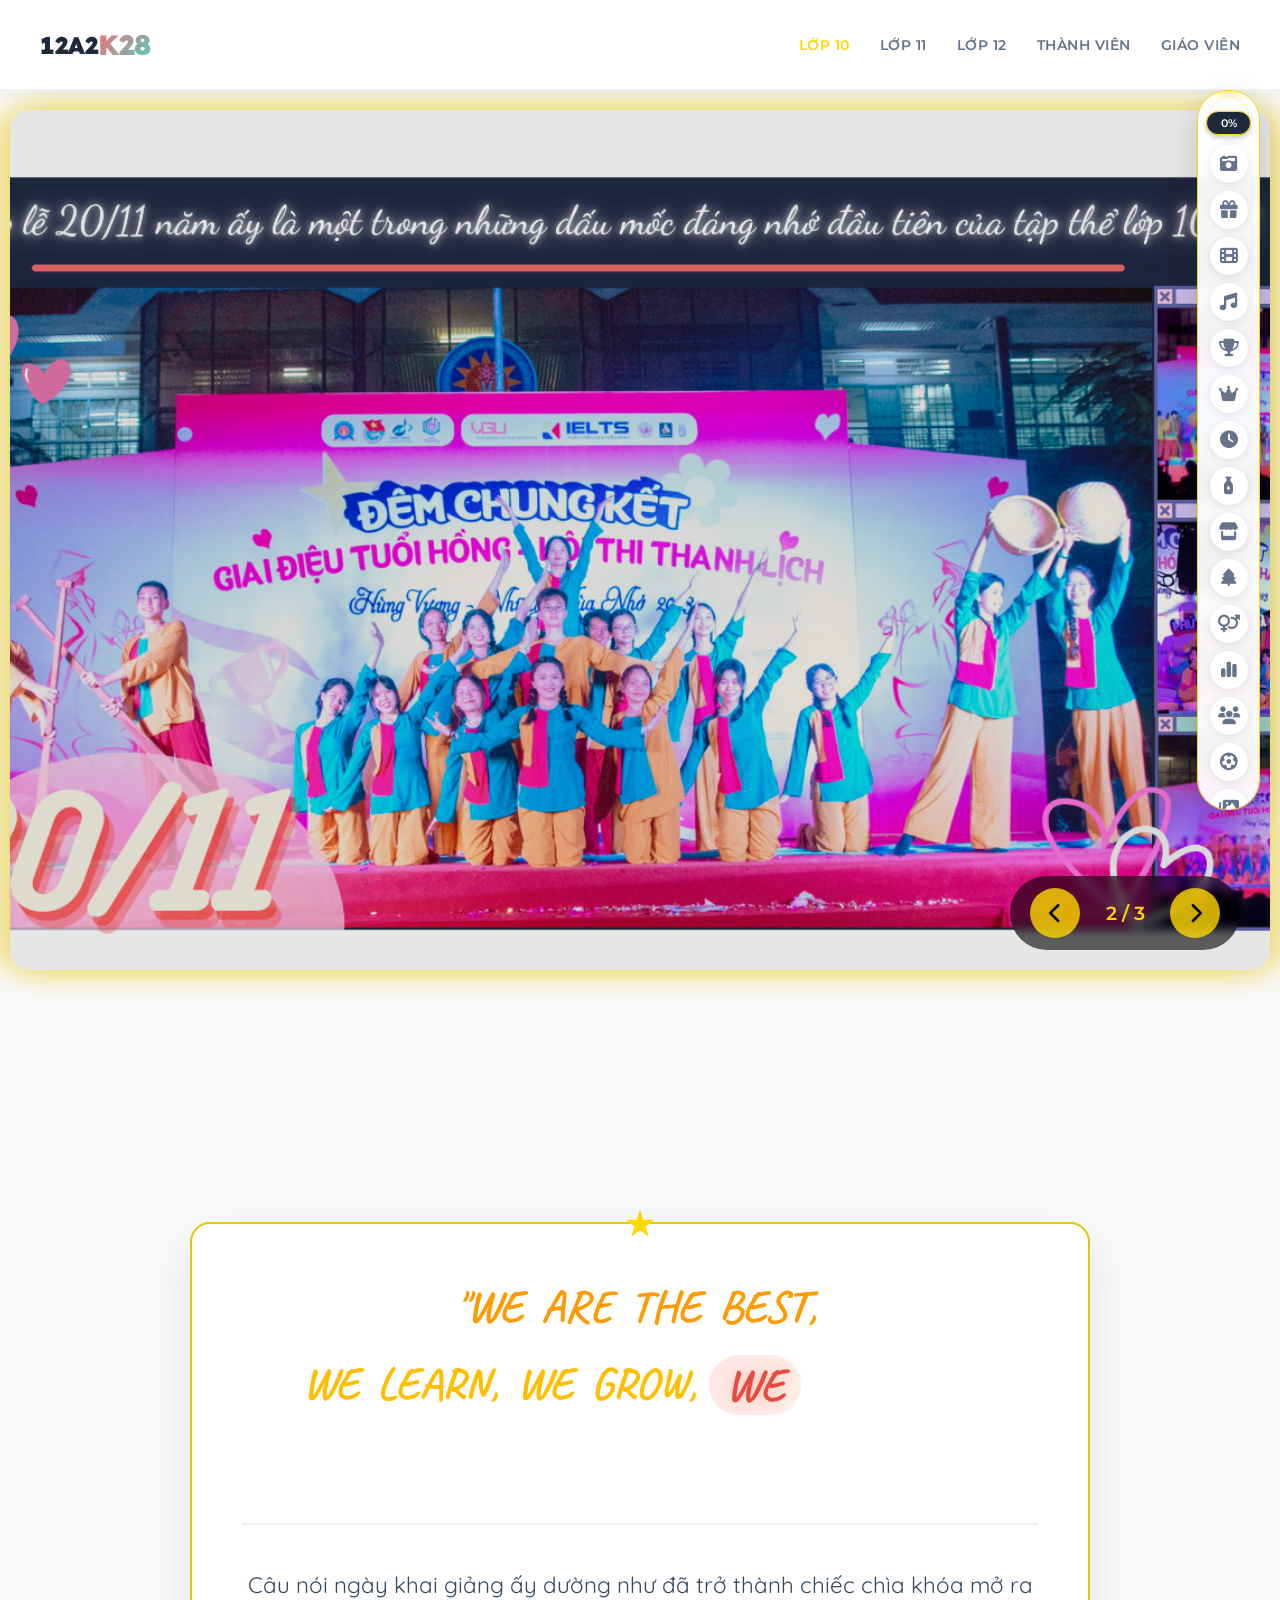
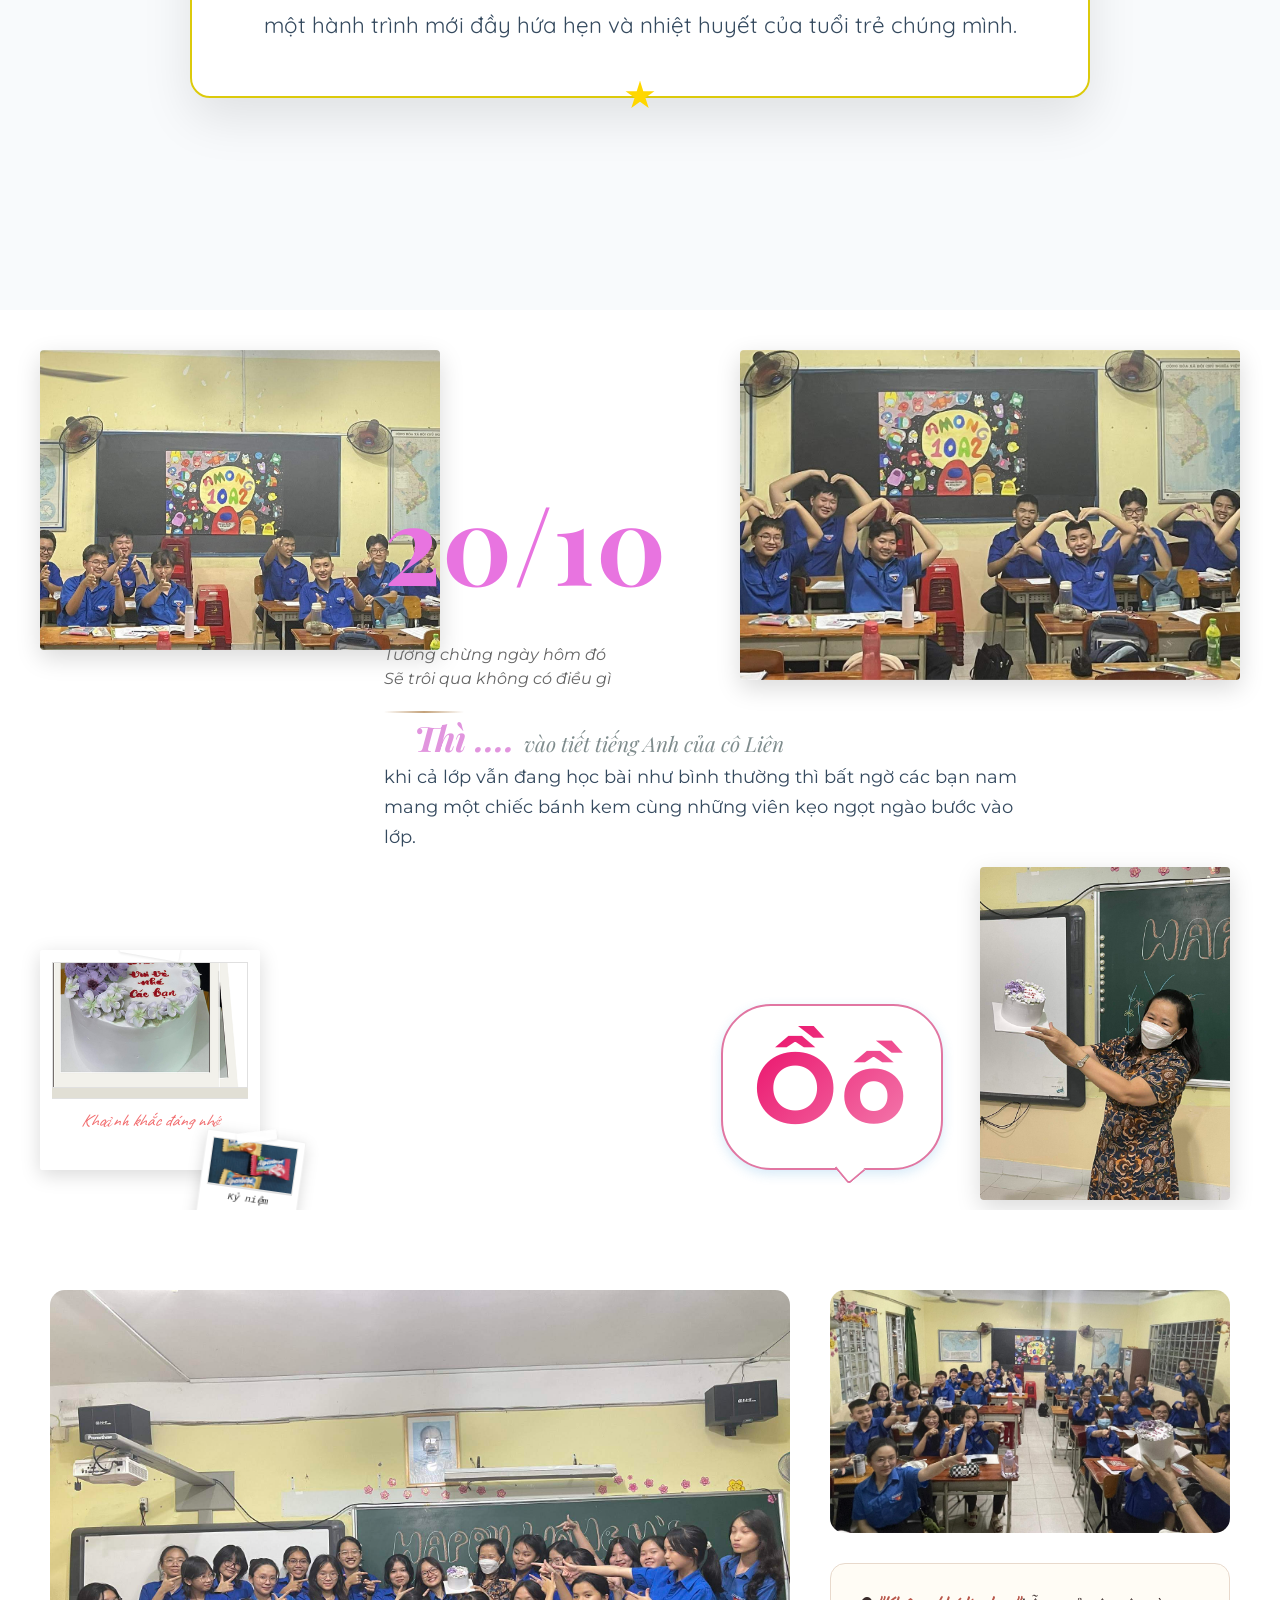
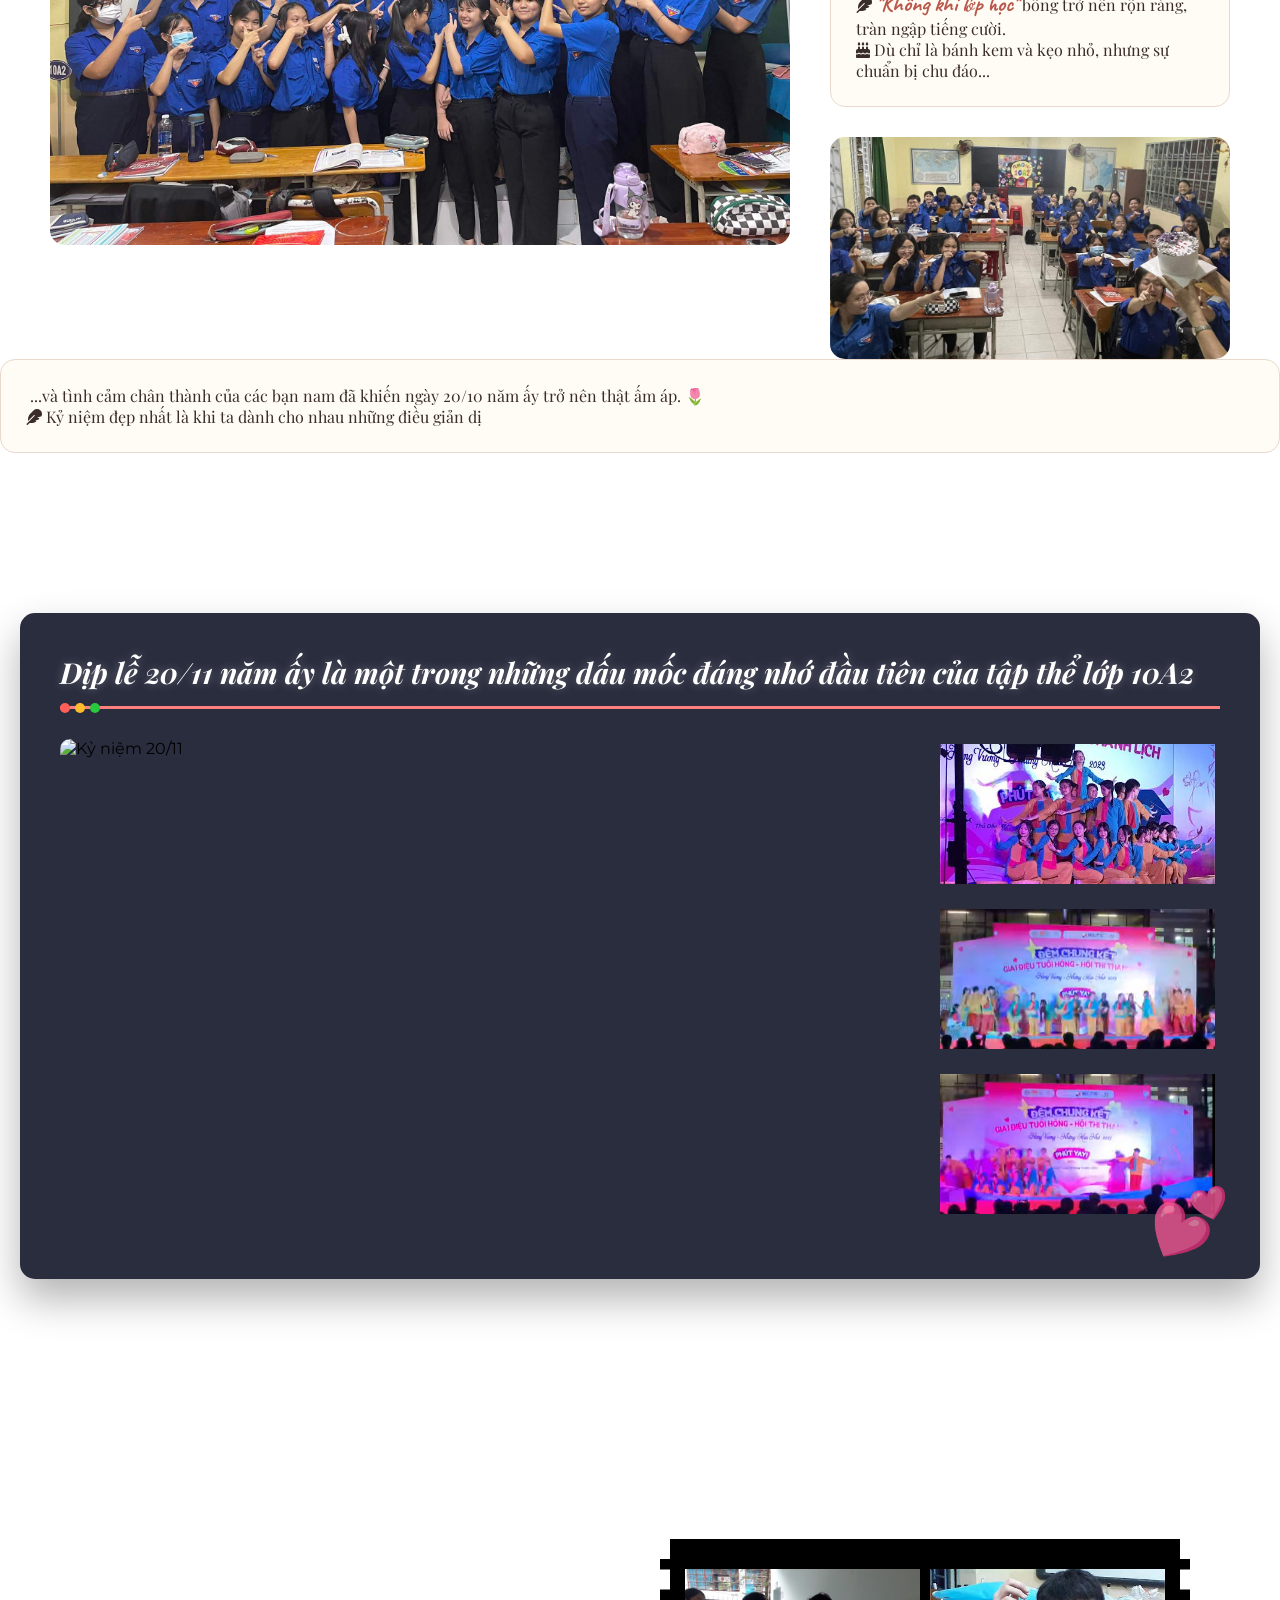
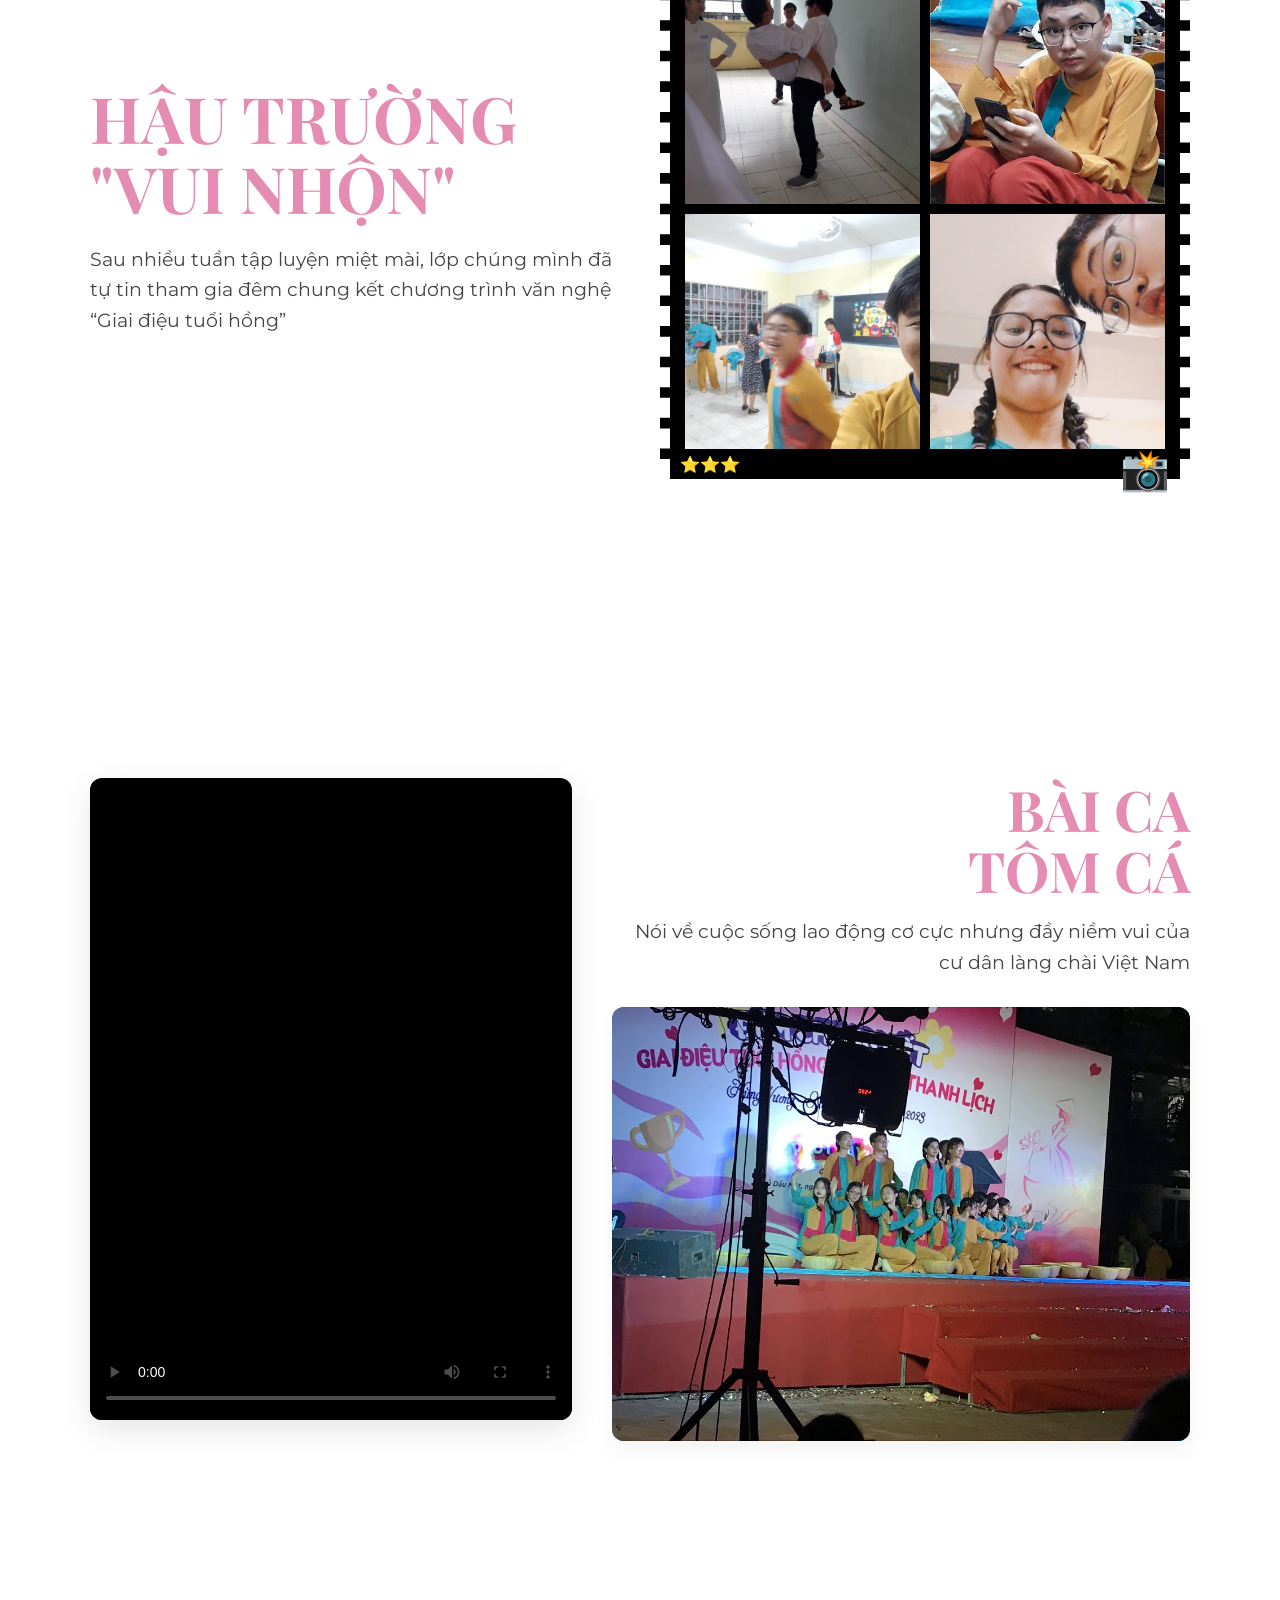
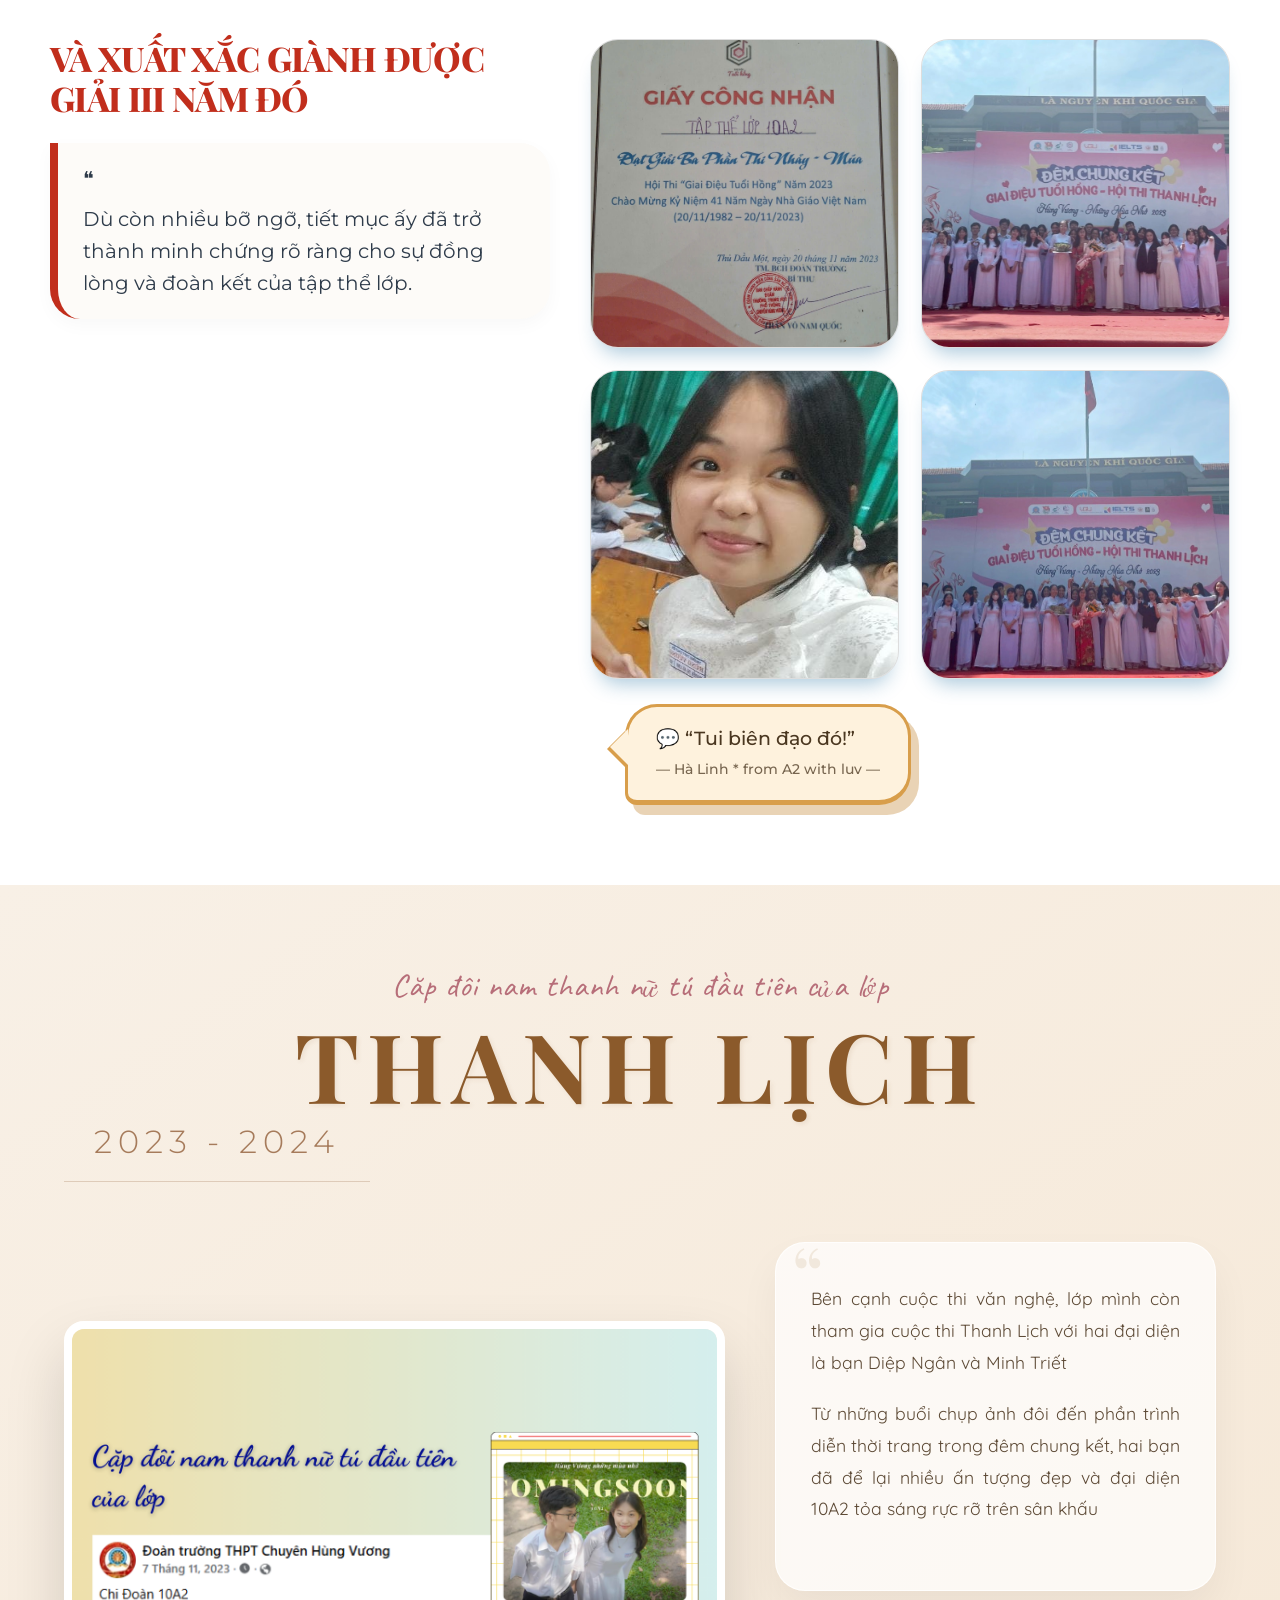
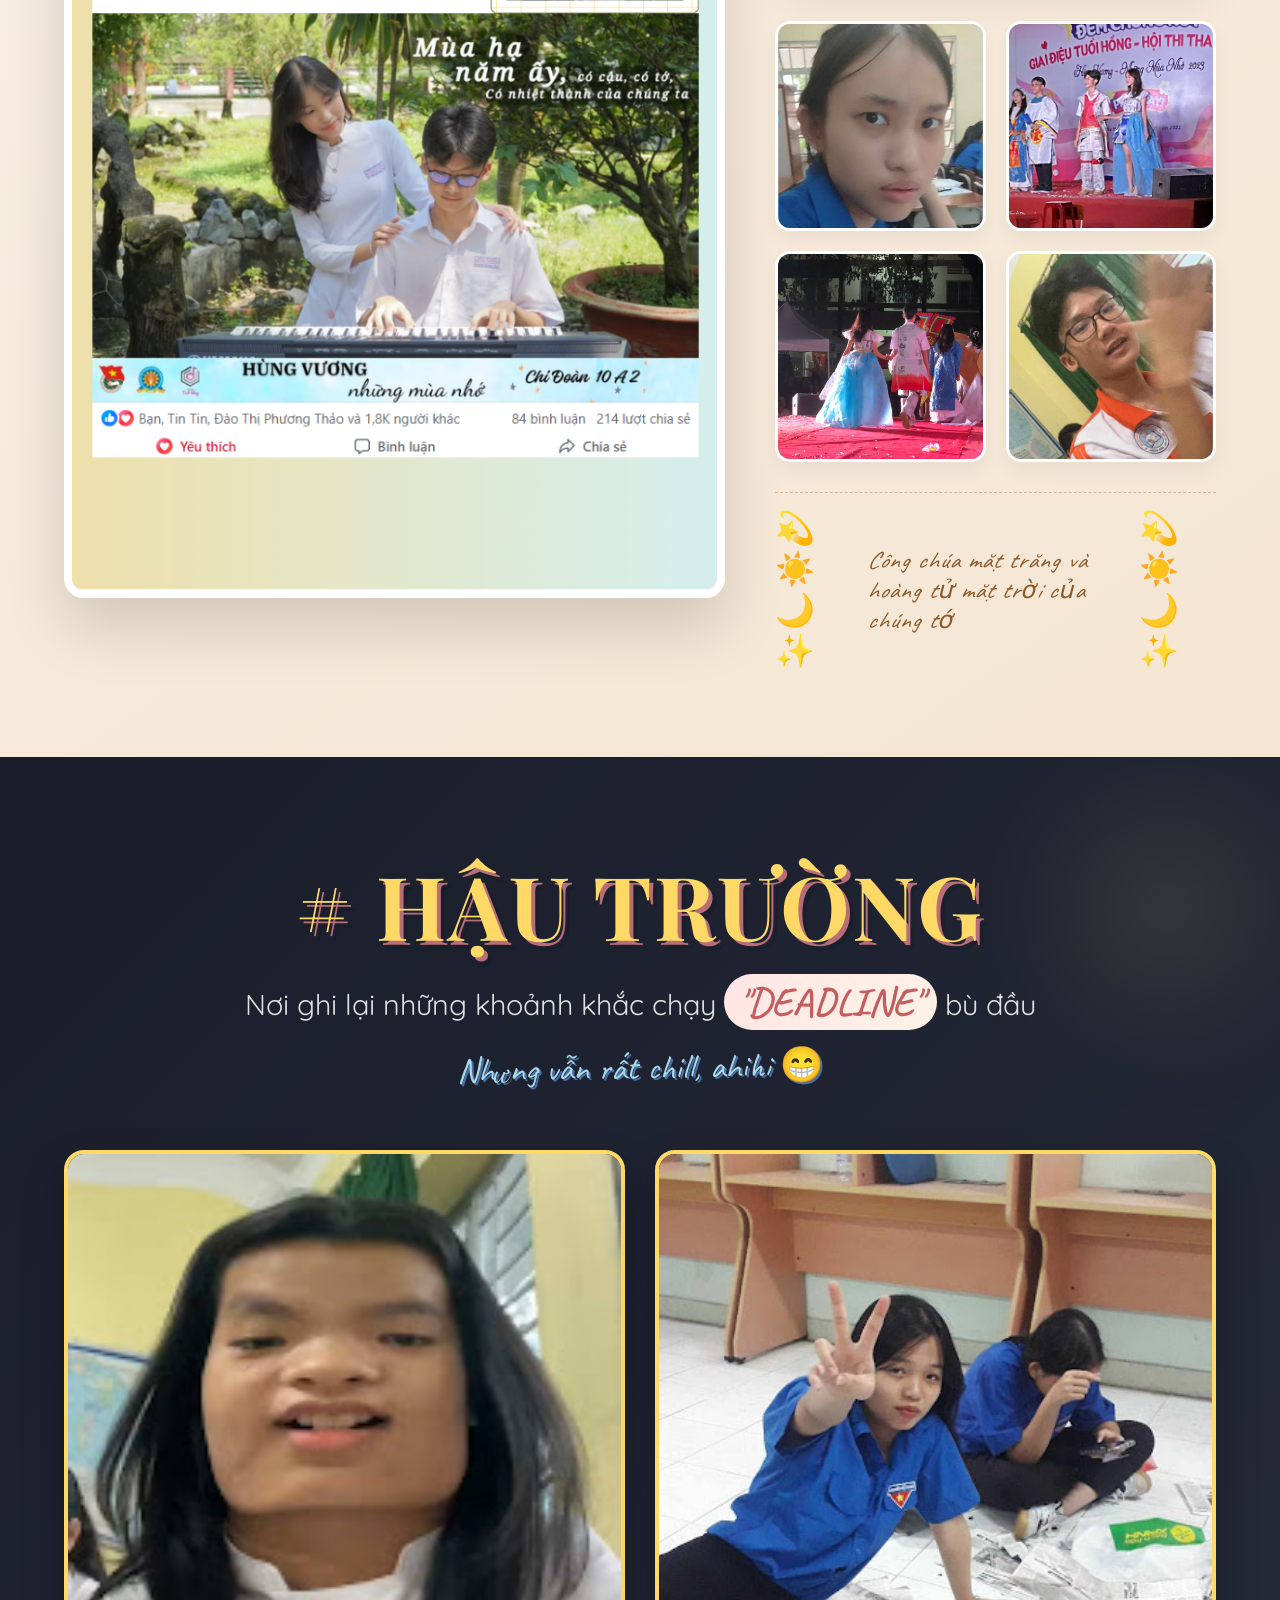
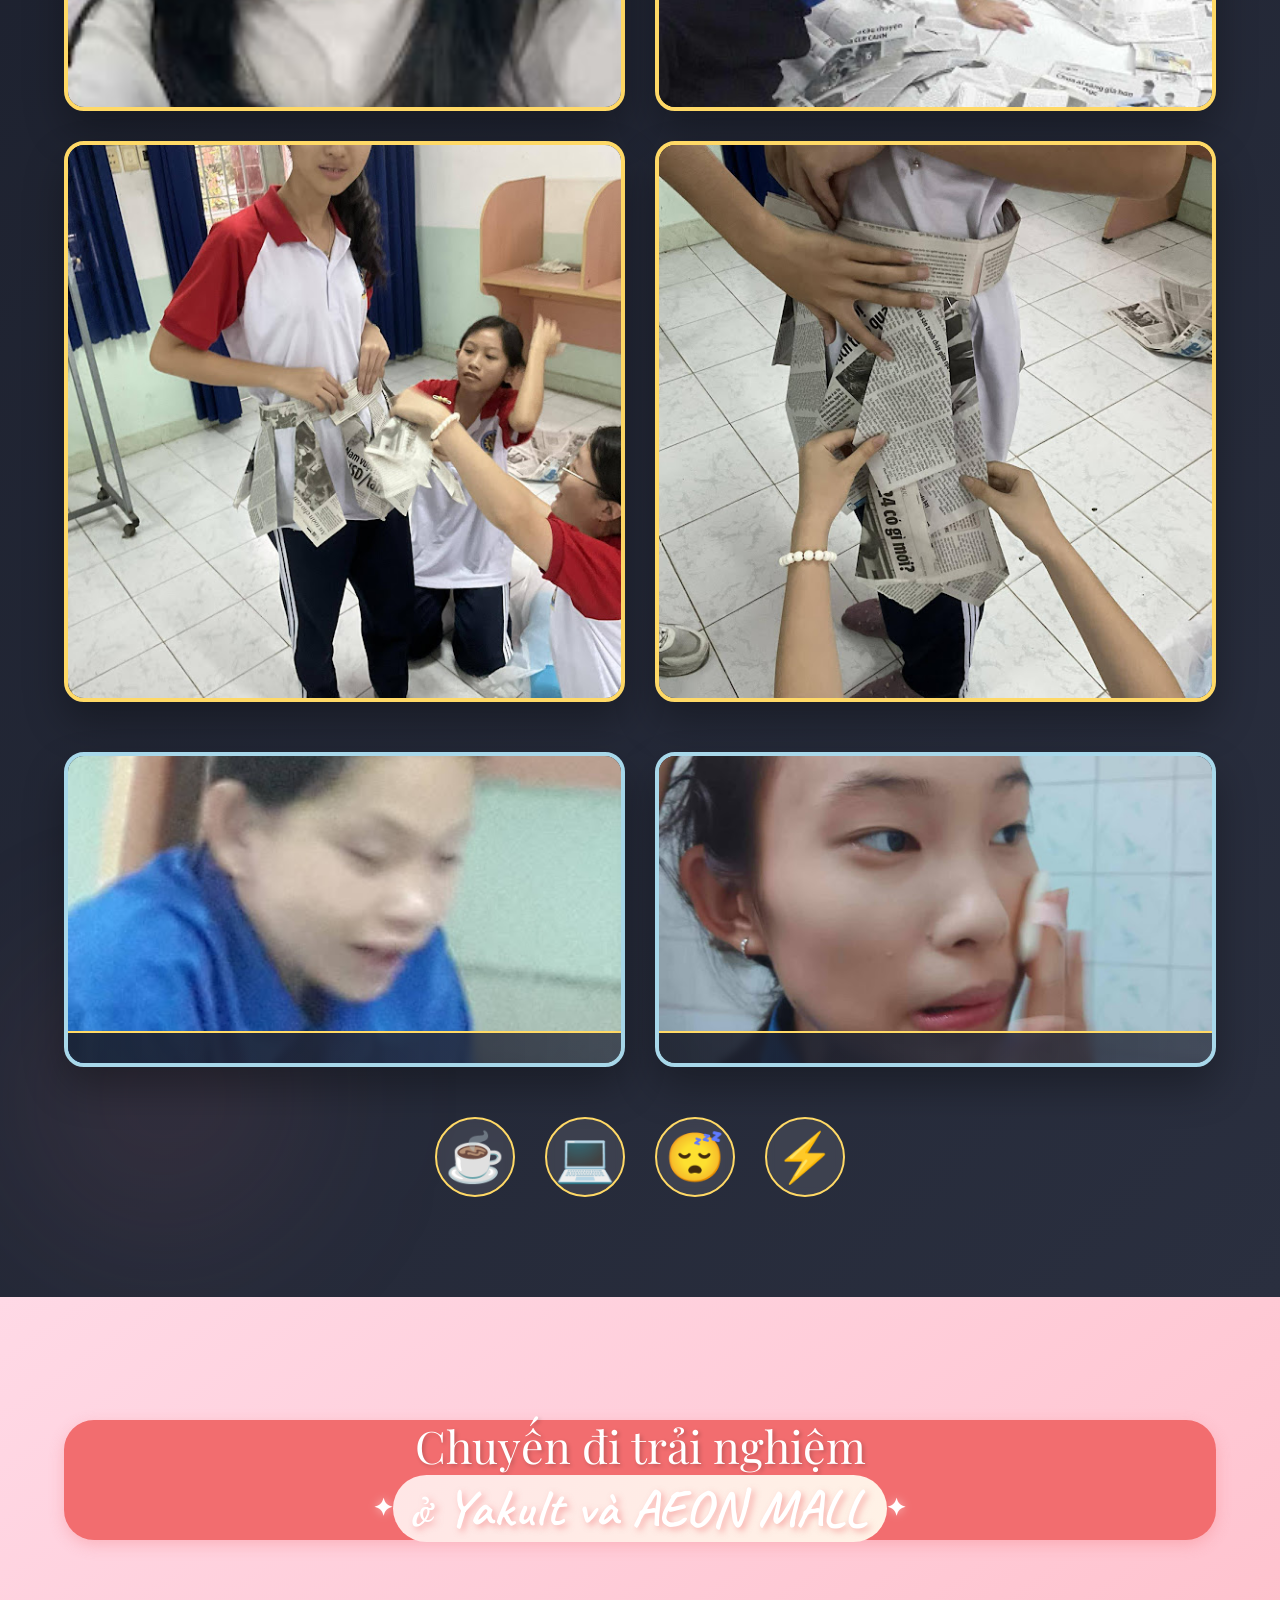
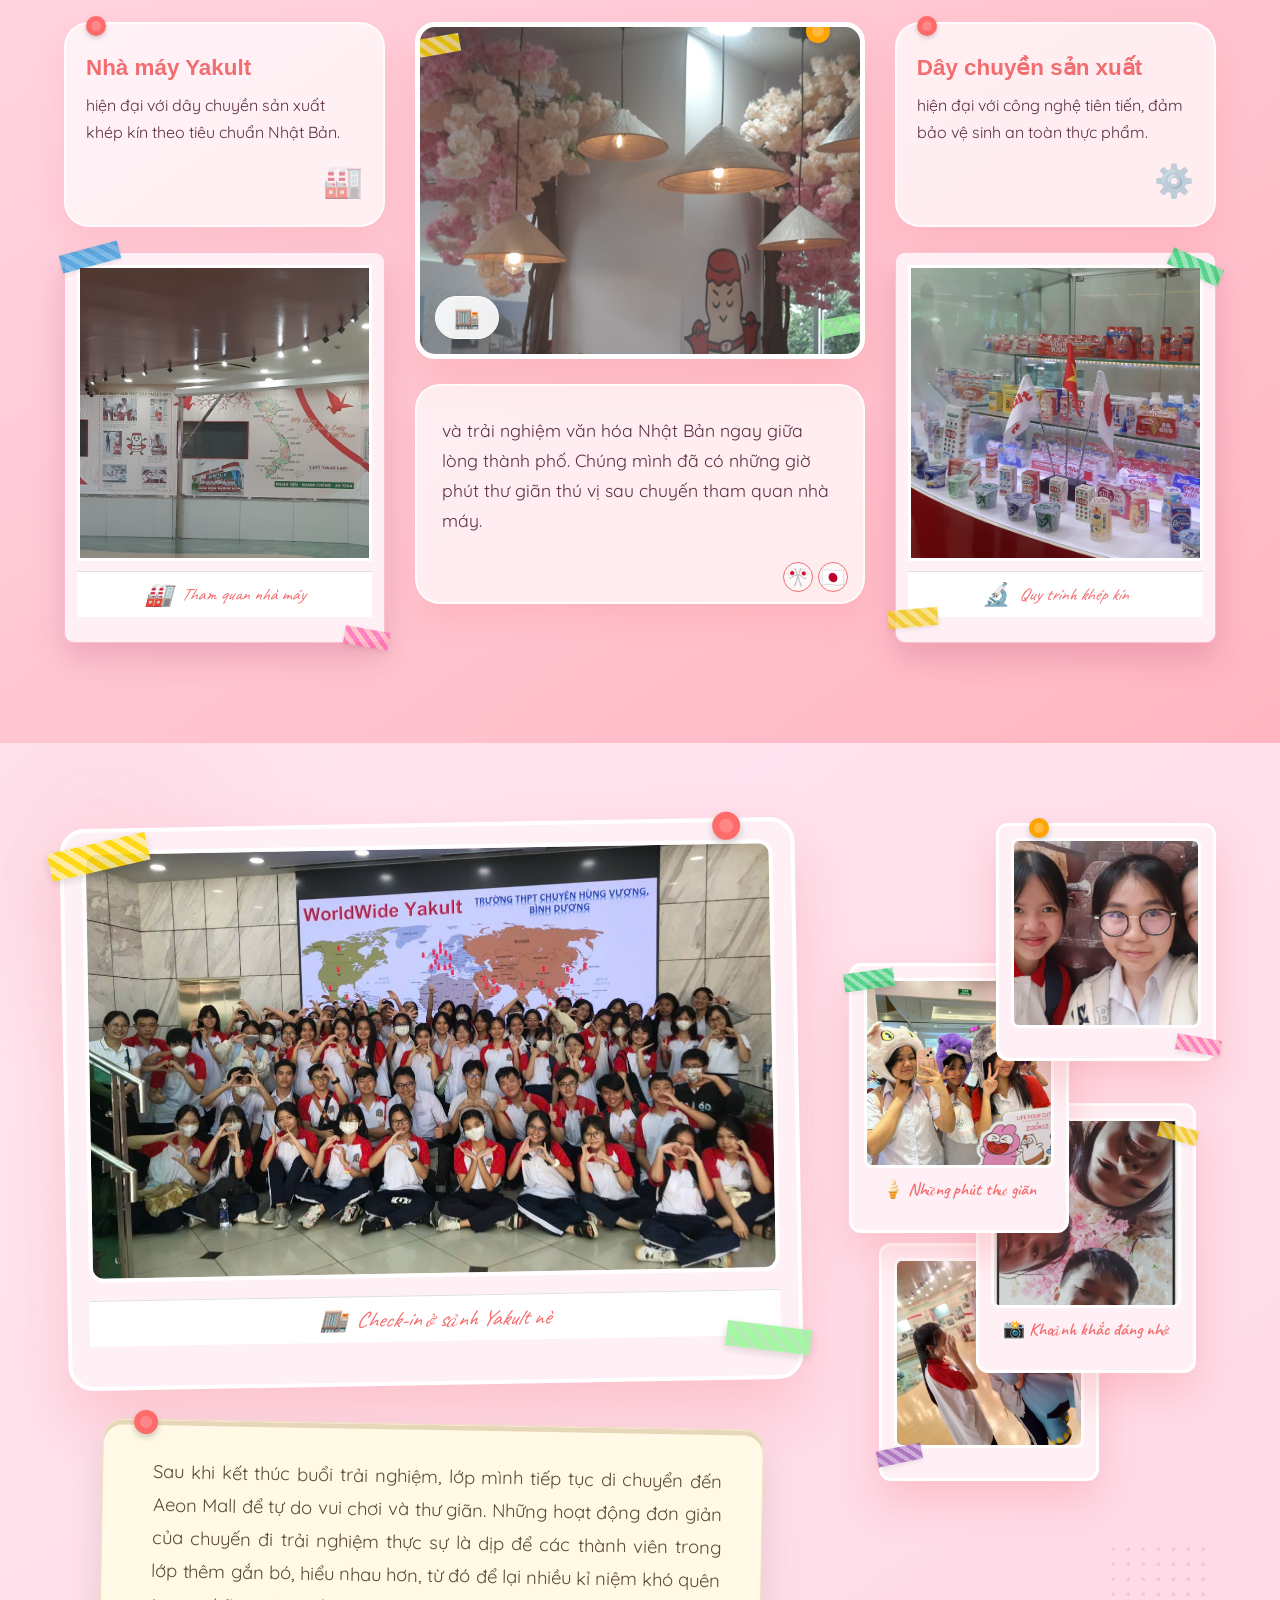
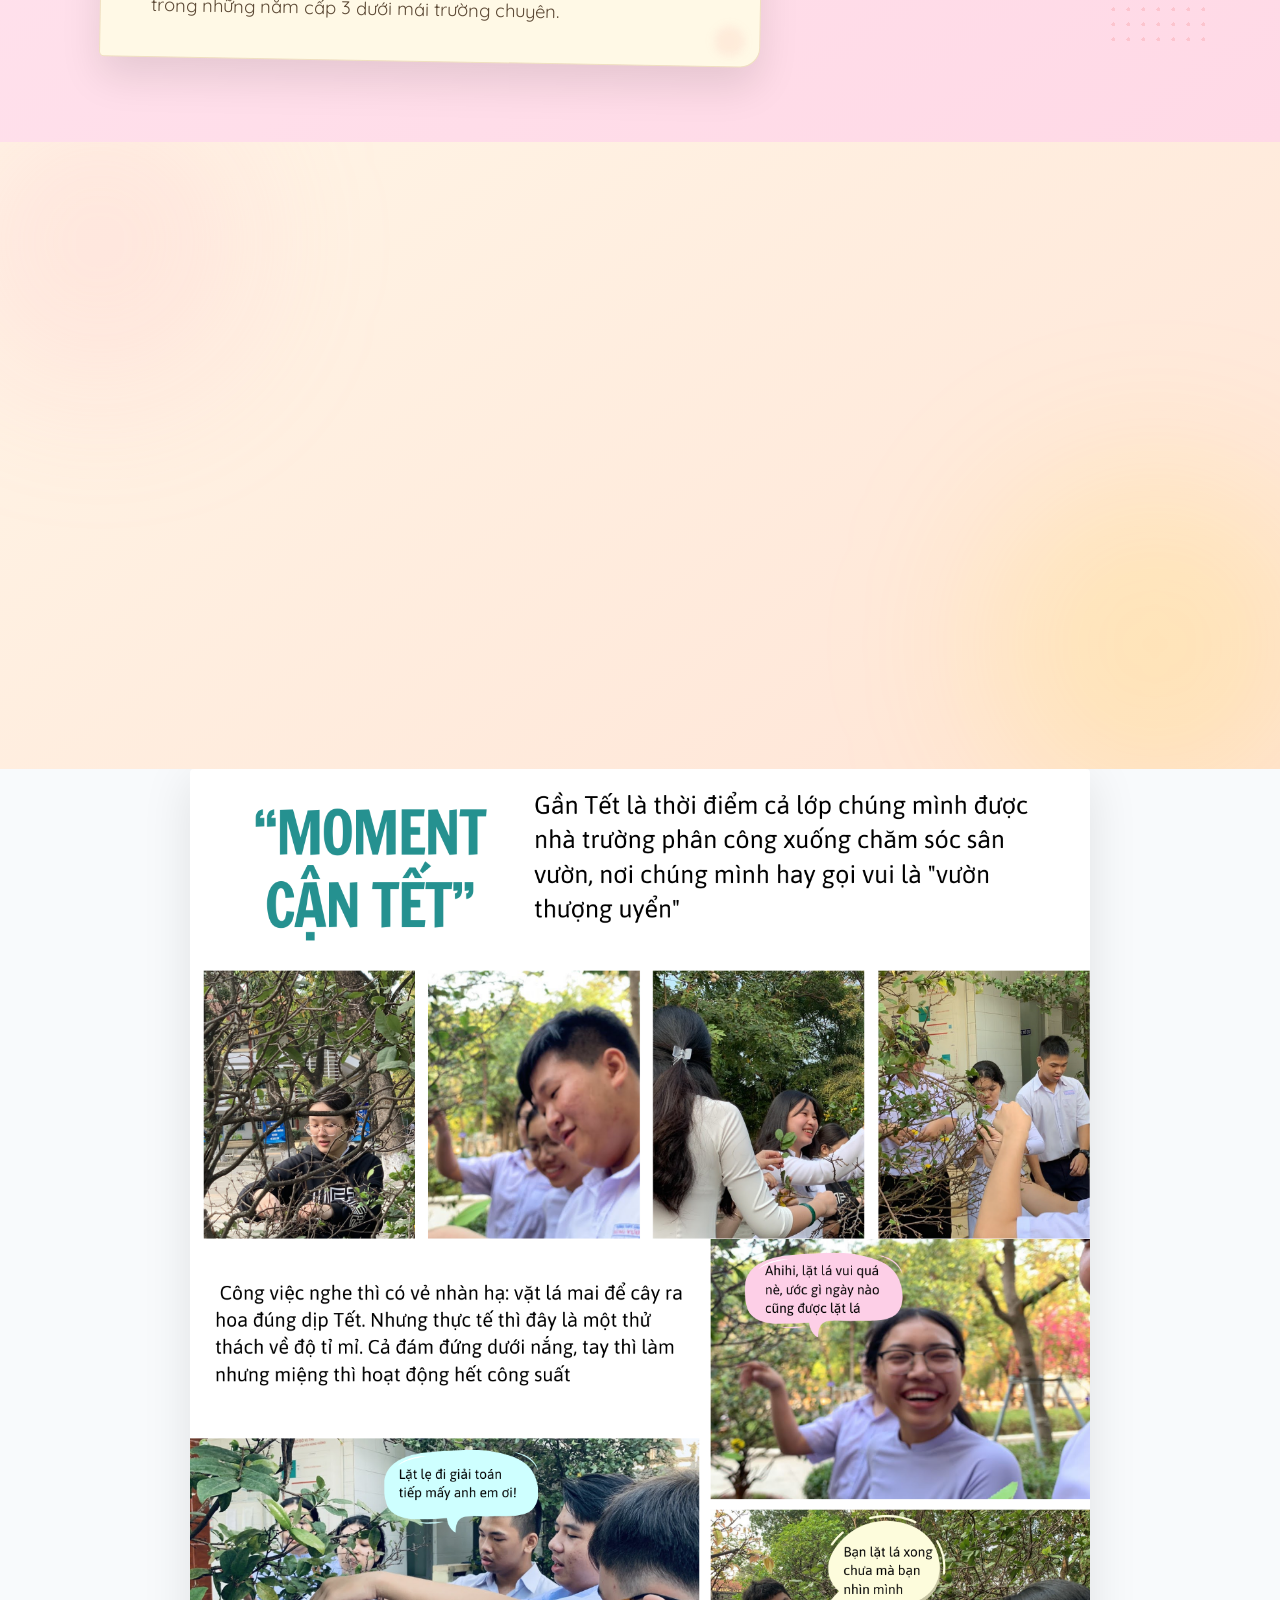
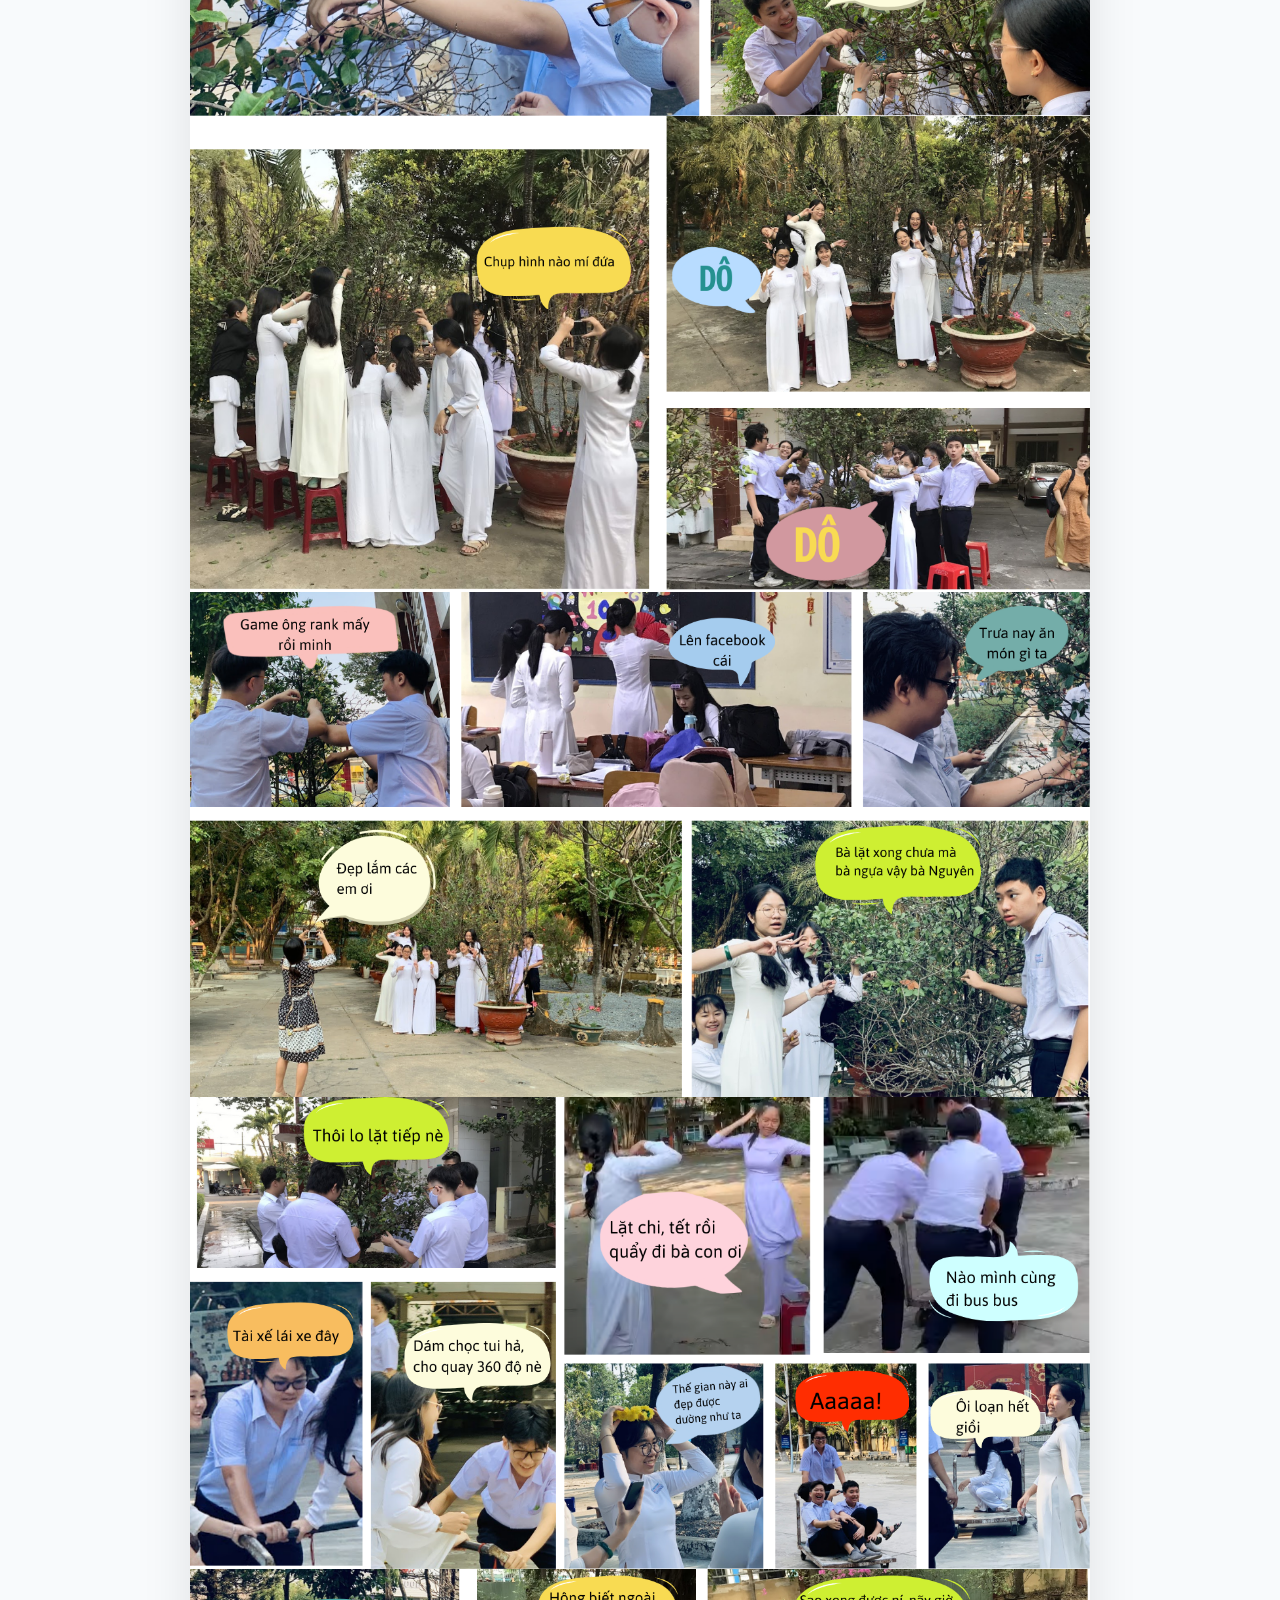
==== commit da2d4f22: "summary" ====
--- a/final.html
+++ b/final.html
@@ -3,6 +3,7 @@
 <head>
     <meta charset="UTF-8">
     <meta name="viewport" content="width=device-width, initial-scale=1.0">
+    <meta name="viewport" content="width=device-width, initial-scale=1.0, maximum-scale=5.0, user-scalable=yes">
     <title>Kỷ Niệm Lớp Học - Hành trình đáng nhớ</title>
     
     <!-- Fonts & Icons -->
@@ -14,10 +15,50 @@
 <link href="https://fonts.googleapis.com/css2?family=Dancing+Script:wght@400;700&family=Comic+Neue:wght@400;700&display=swap" rel="stylesheet">
     <script src="javascript.js" defer></script>
     <link rel="stylesheet" href="style.css">
+    <link href="https://fonts.googleapis.com/css2?family=Be+Vietnam+Pro:wght@400;500;600;700&family=Lexend:wght@700;900&display=swap" rel="stylesheet"> 
 </head>
 <body>
+    <!-- LOADING SCREEN -->
+<div class="loading-screen" id="loadingScreen">
+    <div class="loader-container">
+        <!-- Vòng tròn quay chứa ảnh -->
+        <div class="circle-loader">
+            <img src="lop10/anh/logo.jpg" alt="Logo" class="circle-image" 
+                 onerror="this.src='data:image/svg+xml;utf8,<svg xmlns=\'http://www.w3.org/2000/svg\' width=\'200\' height=\'200\' viewBox=\'0 0 200 200\'><circle cx=\'100\' cy=\'100\' r=\'90\' fill=\'%23ffd700\'/><text x=\'50\' y=\'120\' fill=\'white\' font-size=\'40\' font-family=\'Arial\'>10A2</text></svg>'">
+        </div>
+        
+        <!-- Vòng tròn chứa text chạy -->
+        <div class="text-circle">
+            <span id="rotatingText"></span>
+        </div>
+        
+        <!-- Phần trăm loading -->
+        <div class="loading-progress">
+            <span id="loadingPercent">0</span>%
+        </div>
+        
+        <!-- Thanh loading -->
+        <div class="loading-bar">
+            <div class="loading-bar-fill" id="loadingBarFill"></div>
+        </div>
+    </div>
+</div>
+
+       <!-- HEADER -->
+    <header class="site-header">
+        <a href="#" class="header-logo">
+            <img src="lop10/anh/logo.png" alt="Logo 12A2" class="header-logo-img" onerror="this.style.display='none'; this.parentElement.innerHTML='12A2<span>K28</span>';">
+        </a>
+        <nav class="main-nav">
+            <a href="#" class="nav-link active">Lớp 10</a>
+            <a href="#" class="nav-link">Lớp 11</a>
+            <a href="#" class="nav-link">Lớp 12</a>
+            <a href="#" class="nav-link">Thành Viên</a>
+            <a href="#" class="nav-link">Giáo Viên</a>
+        </nav> 
+    </header>
     <!-- PHẦN 1: FULL ẢNH -->
-    <div class="fullscreen-image-container">
+    <div class="fullscreen-image-container" id="fullscreen-image-container">
         <img src="lop10/anh/khaigiang.png" alt="Khai giảng" class="fullscreen-image" id="main-image">
         
         <div class="image-controls">
@@ -37,7 +78,7 @@
     </div>
 
     <!-- PHẦN 2: QUOTE -->
-    <section class="quote-section">
+    <section class="quote-section" id="quote-section">
         <div class="quote-container">
             <div class="star-decoration star-top"></div>
             <div class="star-decoration star-bottom"></div>
@@ -68,7 +109,7 @@
     </section>
 
     <!-- PHẦN 3: POLAROID SECTION -->
-    <section class="polaroid-section">
+    <section class="polaroid-section" id="polaroid-section">
         <div class="corner-images-container">
             <div class="corner-image top-left">
                 <img src="lop10/anh/phunu1.jpeg" 
@@ -145,7 +186,7 @@
     </section>
 
     <!-- PHẦN 4: JOURNAL WRAPPER 2010 -->
-    <section class="journal-wrapper">
+    <section class="journal-wrapper" id="journal-wrapper"> 
         <div class="journal-container-2010">
             <div class="journal-main-section">
                 <div class="j-image-large-wrapper scroll-reveal">
@@ -193,7 +234,7 @@
     </section>
 
     <!-- PHẦN 5: JOURNAL SECTION 20/11 -->
-    <section class="journal-section">
+    <section class="journal-section" id="journal-section">
         <div class="journal-container fade-in-up">
             <div class="journal-header">
                 <h2 class="journal-title">Dịp lễ 20/11 năm ấy là một trong những dấu mốc đáng nhớ đầu tiên của tập thể lớp 10A2</h2>
@@ -321,11 +362,6 @@
             </div>
         </div>
     </section>
-
-
-    
-
-    
 
 <!-- PHẦN 9: THANH LỊCH - CẬP ĐỔI NAM THÀNH NỮ TỪ ĐẦU TIÊN CỦA LỚP -->
 <section class="thanhlich-section" id="thanhlich-section" style="display: block; visibility: visible; opacity: 1; min-height: 100vh;">
@@ -472,8 +508,6 @@
         </div>
     </div>
 </section>
-
-
 
 <!-- PHẦN 12: CHUYẾN ĐI TRẢI NGHIỆM YAKULT & AEON MALL -->
 <section class="traidinh-section" id="traidinh-section">
@@ -706,18 +740,18 @@
         <img src="lop10/anh/ct5.png" alt="Kỷ niệm 5">
         <img src="lop10/anh/ct6.png" alt="Kỷ niệm 6">
     </div>
-</section>
+
     <!-- Modal Popup -->
-    <div class="modal-overlay" id="modalOverlay">
-        <div class="modal-content">
-            <button class="modal-close" id="modalClose">✕</button>
-            <img class="modal-image" id="modalImage" src="" alt="">
-            <div class="modal-info">
-                <h3 class="modal-title" id="modalTitle"></h3>
-                <p class="modal-description" id="modalDescription"></p>
-            </div>
-        </div>
-    </div>
+<div class="modal-overlay" id="modalOverlay">
+    <div class="modal-content">
+        <button class="modal-close" id="modalClose">✕</button>
+        <img class="modal-image" id="modalImage" src="" alt="">
+        <div class="modal-info">
+            <h3 class="modal-title" id="modalTitle"></h3>
+            <p class="modal-description" id="modalDescription"></p>
+        </div>
+    </div>
+</div>
 
 
 <!-- PHẦN 16: KỶ NIỆM 8/3 & LỄ HỘI VĂN HÓA -->
@@ -805,7 +839,7 @@
                 <div class="cultural-right-column">
                     <div class="cultural-booth booth-china">
                         <div class="booth-header">
-                            <span class="booth-flag">🇨🇳</span>
+
                             <h3 class="booth-title">Gian hàng Trung Quốc</h3>
                         </div>
                         <div class="booth-image-duo">
@@ -1199,7 +1233,7 @@
 </section>
 
 <!-- PHẦN 20: EXTENDED COLLAGE GRID - -->
-<section class="final-memory-strip-section">
+<section class="final-memory-strip-section" id="final-memory-strip-section">
     <div class="collage-header">
         <h2 class="collage-title">NHÌN LẠI NĂM LỚP 10 NHÉ</h2>
     </div>
@@ -1212,4 +1246,243 @@
         <img src="lop10/anh/end5.png" alt="Kỷ niệm 5">
         <img src="lop10/anh/end6.png" alt="Kỷ niệm 6">
     </div>
-</section>+</section>
+<!-- FOOTER -->
+    <footer class="site-footer">
+        <div class="footer-content">
+            <div class="footer-column">
+                <h3>VỀ CHÚNG TÔI</h3>
+                <p class="footer-desc">
+                    12A2 K28 - Nơi lưu giữ những kỷ niệm đẹp nhất của tuổi học trò. Hành trình 3 năm với biết bao niềm vui và kỷ niệm.
+                </p>
+            </div>
+            
+            <div class="footer-column">
+                <h3>LIÊN KẾT NHANH</h3>
+                <ul class="footer-links">
+                    <li><a href="#fullscreen-image-container">Lớp 10</a></li>
+                    <li><a href="#">Lớp 11</a></li>
+                    <li><a href="#">Lớp 12</a></li>
+                    <li><a href="#">Thành Viên</a></li>
+                    <li><a href="#">Giáo Viên</a></li>
+                </ul>
+            </div>
+            
+            <div class="footer-column">
+                <h3>LIÊN HỆ</h3>
+                <ul class="footer-links">
+                    <li><a href="#"><i class="fab fa-facebook"></i> Facebook: 12A2 - K28</a></li>
+                </ul>
+                <div style="margin-top: 15px;">
+                    <h4 style="color: white; margin: 0 0 5px 0; font-size: 14px; font-weight: 600;">Góp ý cho lớp:</h4>
+                    <textarea class="feedback-box" rows="3" placeholder="Nhập lời nhắn..."></textarea>
+                    <button class="feedback-btn">Gửi</button>
+                </div>
+            </div>
+        </div>
+        <div class="footer-bottom">
+            &copy; 2023 - 2026 12A2 K28. All rights reserved. Made with love 💛
+        </div>
+    </footer>
+
+
+
+    <!-- Right Side Navigation Bar với mô tả chi tiết -->
+<div class="right-nav-bar">
+    <!-- Phần trăm cuộn -->
+    <div class="nav-progress" id="scrollProgress">0%</div>
+    
+    <!-- Navigation Items với mô tả -->
+    <div class="nav-item" data-section="fullscreen-image-container">
+        <i class="fas fa-home nav-icon"></i>
+        <div class="nav-content">
+            <span class="nav-title">Đầu trang</span>
+            <span class="nav-desc">Lễ khai giảng năm học</span>
+        </div>
+    </div>
+    
+    <div class="nav-item" data-section="quote-section">
+        <i class="fas fa-quote-right nav-icon"></i>
+        <div class="nav-content">
+            <span class="nav-title">Slogan lớp</span>
+            <span class="nav-desc">"We are the best..."</span>
+        </div>
+    </div>
+    
+    <div class="nav-item" data-section="polaroid-section">
+        <i class="fas fa-camera-retro nav-icon"></i>
+        <div class="nav-content">
+            <span class="nav-title">20/10</span>
+            <span class="nav-desc">Ngày Phụ nữ Việt Nam</span>
+        </div>
+    </div>
+    
+    
+    <div class="nav-item" data-section="journal-section">
+        <i class="fas fa-gift nav-icon"></i>
+        <div class="nav-content">
+            <span class="nav-title">20/11</span>
+            <span class="nav-desc">Ngày Nhà giáo Việt Nam</span>
+        </div>
+    </div>
+    
+    <div class="nav-item" data-section="backstage-section">
+        <i class="fas fa-film nav-icon"></i>
+        <div class="nav-content">
+            <span class="nav-title">Hậu trường</span>
+            <span class="nav-desc">Tập luyện văn nghệ</span>
+        </div>
+    </div>
+    
+    <div class="nav-item" data-section="media-section">
+        <i class="fas fa-music nav-icon"></i>
+        <div class="nav-content">
+            <span class="nav-title">Bài ca tôm cá</span>
+            <span class="nav-desc">Tiết mục văn nghệ</span>
+        </div>
+    </div>
+    
+    <div class="nav-item" data-section="final-award-section">
+        <i class="fas fa-trophy nav-icon"></i>
+        <div class="nav-content">
+            <span class="nav-title">Giải III</span>
+            <span class="nav-desc">Thành tích văn nghệ</span>
+        </div>
+    </div>
+    
+    <div class="nav-item" data-section="thanhlich-section">
+        <i class="fas fa-crown nav-icon"></i>
+        <div class="nav-content">
+            <span class="nav-title">Thanh lịch</span>
+            <span class="nav-desc">Cặp đôi nam thanh nữ tú</span>
+        </div>
+    </div>
+    
+    <div class="nav-item" data-section="hau-truong-section">
+        <i class="fas fa-clock nav-icon"></i>
+        <div class="nav-content">
+            <span class="nav-title">Deadline</span>
+            <span class="nav-desc">Hậu trường chạy deadline</span>
+        </div>
+    </div>
+    
+    <div class="nav-item" data-section="traidinh-section">
+        <i class="fas fa-bottle-droplet nav-icon"></i>
+        <div class="nav-content">
+            <span class="nav-title">Yakult</span>
+            <span class="nav-desc">Tham quan nhà máy</span>
+        </div>
+    </div>
+    
+    <div class="nav-item" data-section="memory-section">
+        <i class="fas fa-store nav-icon"></i>
+        <div class="nav-content">
+            <span class="nav-title">AEON Mall</span>
+            <span class="nav-desc">Kỷ niệm đi chơi</span>
+        </div>
+    </div>
+    
+    <div class="nav-item" data-section="tet-section">
+        <i class="fas fa-tree nav-icon"></i>
+        <div class="nav-content">
+            <span class="nav-title">Cận Tết</span>
+            <span class="nav-desc">Vườn thượng uyển</span>
+        </div>
+    </div>
+    
+    <div class="nav-item" data-section="cultural-section">
+        <i class="fas fa-venus-mars nav-icon"></i>
+        <div class="nav-content">
+            <span class="nav-title">8/3 & Văn hóa</span>
+            <span class="nav-desc">Lễ hội văn hóa</span>
+        </div>
+    </div>
+    
+    <div class="nav-item" data-section="summary-section">
+        <i class="fas fa-chart-simple nav-icon"></i>
+        <div class="nav-content">
+            <span class="nav-title">Tổng kết</span>
+            <span class="nav-desc">Hành trình 3 năm</span>
+        </div>
+    </div>
+    
+    <div class="nav-item" data-section="club-section">
+        <i class="fas fa-users nav-icon"></i>
+        <div class="nav-content">
+            <span class="nav-title">CLB</span>
+            <span class="nav-desc">Câu lạc bộ</span>
+        </div>
+    </div>
+    
+    <div class="nav-item" data-section="teams-section">
+        <i class="fas fa-futbol nav-icon"></i>
+        <div class="nav-content">
+            <span class="nav-title">Đội tuyển</span>
+            <span class="nav-desc">Các đội tuyển</span>
+        </div>
+    </div>
+    
+    <div class="nav-item" data-section="final-memory-strip-section">
+        <i class="fas fa-images nav-icon"></i>
+        <div class="nav-content">
+            <span class="nav-title">Khoảnh khắc</span>
+            <span class="nav-desc">Nhìn lại năm lớp 10</span>
+        </div>
+    </div>
+    
+    <!-- Scroll to top button với mô tả -->
+    <div class="scroll-top-btn" id="scrollTopBtn">
+        <i class="fas fa-arrow-up"></i>
+        <div class="nav-content">
+            <span class="nav-title">Lên đầu</span>
+            <span class="nav-desc">Quay lại đầu trang</span>
+        </div>
+    </div>
+</div>
+</div>
+
+<!-- ENDING NOTIFICATION -->
+<div class="ending-notification" id="endingNotification">
+    <div class="ending-content">
+        <!-- Sparkle decorations -->
+        <div class="ending-sparkle"></div>
+        
+        <!-- Balloons -->
+        <div class="ending-balloons">
+            <div class="balloon">🎈</div>
+            <div class="balloon">🎈</div>
+            <div class="balloon">🎈</div>
+            <div class="balloon">🎈</div>
+            <div class="balloon">🎈</div>
+        </div>
+        
+        <!-- Confetti -->
+        <div class="ending-confetti">
+            <div class="confetti-piece"></div>
+            <div class="confetti-piece"></div>
+            <div class="confetti-piece"></div>
+            <div class="confetti-piece"></div>
+        </div>
+        
+        <!-- Emoji -->
+        <div class="ending-emoji">🎉✨🎊</div>
+        
+        <!-- Title -->
+        <div class="ending-title">
+            KẾT THÚC <span>HÀNH TRÌNH</span>
+        </div>
+        
+        <!-- Main text -->
+        <div class="ending-text-line1">Đó là năm lớp 10 của</div>
+        <div class="ending-text-line2">OIZOICON đó</div>
+        
+        <!-- Close button -->
+        <button class="ending-close-btn" id="endingCloseBtn">
+            <i class="fas fa-heart" style="margin-right: 8px;"></i>
+            Xem lại kỷ niệm
+        </button>
+    </div>
+</div>
+
+</body>
+</html>
--- a/style.css
+++ b/style.css
@@ -1,3 +1,268 @@
+/* ===== HEADER & FOOTER STYLES ===== */
+:root {
+    --primary-color: #1e293b;
+    --main-bg-color: #f8fafc;
+    --header-height: 90px;
+}
+
+/* Điều chỉnh body để phù hợp với cả style cũ và mới */
+body {
+    font-family: 'Montserrat', 'Be Vietnam Pro', 'Inter', sans-serif !important;
+    background-color: var(--main-bg-color);
+    margin: 0;
+    padding: 0;
+    padding-top: var(--header-height);
+    min-height: 100vh;
+    display: flex;
+    flex-direction: column;
+    overflow-x: hidden;
+}
+
+/* Header Styles */
+.site-header {
+    position: fixed;
+    top: 0;
+    left: 0;
+    width: 100%;
+    height: var(--header-height);
+    background: rgba(255, 255, 255, 0.95); /* Tăng độ đục lên 0.95 */
+    backdrop-filter: blur(10px);
+    -webkit-backdrop-filter: blur(10px);
+    border-bottom: 1px solid rgba(0,0,0,0.05);
+    z-index: 1000;
+    display: flex;
+    align-items: center;
+    justify-content: space-between;
+    padding: 0 40px;
+    box-sizing: border-box;
+    box-shadow: 0 4px 20px rgba(0,0,0,0.05);
+    transition: all 0.3s ease;
+}
+
+.header-logo {
+    height: 100%;
+    display: flex;
+    align-items: center;
+    text-decoration: none;
+    font-family: 'Lexend', sans-serif;
+    font-size: 24px;
+    font-weight: 900;
+    color: var(--primary-color);
+}
+
+.header-logo-img {
+    height: auto;
+    max-height: 60px; /* Tăng lên 60px */
+    width: auto;
+    object-fit: contain;
+    display: block;
+}
+
+/* Fallback khi không có ảnh logo */
+.header-logo span {
+    background: linear-gradient(135deg, #ff6b6b, #4ecdc4);
+    -webkit-background-clip: text;
+    -webkit-text-fill-color: transparent;
+    font-size: 28px;
+    font-weight: 900;
+}
+
+.main-nav {
+    display: flex;
+    gap: 30px;
+}
+
+.nav-link {
+    text-decoration: none;
+    color: #64748b;
+    font-weight: 600;
+    font-size: 14px;
+    text-transform: uppercase;
+    letter-spacing: 0.5px;
+    transition: color 0.2s;
+    position: relative;
+}
+
+.nav-link:hover {
+    color: var(--primary-color);
+}
+
+.nav-link::after {
+    content: '';
+    position: absolute;
+    bottom: -5px;
+    left: 0;
+    width: 0;
+    height: 2px;
+    background: #ffd700; /* Đổi thành màu vàng gold cho đồng bộ với theme */
+    transition: width 0.3s ease;
+}
+
+.nav-link:hover::after {
+    width: 100%;
+}
+
+.nav-link.active {
+    color: #ffd700; /* Màu vàng cho link active */
+}
+
+/* Footer Styles */
+.site-footer {
+    background-color: var(--primary-color);
+    color: #cbd5e1;
+    padding: 60px 20px 30px;
+    margin-top: auto;
+    font-family: 'Be Vietnam Pro', sans-serif;
+    width: 100%;
+    clear: both;
+}
+
+.footer-content {
+    max-width: 1200px;
+    margin: 0 auto;
+    display: grid;
+    grid-template-columns: 1.5fr 1fr 1fr;
+    gap: 40px;
+    border-bottom: 1px solid rgba(255,255,255,0.1);
+    padding-bottom: 40px;
+    margin-bottom: 30px;
+}
+
+.footer-column h3 {
+    color: white;
+    font-family: 'Lexend', sans-serif;
+    font-size: 18px;
+    margin-top: 0;
+    margin-bottom: 20px;
+    letter-spacing: 1px;
+}
+
+.footer-desc {
+    line-height: 1.8;
+    font-size: 14px;
+    max-width: 300px;
+    color: #94a3b8;
+}
+
+.footer-links {
+    list-style: none;
+    padding: 0;
+    margin: 0;
+}
+
+.footer-links li {
+    margin-bottom: 12px;
+}
+
+.footer-links a {
+    color: #cbd5e1;
+    text-decoration: none;
+    transition: all 0.2s;
+    font-size: 14px;
+    display: inline-block;
+}
+
+.footer-links a:hover {
+    color: #ffd700; /* Đổi thành màu vàng */
+    padding-left: 8px;
+}
+
+.feedback-box {
+    width: 100%;
+    padding: 12px;
+    border-radius: 8px;
+    border: 1px solid #475569;
+    background: #334155;
+    color: white;
+    margin-top: 10px;
+    resize: vertical;
+    font-family: 'Be Vietnam Pro', sans-serif;
+    font-size: 13px;
+    box-sizing: border-box;
+}
+
+.feedback-box::placeholder { 
+    color: #94a3b8; 
+}
+
+.feedback-box:focus { 
+    outline: none; 
+    border-color: #ffd700; /* Đổi thành màu vàng */
+}
+
+.feedback-btn {
+    margin-top: 10px;
+    padding: 8px 20px;
+    background: #ffd700; /* Đổi thành màu vàng */
+    color: var(--primary-color);
+    border: none;
+    border-radius: 6px;
+    cursor: pointer;
+    font-size: 13px;
+    font-weight: 600;
+    transition: all 0.2s;
+}
+
+.feedback-btn:hover { 
+    background: #ffed4d; /* Màu vàng nhạt hơn */
+    transform: translateY(-2px);
+    box-shadow: 0 5px 15px rgba(255, 215, 0, 0.3);
+}
+
+.footer-bottom {
+    text-align: center;
+    font-size: 13px;
+    color: #64748b;
+    padding-top: 20px;
+}
+
+/* Responsive */
+@media (max-width: 768px) {
+    :root {
+        --header-height: auto;
+    }
+    
+    .site-header {
+        flex-direction: column;
+        height: auto;
+        padding: 15px 20px;
+        gap: 15px;
+    }
+    
+    .header-logo-img {
+        max-height: 50px;
+    }
+
+    .main-nav {
+        width: 100%;
+        justify-content: center;
+        gap: 15px;
+        flex-wrap: wrap;
+    }
+
+    .nav-link {
+        font-size: 12px;
+        padding: 5px 8px;
+        background: #f1f5f9;
+        border-radius: 6px;
+    }
+    .nav-link::after { display: none; }
+
+    body { 
+        padding-top: 130px; 
+    }
+
+    .footer-content {
+        grid-template-columns: 1fr;
+        gap: 30px;
+        text-align: left;
+    }
+    .footer-desc { 
+        margin: 0; 
+        max-width: 100%;
+    }
+}
+
     /* ===== RESET & BASE ===== */
         * {
             margin: 0;
@@ -45,14 +310,7 @@
             scroll-behavior: smooth;
         }
 
-        body 
-
-        {
-            font-family: 'Montserrat', sans-serif;
-            overflow-x: hidden;
-            background: #f5f7fa;
-        }
-
+      
         /* ===== ANIMATIONS CHUNG ===== */
         @keyframes fadeIn {
             from { opacity: 0; transform: translateY(-20px); }
@@ -6202,108 +6460,504 @@
     line-height: 1.8 !important;
 }
 
-
-/* ===== TIMELINE NAVIGATION - BÊN PHẢI MÀN HÌNH ===== */
-.timeline-wrapper {
+/* ===== RIGHT SIDE NAVIGATION BAR - FIX ===== */
+.right-nav-bar {
     position: fixed;
-    right: -180px; /* Ẩn về bên phải */
+    right: 20px;
     top: 50%;
     transform: translateY(-50%);
     z-index: 9999;
+    display: flex;
+    flex-direction: column;
+    gap: 8px;
     background: rgba(255, 255, 255, 0.95);
     backdrop-filter: blur(10px);
-    border-radius: 20px 0 0 20px;
-    padding: 20px;
-    box-shadow: -5px 10px 30px rgba(0, 0, 0, 0.15);
-    border: 2px solid #ffd700;
-    border-right: none;
+    -webkit-backdrop-filter: blur(10px);
+    padding: 15px 8px;
+    border-radius: 30px;
+    box-shadow: 0 10px 30px rgba(0, 0, 0, 0.15);
+    border: 1px solid #ffd700;
     max-height: 80vh;
     overflow-y: auto;
-    transition: right 0.3s ease;
-    width: 180px;
-}
-
-/* Phần nhô ra */
-.timeline-wrapper::before {
-    content: '◀';
-    position: absolute;
-    left: -20px;
-    top: 50%;
-    transform: translateY(-50%);
-    width: 20px;
-    height: 50px;
+    width: 55px;
+}
+
+/* Custom scrollbar cho navigation */
+.right-nav-bar::-webkit-scrollbar {
+    width: 3px;
+}
+
+.right-nav-bar::-webkit-scrollbar-track {
+    background: #f1f1f1;
+    border-radius: 10px;
+}
+
+.right-nav-bar::-webkit-scrollbar-thumb {
     background: #ffd700;
-    border-radius: 10px 0 0 10px;
+    border-radius: 10px;
+}
+
+.nav-item {
+    position: relative;
+    width: 38px;
+    height: 38px;
+    border-radius: 50%;
+    background: white;
     display: flex;
     align-items: center;
     justify-content: center;
-    font-size: 14px;
-    color: #333;
     cursor: pointer;
-}
-
-/* Khi hover */
-.timeline-wrapper:hover {
-    right: 0;
-}
-
-.timeline-wrapper:hover::before {
-    content: '▶';
-}
-
-.timeline-item {
+    transition: all 0.2s ease;
+    border: 2px solid transparent;
+    box-shadow: 0 2px 8px rgba(0, 0, 0, 0.1);
+    flex-shrink: 0;
+    margin: 0 auto;
+}
+
+.nav-item:hover {
+    transform: scale(1.1);
+    border-color: #ffd700;
+    background: #fff9e6;
+}
+
+.nav-item.active {
+    background: #ffd700;
+    border-color: white;
+    box-shadow: 0 0 15px #ffd700;
+}
+
+.nav-icon {
+    font-size: 1.1rem;
+    color: #64748b;
+    transition: all 0.2s ease;
+}
+
+.nav-item:hover .nav-icon {
+    color: #ffd700;
+}
+
+.nav-item.active .nav-icon {
+    color: #1e293b;
+}
+
+/* Tooltip - chỉ hiện khi hover */
+.nav-tooltip {
+    position: absolute;
+    right: 45px;
+    top: 50%;
+    transform: translateY(-50%);
+    background: #1e293b;
+    color: white;
+    padding: 5px 10px;
+    border-radius: 15px;
+    font-size: 11px;
+    font-weight: 500;
+    white-space: nowrap;
+    opacity: 0;
+    visibility: hidden;
+    transition: all 0.2s ease;
+    box-shadow: 0 2px 8px rgba(0, 0, 0, 0.2);
+    border: 1px solid #ffd700;
+    pointer-events: none;
+    z-index: 10000;
+}
+
+.nav-tooltip::after {
+    content: '';
+    position: absolute;
+    right: -5px;
+    top: 50%;
+    transform: translateY(-50%);
+    width: 0;
+    height: 0;
+    border-top: 5px solid transparent;
+    border-bottom: 5px solid transparent;
+    border-left: 5px solid #1e293b;
+}
+
+.nav-item:hover .nav-tooltip {
+    opacity: 1;
+    visibility: visible;
+    right: 48px;
+}
+
+/* Scroll to top button */
+.scroll-top-btn {
+    width: 38px;
+    height: 38px;
+    border-radius: 50%;
+    background: #ffd700;
     display: flex;
     align-items: center;
-    margin: 10px 0;
+    justify-content: center;
     cursor: pointer;
-    padding: 5px 10px;
+    border: 2px solid white;
+    box-shadow: 0 2px 10px rgba(255, 215, 0, 0.4);
+    flex-shrink: 0;
+    margin: 5px auto 0;
+    transition: all 0.2s ease;
+}
+
+.scroll-top-btn:hover {
+    transform: scale(1.1) translateY(-2px);
+    background: #ffed4d;
+    box-shadow: 0 5px 15px rgba(255, 215, 0, 0.5);
+}
+
+.scroll-top-btn i {
+    font-size: 1.1rem;
+    color: #1e293b;
+}
+
+/* Progress indicator - sửa lại để hiển thị đúng */
+.nav-progress {
+    position: sticky;
+    top: 5px;
+    margin: 0 auto 10px auto;
+    background: #1e293b;
+    color: white;
+    padding: 4px 8px;
     border-radius: 20px;
-    transition: all 0.2s ease;
-}
-
-.timeline-item:hover {
-    background: rgba(255, 215, 0, 0.2);
-    transform: translateX(-5px);
-}
-
-.timeline-dot {
-    width: 10px;
-    height: 10px;
+    font-size: 10px;
+    font-weight: 600;
+    text-align: center;
+    border: 1px solid #ffd700;
+    width: fit-content;
+    min-width: 35px;
+    z-index: 10;
+    box-shadow: 0 2px 5px rgba(0,0,0,0.2);
+}
+
+/* Animation */
+@keyframes navPulse {
+    0% { box-shadow: 0 0 0 0 rgba(255, 215, 0, 0.4); }
+    70% { box-shadow: 0 0 0 8px rgba(255, 215, 0, 0); }
+    100% { box-shadow: 0 0 0 0 rgba(255, 215, 0, 0); }
+}
+
+.nav-item.active {
+    animation: navPulse 2s infinite;
+}
+
+/* Mobile responsive */
+@media (max-width: 768px) {
+    .right-nav-bar {
+        right: 8px;
+        padding: 10px 5px;
+        width: 45px;
+    }
+
+    .nav-item, .scroll-top-btn {
+        width: 32px;
+        height: 32px;
+    }
+
+    .nav-icon, .scroll-top-btn i {
+        font-size: 0.9rem;
+    }
+
+    .nav-tooltip {
+        display: none;
+    }
+
+    .nav-progress {
+        font-size: 9px;
+        padding: 3px 6px;
+        min-width: 30px;
+    }
+}
+
+
+/* ===== NAVIGATION BAR WITH DETAILED DESCRIPTIONS ===== */
+.right-nav-bar {
+    position: fixed;
+    right: 20px;
+    top: 50%;
+    transform: translateY(-50%);
+    z-index: 9999;
+    display: flex;
+    flex-direction: column;
+    gap: 8px;
+    background: rgba(255, 255, 255, 0.95);
+    backdrop-filter: blur(10px);
+    -webkit-backdrop-filter: blur(10px);
+    padding: 15px 8px;
+    border-radius: 30px;
+    box-shadow: 0 10px 30px rgba(0, 0, 0, 0.15);
+    border: 1px solid #ffd700;
+    max-height: 80vh;
+    overflow-y: auto;
+    width: auto;
+    min-width: 55px;
+    transition: all 0.3s ease;
+}
+
+/* Khi hover vào thanh navigation, mở rộng để hiện mô tả */
+.right-nav-bar:hover {
+    min-width: 250px;
+    padding: 15px 12px;
+}
+
+.right-nav-bar:hover .nav-item {
+    width: 100%;
+    height: auto;
+    min-height: 50px;
+    justify-content: flex-start;
+    padding: 10px 15px;
+    border-radius: 25px;
+    gap: 15px;
+}
+
+.right-nav-bar:hover .nav-icon {
+    margin-right: 0;
+    font-size: 1.3rem;
+    min-width: 30px;
+    text-align: center;
+}
+
+.right-nav-bar:hover .nav-content {
+    display: flex;
+    flex-direction: column;
+    gap: 2px;
+}
+
+.right-nav-bar:hover .nav-title {
+    display: block;
+    font-size: 14px;
+    font-weight: 600;
+    color: #333;
+    line-height: 1.3;
+}
+
+.right-nav-bar:hover .nav-desc {
+    display: block;
+    font-size: 11px;
+    color: #666;
+    line-height: 1.2;
+    opacity: 0.8;
+}
+
+/* Nav item */
+.nav-item {
+    position: relative;
+    width: 38px;
+    height: 38px;
     border-radius: 50%;
-    background: #ccc;
-    margin-right: 10px;
-    transition: all 0.2s ease;
-}
-
-.timeline-item.active .timeline-dot {
-    background: #ffd700;
-    transform: scale(1.3);
-    box-shadow: 0 0 10px #ffd700;
-}
-
-.timeline-label {
-    font-family: 'Caveat', cursive;
-    font-size: 14px;
-    color: #333;
+    background: white;
     display: flex;
     align-items: center;
-    gap: 5px;
-}
-
-.timeline-label span {
-    font-size: 16px;
-}
-
-.timeline-item.active .timeline-label {
-    color: #d44b6b;
-    font-weight: bold;
-}
-
+    justify-content: center;
+    cursor: pointer;
+    transition: all 0.2s ease;
+    border: 2px solid transparent;
+    box-shadow: 0 2px 8px rgba(0, 0, 0, 0.1);
+    flex-shrink: 0;
+    margin: 0 auto;
+}
+
+.nav-item:hover {
+    transform: scale(1.1);
+    border-color: #ffd700;
+    background: #fff9e6;
+}
+
+.nav-item.active {
+    background: #ffd700;
+    border-color: white;
+    box-shadow: 0 0 15px #ffd700;
+}
+
+.nav-item.active .nav-title,
+.nav-item.active .nav-desc {
+    color: #1e293b;
+}
+
+.nav-item.active .nav-desc {
+    opacity: 0.9;
+}
+
+.nav-icon {
+    font-size: 1.1rem;
+    color: #64748b;
+    transition: all 0.2s ease;
+}
+
+.nav-item:hover .nav-icon {
+    color: #ffd700;
+}
+
+.nav-item.active .nav-icon {
+    color: #1e293b;
+}
+
+/* Nội dung - ẩn mặc định */
+.nav-content {
+    display: none;
+}
+
+.nav-title, .nav-desc {
+    display: none;
+}
+
+/* Progress indicator */
+.nav-progress {
+    position: sticky;
+    top: 5px;
+    margin: 0 auto 10px auto;
+    background: #1e293b;
+    color: white;
+    padding: 4px 10px;
+    border-radius: 20px;
+    font-size: 11px;
+    font-weight: 600;
+    text-align: center;
+    border: 1px solid #ffd700;
+    width: fit-content;
+    min-width: 45px;
+    z-index: 10;
+    box-shadow: 0 2px 5px rgba(0,0,0,0.2);
+}
+
+.right-nav-bar:hover .nav-progress {
+    min-width: 60px;
+    font-size: 12px;
+    padding: 5px 12px;
+}
+
+/* Scroll to top button */
+.scroll-top-btn {
+    width: 38px;
+    height: 38px;
+    border-radius: 50%;
+    background: #ffd700;
+    display: flex;
+    align-items: center;
+    justify-content: center;
+    cursor: pointer;
+    border: 2px solid white;
+    box-shadow: 0 2px 10px rgba(255, 215, 0, 0.4);
+    flex-shrink: 0;
+    margin: 5px auto 0;
+    transition: all 0.2s ease;
+}
+
+.scroll-top-btn:hover {
+    transform: scale(1.1) translateY(-2px);
+    background: #ffed4d;
+    box-shadow: 0 5px 15px rgba(255, 215, 0, 0.5);
+}
+
+.scroll-top-btn i {
+    font-size: 1.1rem;
+    color: #1e293b;
+}
+
+/* Khi hover, scroll-top-btn cũng mở rộng */
+.right-nav-bar:hover .scroll-top-btn {
+    width: 100%;
+    height: auto;
+    min-height: 50px;
+    border-radius: 25px;
+    justify-content: flex-start;
+    padding: 10px 15px;
+    gap: 15px;
+}
+
+.right-nav-bar:hover .scroll-top-btn i {
+    margin-right: 0;
+    font-size: 1.3rem;
+    min-width: 30px;
+}
+
+.right-nav-bar:hover .scroll-top-btn .nav-content {
+    display: flex;
+}
+
+.right-nav-bar:hover .scroll-top-btn .nav-title {
+    color: #1e293b;
+    font-weight: 700;
+}
+
+.right-nav-bar:hover .scroll-top-btn .nav-desc {
+    color: #1e293b;
+    opacity: 0.7;
+}
+
+/* Animation */
+@keyframes navPulse {
+    0% { box-shadow: 0 0 0 0 rgba(255, 215, 0, 0.4); }
+    70% { box-shadow: 0 0 0 8px rgba(255, 215, 0, 0); }
+    100% { box-shadow: 0 0 0 0 rgba(255, 215, 0, 0); }
+}
+
+.nav-item.active {
+    animation: navPulse 2s infinite;
+}
+
+/* Custom scrollbar */
+.right-nav-bar::-webkit-scrollbar {
+    width: 4px;
+}
+
+.right-nav-bar::-webkit-scrollbar-track {
+    background: #f1f1f1;
+    border-radius: 10px;
+}
+
+.right-nav-bar::-webkit-scrollbar-thumb {
+    background: #ffd700;
+    border-radius: 10px;
+}
+
+/* Mobile responsive */
 @media (max-width: 768px) {
-    .timeline-wrapper {
-        display: none;
-    }
-}
+    .right-nav-bar {
+        right: 8px;
+        padding: 10px 5px;
+        min-width: 45px;
+    }
+    
+    .right-nav-bar:hover {
+        min-width: 220px;
+    }
+
+    .nav-item, .scroll-top-btn {
+        width: 32px;
+        height: 32px;
+    }
+
+    .nav-icon, .scroll-top-btn i {
+        font-size: 0.9rem;
+    }
+    
+    .right-nav-bar:hover .nav-item,
+    .right-nav-bar:hover .scroll-top-btn {
+        min-height: 45px;
+        padding: 8px 12px;
+        gap: 12px;
+    }
+    
+    .right-nav-bar:hover .nav-icon,
+    .right-nav-bar:hover .scroll-top-btn i {
+        font-size: 1.1rem;
+        min-width: 25px;
+    }
+    
+    .right-nav-bar:hover .nav-title {
+        font-size: 13px;
+    }
+    
+    .right-nav-bar:hover .nav-desc {
+        font-size: 10px;
+    }
+
+    .nav-progress {
+        font-size: 10px;
+        padding: 3px 8px;
+        min-width: 40px;
+    }
+}
+
 /* ===== SMOOTH SCROLL ENHANCEMENT ===== */
 html {
     scroll-behavior: smooth;
@@ -6588,4 +7242,1444 @@
     transform: none !important;
 }
 
-/* Giữ nguyên các phần CSS Layout của bạn bên dưới */+/* ===== RESPONSIVE FIXES FOR MOBILE ===== */
+
+/* Base mobile adjustments */
+@media (max-width: 768px) {
+    /* Fix chung */
+    body {
+        overflow-x: hidden;
+        width: 100%;
+    }
+
+    section {
+        width: 100% !important;
+        overflow-x: hidden;
+    }
+
+    img {
+        max-width: 100%;
+        height: auto;
+    }
+
+    /* PHẦN 1: FULL ẢNH */
+    .fullscreen-image-container {
+        height: 60vh;
+        padding: 0 5px;
+        margin-top: 10px;
+    }
+
+    .fullscreen-image {
+        height: calc(60vh - 20px);
+        border-radius: 15px;
+    }
+
+    .image-controls {
+        bottom: 20px;
+        right: 20px;
+        padding: 8px 15px;
+        gap: 10px;
+    }
+
+    .control-btn {
+        width: 40px;
+        height: 40px;
+        font-size: 1rem;
+    }
+
+    /* PHẦN 2: QUOTE */
+    .quote-section {
+        min-height: auto;
+        padding: 40px 15px;
+    }
+
+    .quote-container {
+        padding: 30px 20px;
+    }
+
+    .quote-line {
+        font-size: 1.8rem !important;
+        line-height: 1.3;
+    }
+
+    .word {
+        margin-right: 4px;
+    }
+
+    .description-text {
+        font-size: 1.1rem;
+        line-height: 1.5;
+    }
+
+    /* PHẦN 3: POLAROID SECTION */
+    .polaroid-section {
+        min-height: auto;
+        padding: 60px 0;
+    }
+
+    .corner-images-container {
+        position: relative;
+        height: auto;
+        display: grid;
+        grid-template-columns: repeat(2, 1fr);
+        gap: 10px;
+        padding: 10px;
+        width: 100%;
+    }
+
+    .corner-image {
+        position: relative !important;
+        width: 100% !important;
+        height: 180px !important;
+        top: auto !important;
+        left: auto !important;
+        right: auto !important;
+        bottom: auto !important;
+        transform: none !important;
+    }
+
+    .polaroid-tape,
+    .mini-polaroid {
+        display: none;
+    }
+
+    .polaroid-section .content-text-container {
+        width: 90%;
+        margin: 20px auto;
+        padding: 20px 15px;
+        position: relative;
+        z-index: 10;
+    }
+
+    .polaroid-section .date-number {
+        font-size: 4rem;
+        margin-top: 0;
+        text-align: center;
+    }
+
+    .polaroid-section .title-text-no-frame {
+        font-size: 1.6rem;
+        padding-left: 0;
+        text-align: center;
+    }
+
+    .polaroid-section .message-section {
+        position: relative;
+        bottom: auto;
+        left: auto;
+        width: 100%;
+        transform: none;
+        margin: 20px 0;
+    }
+
+    .polaroid-section .speech-bubble {
+        padding: 15px 20px;
+        margin: 0 auto;
+        width: fit-content;
+    }
+
+    .polaroid-section .speech-bubble p {
+        font-size: 60px;
+    }
+
+    .polaroid-section .speech-bubble::after {
+        display: none;
+    }
+
+    /* PHẦN 4: JOURNAL WRAPPER */
+    .journal-wrapper {
+        padding: 40px 0;
+    }
+
+    .journal-container-2010 {
+        padding: 0 20px;
+    }
+
+    .journal-main-section {
+        flex-direction: column;
+        gap: 20px;
+    }
+
+    .j-image-large-wrapper {
+        min-width: auto;
+        height: 300px;
+        width: 100%;
+    }
+
+    .j-right-column {
+        width: 100%;
+        gap: 20px;
+    }
+
+    .j-image-small-top-wrapper,
+    .j-image-small-bottom-wrapper {
+        height: 200px;
+    }
+
+    .j-text-box-middle,
+    .j-bottom-text {
+        padding: 20px;
+    }
+
+    /* PHẦN 5: JOURNAL SECTION 20/11 */
+    .journal-section {
+        padding: 40px 15px;
+    }
+
+    .journal-container {
+        padding: 25px;
+    }
+
+    .journal-title {
+        font-size: 1.3rem;
+    }
+
+    .journal-content-grid {
+        grid-template-columns: 1fr;
+        gap: 20px;
+    }
+
+    .main-photo-wrapper {
+        height: 300px;
+    }
+
+    .side-photos-column {
+        flex-direction: row;
+        flex-wrap: wrap;
+    }
+
+    .small-photo-wrapper {
+        width: calc(50% - 10px);
+    }
+
+    .small-photo {
+        height: 120px;
+    }
+
+    .double-hearts {
+        font-size: 2.5rem;
+        bottom: 10px;
+        right: 15px;
+    }
+
+    /* PHẦN 6: BACKSTAGE */
+    .backstage-container {
+        min-height: auto;
+        padding: 40px 0;
+    }
+
+    .backstage-content {
+        flex-direction: column;
+        gap: 30px;
+        width: 95%;
+    }
+
+    .backstage-title {
+        font-size: 2.5rem;
+        text-align: center;
+    }
+
+    .backstage-desc {
+        font-size: 1rem;
+        text-align: center;
+    }
+
+    .film-strip {
+        padding: 20px 10px;
+    }
+
+    .photo-grid {
+        gap: 5px;
+    }
+
+    /* PHẦN 7: BÀI CA TÔM CÁ */
+    .new-layout-section {
+        min-height: auto;
+        padding: 40px 0;
+    }
+
+    .layout-container {
+        flex-direction: column;
+        gap: 30px;
+        width: 95%;
+    }
+
+    .layout-left {
+        width: 100%;
+    }
+
+    .video-wrapper-v2 {
+        aspect-ratio: 16/9;
+    }
+
+    .layout-right {
+        width: 100%;
+    }
+
+    .text-content {
+        text-align: center;
+    }
+
+    .pink-title {
+        font-size: 2.5rem;
+    }
+
+    /* PHẦN 8: GIẢI III */
+    #final-award-section .container {
+        padding: 20px;
+    }
+
+    #final-award-section .columns {
+        flex-direction: column;
+    }
+
+    #final-award-section .red-title {
+        font-size: 28px;
+        text-align: center;
+    }
+
+    #final-award-section .grid-2x2 {
+        gap: 15px;
+    }
+
+    #final-award-section .photo-frame {
+        aspect-ratio: 1/1;
+        border-radius: 15px;
+    }
+
+    #final-award-section .speech-bubble {
+        margin-left: 0;
+        padding: 15px 20px;
+        font-size: 16px;
+        border-radius: 20px;
+    }
+
+    #final-award-section .speech-bubble::before,
+    #final-award-section .speech-bubble::after {
+        display: none;
+    }
+
+    /* PHẦN 9: THANH LỊCH */
+    .thanhlich-section {
+        padding: 40px 0 !important;
+    }
+
+    .thanhlich-container {
+        width: 95% !important;
+    }
+
+    .thanhlich-title {
+        font-size: 3rem !important;
+        letter-spacing: 4px !important;
+    }
+
+    .thanhlich-subtitle {
+        font-size: 1.3rem !important;
+    }
+
+    .thanhlich-year {
+        font-size: 1.2rem !important;
+        letter-spacing: 3px !important;
+        padding: 0 15px 15px !important;
+    }
+
+    .thanhlich-content {
+        flex-direction: column !important;
+        gap: 30px !important;
+    }
+
+    .thanhlich-left {
+        width: 100% !important;
+    }
+
+    .thanhlich-text-box {
+        padding: 25px 20px !important;
+    }
+
+    .thanhlich-description {
+        font-size: 0.95rem !important;
+        line-height: 1.6 !important;
+    }
+
+    .elegant-grid {
+        gap: 10px;
+    }
+
+    .elegant-grid-item {
+        aspect-ratio: 1/1;
+    }
+
+    /* PHẦN 11: HẬU TRƯỜNG */
+    .hau-truong-section {
+        padding: 50px 0;
+    }
+
+    .hau-truong-title {
+        font-size: 3rem;
+    }
+
+    .hau-truong-description {
+        font-size: 1.2rem;
+    }
+
+    .hau-truong-sub {
+        font-size: 1.5rem;
+    }
+
+    .hau-truong-grid {
+        grid-template-columns: 1fr;
+        gap: 20px;
+    }
+
+    .hau-truong-extra {
+        flex-direction: column;
+        gap: 20px;
+    }
+
+    .extra-item {
+        aspect-ratio: 16/9;
+    }
+
+    .decor-stickers {
+        gap: 15px;
+    }
+
+    .sticker {
+        width: 50px;
+        height: 50px;
+        font-size: 1.8rem;
+    }
+
+    /* PHẦN 12: TRAIDINH */
+    .traidinh-section {
+        padding: 50px 0;
+    }
+
+    .traidinh-container {
+        width: 95%;
+    }
+
+    .title-wrapper {
+        margin-bottom: 30px;
+    }
+
+    .color-strip {
+        height: 80px;
+    }
+
+    .title-line {
+        font-size: 1.8rem;
+    }
+
+    .title-line.highlight {
+        font-size: 2rem;
+    }
+
+    .traidinh-content {
+        flex-direction: column;
+        gap: 25px;
+    }
+
+    .traidinh-col {
+        width: 100%;
+    }
+
+    .middle-col {
+        order: -1;
+    }
+
+    .text-card {
+        padding: 20px 15px;
+        min-height: auto;
+    }
+
+    .text-highlight {
+        font-size: 1.2rem;
+    }
+
+    .polaroid-frame.small-frame {
+        padding: 8px 8px 20px 8px;
+    }
+
+    .horizontal-frame {
+        aspect-ratio: 16/9;
+    }
+
+    /* PHẦN 14: MEMORY SECTION */
+    .memory-section {
+        padding: 40px 0;
+    }
+
+    .memory-container {
+        flex-direction: column;
+        gap: 30px;
+        width: 95%;
+    }
+
+    .memory-left {
+        width: 100%;
+    }
+
+    .large-polaroid {
+        padding: 12px 12px 30px 12px;
+    }
+
+    .large-image {
+        aspect-ratio: 16/9;
+    }
+
+    .paper-note {
+        padding: 25px 20px;
+    }
+
+    .note-text {
+        font-size: 1rem;
+        line-height: 1.6;
+    }
+
+    .memory-right {
+        min-height: auto;
+        margin-top: 20px;
+    }
+
+    .stacked-vertical {
+        display: flex;
+        flex-direction: column;
+        align-items: center;
+        gap: 20px;
+    }
+
+    .stack-item {
+        position: relative;
+        width: 80%;
+        top: auto !important;
+        left: auto !important;
+        right: auto !important;
+        transform: none !important;
+        margin: 0 auto;
+    }
+
+    /* PHẦN 15: TET SECTION */
+    .tet-section {
+        min-height: auto;
+        padding: 50px 0;
+    }
+
+    .tet-title {
+        font-size: 2.5rem;
+    }
+
+    .tet-title::before,
+    .tet-title::after {
+        font-size: 1.5rem;
+    }
+
+    .tet-description {
+        font-size: 1.2rem;
+        padding: 25px 20px;
+        border-radius: 30px;
+    }
+
+    .highlight {
+        font-size: 1.5rem;
+    }
+
+    /* PHẦN 16: CULTURAL SECTION */
+    .cultural-section {
+        padding: 50px 0;
+    }
+
+    .cultural-container {
+        width: 95%;
+        gap: 40px;
+    }
+
+    .cultural-march-section,
+    .cultural-festival-section {
+        padding: 30px 20px;
+    }
+
+    .cultural-march-section .section-header h2,
+    .cultural-festival-section .section-header h2 {
+        font-size: 2.5rem;
+        padding: 0 20px;
+    }
+
+    .cultural-march-section .section-header h2::before,
+    .cultural-march-section .section-header h2::after,
+    .cultural-festival-section .section-header h2::before,
+    .cultural-festival-section .section-header h2::after {
+        font-size: 1.5rem;
+    }
+
+    .cultural-grid-1,
+    .cultural-grid-2 {
+        grid-template-columns: 1fr;
+        gap: 25px;
+    }
+
+    .cultural-small-images {
+        grid-template-columns: repeat(2, 1fr);
+    }
+
+    .cultural-image-large {
+        aspect-ratio: 16/9;
+    }
+
+    .cultural-text-box {
+        padding: 20px;
+        font-size: 0.95rem;
+    }
+
+    .booth-header {
+        flex-direction: column;
+        text-align: center;
+    }
+
+    .booth-title {
+        font-size: 1.5rem !important;
+    }
+
+    .booth-image-large,
+    .booth-image-main {
+        aspect-ratio: 16/9;
+    }
+
+    .booth-image-small {
+        width: 60%;
+    }
+
+    /* PHẦN 17: SUMMARY SECTION */
+    .summary-section {
+        padding: 40px 0;
+    }
+
+    .summary-container {
+        width: 95%;
+        gap: 40px;
+    }
+
+    .summary-main-title {
+        font-size: 3rem;
+        padding: 0 30px;
+    }
+
+    .summary-main-title::before,
+    .summary-main-title::after {
+        font-size: 2rem;
+    }
+
+    .summary-subtitle {
+        font-size: 1.5rem;
+    }
+
+    .summary-hero-image {
+        width: 100%;
+        margin: 20px auto;
+    }
+
+    .summary-hero-image img {
+        aspect-ratio: 16/9;
+    }
+
+    .summary-diagonal-wrapper {
+        flex-direction: column;
+        gap: 40px;
+    }
+
+    .summary-left-diagonal,
+    .summary-right-diagonal {
+        width: 100%;
+    }
+
+    .diagonal-image-item.left,
+    .diagonal-image-item.right {
+        width: 100%;
+        transform: none;
+        margin: 0;
+    }
+
+    .summary-text-box {
+        width: 100%;
+        padding: 20px;
+        margin: 10px 0 !important;
+    }
+
+    .summary-text-box p {
+        font-size: 1rem;
+    }
+
+    .summary-text-box .text-emphasis {
+        font-size: 1.5rem;
+    }
+
+    /* PHẦN 18: CLUB SECTION */
+    .club-section {
+        padding: 50px 0;
+    }
+
+    .club-container {
+        width: 95%;
+    }
+
+    .club-main-title {
+        font-size: 2.8rem;
+        padding: 0 20px;
+    }
+
+    .club-main-title::before,
+    .club-main-title::after {
+        font-size: 1.5rem;
+    }
+
+    .club-subtitle {
+        font-size: 1rem;
+    }
+
+    .clubs-grid {
+        grid-template-columns: 1fr;
+        gap: 20px;
+    }
+
+    .club-card {
+        padding: 20px 15px;
+    }
+
+    .club-name {
+        font-size: 1.5rem;
+    }
+
+    .club-description {
+        grid-column: span 1;
+        padding: 25px 20px;
+        min-height: auto;
+    }
+
+    .club-description p {
+        font-size: 1rem;
+    }
+
+    .club-description .text-emphasis {
+        font-size: 1.5rem;
+    }
+
+    .grid-4,
+    .grid-2-horizontal,
+    .grid-1 {
+        aspect-ratio: auto;
+    }
+
+    /* PHẦN 19: TEAMS SECTION */
+    .teams-section {
+        padding: 50px 0;
+    }
+
+    .teams-container {
+        width: 95%;
+    }
+
+    .teams-main-title {
+        font-size: 2.8rem;
+        padding: 0 30px;
+    }
+
+    .teams-main-title::before,
+    .teams-main-title::after {
+        font-size: 1.5rem;
+    }
+
+    .teams-grid {
+        grid-template-columns: 1fr;
+        gap: 25px;
+    }
+
+    .team-card {
+        padding: 10px;
+    }
+
+    .team-name {
+        font-size: 1.5rem;
+    }
+
+    .team-images-grid-5,
+    .team-images-grid-6 {
+        grid-template-columns: repeat(2, 1fr);
+    }
+
+    .polaroid-style {
+        padding: 8px 8px 15px 8px;
+    }
+
+    .polaroid-image::after {
+        font-size: 1.2rem;
+    }
+
+    /* PHẦN 20: FINAL MEMORY STRIP */
+    .final-memory-strip-section {
+        padding: 40px 0;
+    }
+
+    .collage-header {
+        padding: 20px;
+    }
+
+    .collage-title {
+        font-size: 2rem;
+        padding: 0 20px;
+    }
+
+    .collage-title::before,
+    .collage-title::after {
+        font-size: 1.2rem;
+    }
+
+    .image-strip-container {
+        width: 95%;
+    }
+
+    /* MODAL */
+    .modal-content {
+        width: 95%;
+        padding: 20px;
+    }
+
+    .modal-title {
+        font-size: 1.5rem;
+    }
+
+    .modal-description {
+        font-size: 0.95rem;
+        line-height: 1.6;
+    }
+}
+
+/* Extra small devices (dưới 480px) */
+@media (max-width: 480px) {
+    .quote-line {
+        font-size: 1.4rem !important;
+    }
+
+    .word {
+        margin-right: 2px;
+    }
+
+    .polaroid-section .date-number {
+        font-size: 3rem;
+    }
+
+    .polaroid-section .title-text-no-frame {
+        font-size: 1.3rem;
+    }
+
+    .cultural-small-images {
+        grid-template-columns: 1fr;
+    }
+
+    .team-images-grid-5,
+    .team-images-grid-6 {
+        grid-template-columns: 1fr;
+    }
+
+    .stack-item {
+        width: 95%;
+    }
+
+    .feedback-box {
+        width: 100%;
+    }
+}
+
+/* Landscape orientation fixes */
+@media (max-height: 600px) and (orientation: landscape) {
+    .fullscreen-image-container {
+        height: 80vh;
+    }
+
+    .site-header {
+        height: 60px;
+    }
+
+    body {
+        padding-top: 60px;
+    }
+}
+
+
+/* ===== LOADING SCREEN ===== */
+.loading-screen {
+    position: fixed;
+    top: 0;
+    left: 0;
+    width: 100%;
+    height: 100%;
+    background: linear-gradient(135deg, #667eea 0%, #764ba2 100%);
+    z-index: 99999;
+    display: flex;
+    justify-content: center;
+    align-items: center;
+    transition: opacity 0.8s ease, visibility 0.8s ease;
+}
+
+.loading-screen.hidden {
+    opacity: 0;
+    visibility: hidden;
+}
+
+/* Container cho vòng tròn */
+.loader-container {
+    position: relative;
+    width: 300px;
+    height: 300px;
+    display: flex;
+    justify-content: center;
+    align-items: center;
+}
+
+/* Vòng tròn chính - nơi chứa ảnh */
+.circle-loader {
+    position: relative;
+    width: 200px;
+    height: 200px;
+    border-radius: 50%;
+    background: rgba(255, 255, 255, 0.1);
+    box-shadow: 0 0 30px rgba(0, 0, 0, 0.3);
+    animation: spin 8s linear infinite;
+    overflow: hidden;
+    z-index: 2;
+}
+
+/* Ảnh ở giữa vòng tròn */
+.circle-image {
+    width: 100%;
+    height: 100%;
+    object-fit: cover;
+    border-radius: 50%;
+    border: 4px solid #fff;
+    box-shadow: 0 0 30px rgba(255, 255, 255, 0.5);
+}
+
+/* Vòng tròn chứa text */
+.text-circle {
+    position: absolute;
+    top: 0;
+    left: 0;
+    width: 100%;
+    height: 100%;
+    animation: rotateText 10s linear infinite;
+    z-index: 3;
+}
+
+/* Text chạy theo vòng tròn với hiệu ứng fade in */
+.text-circle span {
+    position: absolute;
+    left: 50%;
+    top: 50%;
+    transform: translate(-50%, -50%);
+    width: 280px;
+    height: 280px;
+    border-radius: 50%;
+}
+
+.text-circle span i {
+    position: absolute;
+    left: 50%;
+    top: 0;
+    transform-origin: 0 140px;
+    transform: rotate(calc(18deg * var(--i)));
+    font-style: normal;
+    color: #fff;
+    font-size: 18px;
+    font-weight: 700;
+    font-family: 'Caveat', cursive;
+    text-shadow: 0 0 10px rgba(255, 215, 0, 0.8);
+    text-transform: uppercase;
+    letter-spacing: 2px;
+    
+    /* Hiệu ứng fade in */
+    opacity: 0;
+    animation: fadeInLetter 0.5s ease forwards;
+    animation-delay: calc(0.1s * var(--i));
+}
+
+/* Khi chữ đã hiển thị xong - giữ nguyên */
+.text-circle span i.loaded {
+    opacity: 1 !important;
+    color: #ffd700;
+    text-shadow: 0 0 15px #ffaa00, 0 0 30px #ffd700;
+    transform: rotate(calc(18deg * var(--i))) scale(1.1);
+}
+
+/* Hiệu ứng fade in từng chữ */
+@keyframes fadeInLetter {
+    0% {
+        opacity: 0;
+        transform: rotate(calc(18deg * var(--i))) scale(0.5);
+        color: #ffd700;
+        text-shadow: 0 0 20px #ffd700;
+    }
+    50% {
+        opacity: 0.8;
+        transform: rotate(calc(18deg * var(--i))) scale(1.2);
+        color: #ffffff;
+    }
+    100% {
+        opacity: 1;
+        transform: rotate(calc(18deg * var(--i))) scale(1);
+        color: #ffffff;
+    }
+}
+
+/* Loading progress */
+.loading-progress {
+    position: absolute;
+    bottom: -60px;
+    left: 50%;
+    transform: translateX(-50%);
+    color: white;
+    font-size: 24px;
+    font-family: 'Montserrat', sans-serif;
+    font-weight: 700;
+    text-shadow: 0 0 15px rgba(255, 215, 0, 0.8);
+    white-space: nowrap;
+    animation: pulse 1.5s ease infinite;
+}
+
+.loading-progress span {
+    color: #ffd700;
+    font-size: 36px;
+    margin-left: 5px;
+    animation: glowNumber 1s ease infinite;
+}
+
+/* Loading bar */
+.loading-bar {
+    position: absolute;
+    bottom: -120px;
+    left: 50%;
+    transform: translateX(-50%);
+    width: 300px;
+    height: 4px;
+    background: rgba(255, 255, 255, 0.2);
+    border-radius: 10px;
+    overflow: hidden;
+}
+
+.loading-bar-fill {
+    height: 100%;
+    width: 0%;
+    background: linear-gradient(90deg, #ffd700, #ffaa00);
+    border-radius: 10px;
+    transition: width 0.1s linear;
+    box-shadow: 0 0 20px #ffd700;
+    position: relative;
+    overflow: hidden;
+}
+
+.loading-bar-fill::after {
+    content: '';
+    position: absolute;
+    top: 0;
+    left: -100%;
+    width: 100%;
+    height: 100%;
+    background: linear-gradient(90deg, transparent, rgba(255, 255, 255, 0.3), transparent);
+    animation: shimmer 1.5s infinite;
+}
+
+/* Animations */
+@keyframes spin {
+    0% { transform: rotate(0deg); }
+    100% { transform: rotate(360deg); }
+}
+
+@keyframes rotateText {
+    0% { transform: rotate(0deg); }
+    100% { transform: rotate(-360deg); }
+}
+
+@keyframes pulse {
+    0%, 100% {
+        opacity: 0.7;
+        transform: translateX(-50%) scale(1);
+    }
+    50% {
+        opacity: 1;
+        transform: translateX(-50%) scale(1.05);
+    }
+}
+
+@keyframes glowNumber {
+    0%, 100% { text-shadow: 0 0 10px #ffd700; }
+    50% { text-shadow: 0 0 30px #ffaa00, 0 0 50px #ffd700; }
+}
+
+@keyframes shimmer {
+    100% { left: 200%; }
+}
+
+@keyframes glowPulse {
+    0%, 100% { filter: drop-shadow(0 0 10px #ffd700); }
+    50% { filter: drop-shadow(0 0 30px #ffaa00); }
+}
+
+/* Hiệu ứng đặc biệt cho vòng tròn */
+.circle-loader {
+    animation: spin 8s linear infinite, glowPulse 2s ease infinite;
+}
+
+/* Responsive */
+@media (max-width: 768px) {
+    .loader-container {
+        width: 250px;
+        height: 250px;
+    }
+    
+    .circle-loader {
+        width: 160px;
+        height: 160px;
+    }
+    
+    .text-circle span {
+        width: 220px;
+        height: 220px;
+    }
+    
+    .text-circle span i {
+        font-size: 14px;
+        transform-origin: 0 110px;
+    }
+    
+    .loading-progress {
+        font-size: 20px;
+    }
+    
+    .loading-progress span {
+        font-size: 30px;
+    }
+    
+    .loading-bar {
+        width: 250px;
+    }
+}
+
+
+/* ===== ENDING NOTIFICATION ===== */
+.ending-notification {
+    position: fixed;
+    top: 0;
+    left: 0;
+    width: 100%;
+    height: 100%;
+    background: rgba(0, 0, 0, 0.85);
+    backdrop-filter: blur(10px);
+    -webkit-backdrop-filter: blur(10px);
+    z-index: 100000;
+    display: flex;
+    justify-content: center;
+    align-items: center;
+    opacity: 0;
+    visibility: hidden;
+    transition: opacity 0.8s ease, visibility 0.8s ease;
+}
+
+.ending-notification.show {
+    opacity: 1;
+    visibility: visible;
+}
+
+.ending-content {
+    position: relative;
+    max-width: 800px;
+    width: 90%;
+    padding: 60px 40px;
+    text-align: center;
+    background: linear-gradient(145deg, #fff9f0, #f5e6d3);
+    border-radius: 60px;
+    box-shadow: 0 30px 80px rgba(255, 215, 0, 0.3), 0 0 0 4px #ffd700, 0 0 0 8px rgba(255, 255, 255, 0.5);
+    transform: scale(0.8);
+    transition: transform 0.6s cubic-bezier(0.34, 1.56, 0.64, 1);
+    border: 2px solid white;
+}
+
+.ending-notification.show .ending-content {
+    transform: scale(1);
+}
+
+/* Hiệu ứng sparkle xung quanh */
+.ending-sparkle {
+    position: absolute;
+    width: 100%;
+    height: 100%;
+    top: 0;
+    left: 0;
+    pointer-events: none;
+}
+
+.ending-sparkle::before,
+.ending-sparkle::after {
+    content: '✨';
+    position: absolute;
+    font-size: 40px;
+    animation: sparkleFloat 3s infinite ease-in-out;
+}
+
+.ending-sparkle::before {
+    top: -20px;
+    left: -20px;
+    transform: rotate(-15deg);
+}
+
+.ending-sparkle::after {
+    bottom: -20px;
+    right: -20px;
+    transform: rotate(15deg);
+    animation-delay: 1.5s;
+}
+
+/* Icon cảm xúc */
+.ending-emoji {
+    font-size: 80px;
+    margin-bottom: 20px;
+    animation: emojiBounce 2s infinite ease-in-out;
+    display: inline-block;
+    filter: drop-shadow(0 10px 15px rgba(255, 215, 0, 0.4));
+}
+
+/* Text chính */
+.ending-title {
+    font-family: 'Playfair Display', serif;
+    font-size: 48px;
+    font-weight: 800;
+    color: #8b5a2b;
+    margin-bottom: 20px;
+    text-shadow: 3px 3px 0 #ffd700, 6px 6px 0 rgba(0, 0, 0, 0.1);
+    line-height: 1.3;
+}
+
+.ending-title span {
+    display: inline-block;
+    background: linear-gradient(135deg, #ffd700, #ffaa00);
+    -webkit-background-clip: text;
+    -webkit-text-fill-color: transparent;
+    font-size: 64px;
+    animation: glow 2s infinite;
+}
+
+/* Text chính - dòng "Đó là năm lớp 10 của" */
+.ending-text-line1 {
+    font-family: 'Caveat', cursive;
+    font-size: 36px;
+    color: #5d4a36;
+    margin-bottom: 10px;
+    opacity: 0;
+    transform: translateY(20px);
+    animation: slideUpText 0.6s ease forwards 0.3s;
+}
+
+/* Text chính - dòng "Oizoicon đó" */
+.ending-text-line2 {
+    font-family: 'Playfair Display', serif;
+    font-size: 72px;
+    font-weight: 900;
+    background: linear-gradient(135deg, #c45d5d, #b76e79);
+    -webkit-background-clip: text;
+    -webkit-text-fill-color: transparent;
+    margin-bottom: 30px;
+    text-shadow: 3px 3px 0 rgba(255, 215, 0, 0.3);
+    letter-spacing: 2px;
+    opacity: 0;
+    transform: scale(0.5);
+    animation: popText 0.8s cubic-bezier(0.34, 1.56, 0.64, 1) forwards 0.6s;
+}
+
+/* Nút đóng */
+.ending-close-btn {
+    margin-top: 30px;
+    padding: 15px 40px;
+    background: #ffd700;
+    color: #1e293b;
+    border: none;
+    border-radius: 50px;
+    font-size: 18px;
+    font-weight: 700;
+    font-family: 'Be Vietnam Pro', sans-serif;
+    cursor: pointer;
+    transition: all 0.3s ease;
+    box-shadow: 0 10px 25px rgba(255, 215, 0, 0.4);
+    border: 2px solid white;
+    opacity: 0;
+    transform: translateY(20px);
+    animation: slideUpText 0.6s ease forwards 1.2s;
+}
+
+.ending-close-btn:hover {
+    transform: translateY(-3px) scale(1.05);
+    background: #ffed4d;
+    box-shadow: 0 15px 35px rgba(255, 215, 0, 0.6);
+}
+
+/* Hiệu ứng bóng bay */
+.ending-balloons {
+    position: absolute;
+    width: 100%;
+    height: 100%;
+    top: 0;
+    left: 0;
+    pointer-events: none;
+    overflow: hidden;
+}
+
+.balloon {
+    position: absolute;
+    font-size: 40px;
+    animation: balloonFloat 6s linear infinite;
+    opacity: 0;
+}
+
+.balloon:nth-child(1) { left: 10%; bottom: -50px; animation-delay: 0s; }
+.balloon:nth-child(2) { left: 30%; bottom: -50px; animation-delay: 1s; }
+.balloon:nth-child(3) { left: 50%; bottom: -50px; animation-delay: 2s; }
+.balloon:nth-child(4) { left: 70%; bottom: -50px; animation-delay: 3s; }
+.balloon:nth-child(5) { left: 90%; bottom: -50px; animation-delay: 4s; }
+
+/* Confetti */
+.ending-confetti {
+    position: absolute;
+    width: 100%;
+    height: 100%;
+    top: 0;
+    left: 0;
+    pointer-events: none;
+    overflow: hidden;
+}
+
+.confetti-piece {
+    position: absolute;
+    width: 10px;
+    height: 20px;
+    background: #ffd700;
+    top: -20px;
+    opacity: 0;
+    animation: confettiFall 3s linear infinite;
+}
+
+.confetti-piece:nth-child(1) { left: 20%; background: #ff6b6b; animation-delay: 0s; }
+.confetti-piece:nth-child(2) { left: 40%; background: #4ecdc4; animation-delay: 0.5s; }
+.confetti-piece:nth-child(3) { left: 60%; background: #ffd700; animation-delay: 1s; }
+.confetti-piece:nth-child(4) { left: 80%; background: #b76e79; animation-delay: 1.5s; }
+
+/* Animations */
+@keyframes sparkleFloat {
+    0%, 100% {
+        transform: rotate(-15deg) translateY(0) scale(1);
+        opacity: 0.8;
+    }
+    50% {
+        transform: rotate(-15deg) translateY(-20px) scale(1.2);
+        opacity: 1;
+    }
+}
+
+@keyframes emojiBounce {
+    0%, 100% {
+        transform: translateY(0) rotate(0deg);
+    }
+    50% {
+        transform: translateY(-20px) rotate(5deg);
+    }
+}
+
+@keyframes slideUpText {
+    from {
+        opacity: 0;
+        transform: translateY(30px);
+    }
+    to {
+        opacity: 1;
+        transform: translateY(0);
+    }
+}
+
+@keyframes popText {
+    0% {
+        opacity: 0;
+        transform: scale(0.3);
+    }
+    70% {
+        opacity: 0.9;
+        transform: scale(1.1);
+    }
+    100% {
+        opacity: 1;
+        transform: scale(1);
+    }
+}
+
+@keyframes glow {
+    0%, 100% {
+        text-shadow: 0 0 20px rgba(255, 215, 0, 0.5);
+    }
+    50% {
+        text-shadow: 0 0 40px rgba(255, 215, 0, 0.9), 0 0 60px #ffaa00;
+    }
+}
+
+@keyframes balloonFloat {
+    0% {
+        transform: translateY(0) rotate(0deg);
+        opacity: 0;
+    }
+    10% {
+        opacity: 1;
+    }
+    90% {
+        opacity: 1;
+    }
+    100% {
+        transform: translateY(-100vh) rotate(360deg);
+        opacity: 0;
+    }
+}
+
+@keyframes confettiFall {
+    0% {
+        transform: translateY(0) rotate(0deg);
+        opacity: 1;
+    }
+    100% {
+        transform: translateY(100vh) rotate(720deg);
+        opacity: 1;
+    }
+}
+
+/* Responsive */
+@media (max-width: 768px) {
+    .ending-content {
+        padding: 40px 20px;
+    }
+    
+    .ending-emoji {
+        font-size: 60px;
+    }
+    
+    .ending-title {
+        font-size: 36px;
+    }
+    
+    .ending-title span {
+        font-size: 48px;
+    }
+    
+    .ending-text-line1 {
+        font-size: 28px;
+    }
+    
+    .ending-text-line2 {
+        font-size: 48px;
+    }
+    
+    .ending-close-btn {
+        padding: 12px 30px;
+        font-size: 16px;
+    }
+}
